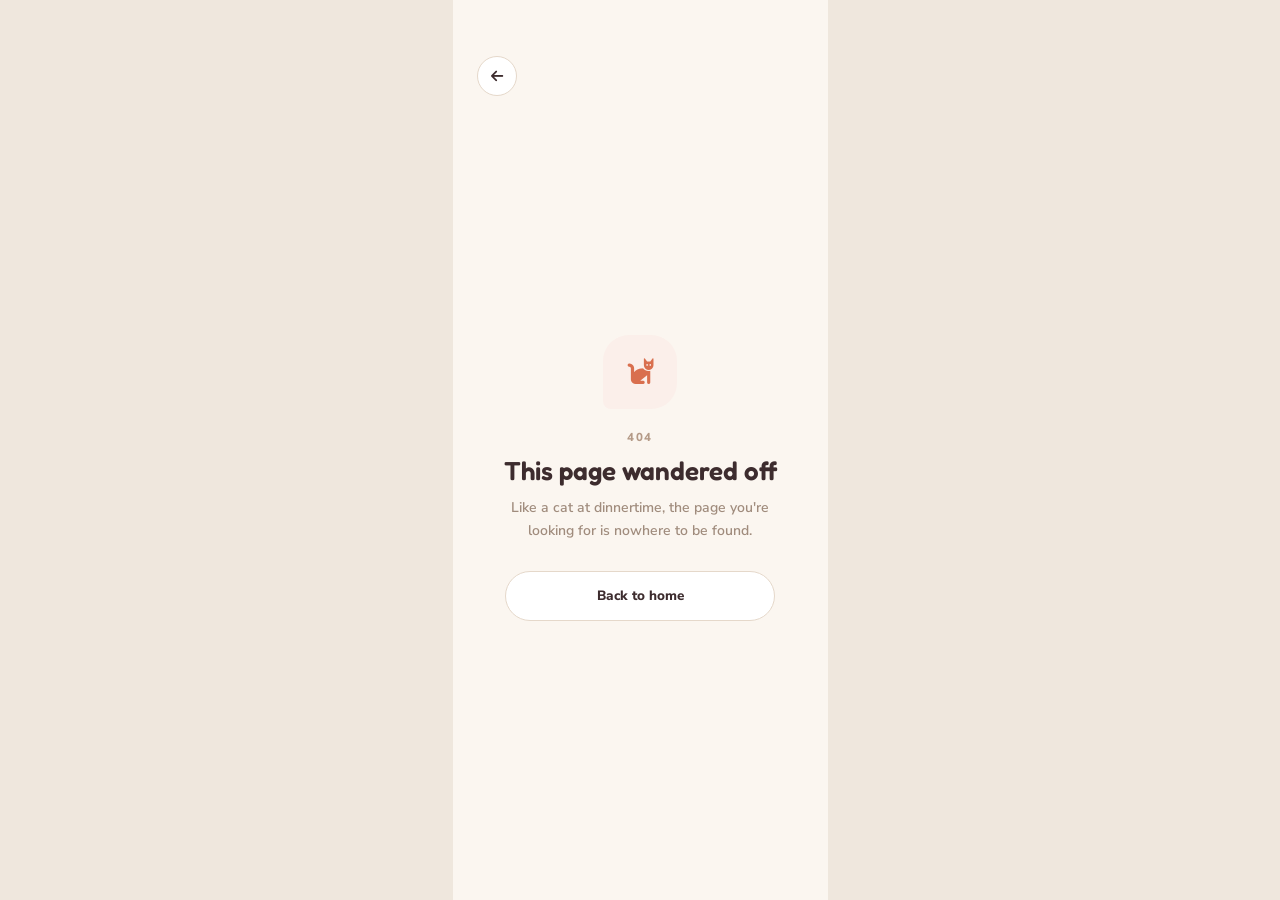
==== index.html @ 94d1f1f5 "Deploy" ====
<!doctype html>
<html lang="en">
  <head>
    <meta charset="UTF-8" />
    <link rel="icon" type="image/svg+xml" href="/icons/furly.svg" />
    <meta
      name="viewport"
      content="width=device-width, initial-scale=1.0, maximum-scale=1.0, user-scalable=no, viewport-fit=cover"
    />
    <meta name="theme-color" content="#FBF6F0" />
    <meta name="description" content="Furly — a feed full of fur, zero doomscroll." />
    <link rel="manifest" href="/manifest.webmanifest" />
    <link rel="apple-touch-icon" href="/icons/furly.svg" />
    <link
      rel="stylesheet"
      href="https://cdnjs.cloudflare.com/ajax/libs/font-awesome/6.4.0/css/all.min.css"
    />
    <link rel="preconnect" href="https://fonts.googleapis.com" />
    <link rel="preconnect" href="https://fonts.gstatic.com" crossorigin />
    <link
      href="https://fonts.googleapis.com/css2?family=Fredoka:wght@400;500;600&family=Nunito+Sans:opsz,wght@6..12,400;6..12,600;6..12,700;6..12,800&display=swap"
      rel="stylesheet"
    />
    <title>furly</title>
    <script type="module" crossorigin src="/assets/index-CblRflWe.js"></script>
    <link rel="stylesheet" crossorigin href="/assets/index-Be93bh0M.css">
  </head>
  <body>
    <div id="root"></div>
  </body>
</html>
---- assets/index-Be93bh0M.css ----
.mapboxgl-map{-webkit-tap-highlight-color:#0000;font:12px/20px Helvetica Neue,Arial,Helvetica,sans-serif;position:relative;overflow:hidden}.mapboxgl-canvas{position:absolute;top:0;left:0}.mapboxgl-map:-webkit-full-screen{width:100%;height:100%}.mapboxgl-canary{background-color:salmon}.mapboxgl-canvas-container.mapboxgl-interactive,.mapboxgl-ctrl-group button.mapboxgl-ctrl-compass{cursor:grab;-webkit-user-select:none;user-select:none}.mapboxgl-canvas-container.mapboxgl-interactive.mapboxgl-track-pointer{cursor:pointer}.mapboxgl-canvas-container.mapboxgl-interactive:active,.mapboxgl-ctrl-group button.mapboxgl-ctrl-compass:active{cursor:grabbing}.mapboxgl-canvas-container.mapboxgl-touch-zoom-rotate,.mapboxgl-canvas-container.mapboxgl-touch-zoom-rotate .mapboxgl-canvas{touch-action:pan-x pan-y}.mapboxgl-canvas-container.mapboxgl-touch-drag-pan,.mapboxgl-canvas-container.mapboxgl-touch-drag-pan .mapboxgl-canvas{touch-action:pinch-zoom}.mapboxgl-canvas-container.mapboxgl-touch-zoom-rotate.mapboxgl-touch-drag-pan,.mapboxgl-canvas-container.mapboxgl-touch-zoom-rotate.mapboxgl-touch-drag-pan .mapboxgl-canvas{touch-action:none}.mapboxgl-ctrl-bottom,.mapboxgl-ctrl-bottom-left,.mapboxgl-ctrl-bottom-right,.mapboxgl-ctrl-left,.mapboxgl-ctrl-right,.mapboxgl-ctrl-top,.mapboxgl-ctrl-top-left,.mapboxgl-ctrl-top-right{pointer-events:none;z-index:2;position:absolute}.mapboxgl-ctrl-top-left{top:0;left:0}.mapboxgl-ctrl-top{top:0;left:50%;transform:translate(-50%)}.mapboxgl-ctrl-top-right{top:0;right:0}.mapboxgl-ctrl-right{top:50%;right:0;transform:translateY(-50%)}.mapboxgl-ctrl-bottom-right{bottom:0;right:0}.mapboxgl-ctrl-bottom{bottom:0;left:50%;transform:translate(-50%)}.mapboxgl-ctrl-bottom-left{bottom:0;left:0}.mapboxgl-ctrl-left{top:50%;left:0;transform:translateY(-50%)}.mapboxgl-ctrl{clear:both;pointer-events:auto;transform:translate(0)}.mapboxgl-ctrl-top-left .mapboxgl-ctrl{float:left;margin:10px 0 0 10px}.mapboxgl-ctrl-top .mapboxgl-ctrl{float:left;margin:10px 0}.mapboxgl-ctrl-top-right .mapboxgl-ctrl{float:right;margin:10px 10px 0 0}.mapboxgl-ctrl-bottom-right .mapboxgl-ctrl,.mapboxgl-ctrl-right .mapboxgl-ctrl{float:right;margin:0 10px 10px 0}.mapboxgl-ctrl-bottom .mapboxgl-ctrl{float:left;margin:10px 0}.mapboxgl-ctrl-bottom-left .mapboxgl-ctrl,.mapboxgl-ctrl-left .mapboxgl-ctrl{float:left;margin:0 0 10px 10px}.mapboxgl-ctrl-group{background:#fff;border-radius:4px}.mapboxgl-ctrl-group:not(:empty){box-shadow:0 0 0 2px #0000001a}@media (-ms-high-contrast:active){.mapboxgl-ctrl-group:not(:empty){box-shadow:0 0 0 2px buttontext}}.mapboxgl-ctrl-group button{box-sizing:border-box;background-color:initial;cursor:pointer;border:0;outline:none;width:32px;height:32px;padding:0;display:block;overflow:hidden}.mapboxgl-ctrl-group button+button{border-top:1px solid #ddd}.mapboxgl-ctrl button .mapboxgl-ctrl-icon{background-position:50%;background-repeat:no-repeat;width:100%;height:100%;display:block}@media (-ms-high-contrast:active){.mapboxgl-ctrl-icon{background-color:initial}.mapboxgl-ctrl-group button+button{border-top:1px solid buttontext}}.mapboxgl-ctrl-attrib-button:focus,.mapboxgl-ctrl-group button:focus{box-shadow:0 0 2px 2px #0096ff}.mapboxgl-ctrl button:disabled{cursor:not-allowed}.mapboxgl-ctrl button:disabled .mapboxgl-ctrl-icon{opacity:.25}.mapboxgl-ctrl-group button:first-child{border-radius:4px 4px 0 0}.mapboxgl-ctrl-group button:last-child{border-radius:0 0 4px 4px}.mapboxgl-ctrl-group button:only-child{border-radius:inherit}.mapboxgl-ctrl button:not(:disabled):hover{background-color:#eee}.mapboxgl-ctrl-group button:focus:focus-visible{box-shadow:0 0 2px 2px #0096ff}.mapboxgl-ctrl-group button:focus:not(:focus-visible){box-shadow:none}.mapboxgl-ctrl button.mapboxgl-ctrl-zoom-out .mapboxgl-ctrl-icon{background-image:url("data:image/svg+xml;charset=utf-8,%3Csvg xmlns='http://www.w3.org/2000/svg' fill='%23333' viewBox='0 0 29 29'%3E%3Cpath d='M10 13c-.75 0-1.5.75-1.5 1.5S9.25 16 10 16h9c.75 0 1.5-.75 1.5-1.5S19.75 13 19 13h-9z'/%3E%3C/svg%3E")}.mapboxgl-ctrl button.mapboxgl-ctrl-zoom-in .mapboxgl-ctrl-icon{background-image:url("data:image/svg+xml;charset=utf-8,%3Csvg xmlns='http://www.w3.org/2000/svg' fill='%23333' viewBox='0 0 29 29'%3E%3Cpath d='M14.5 8.5c-.75 0-1.5.75-1.5 1.5v3h-3c-.75 0-1.5.75-1.5 1.5S9.25 16 10 16h3v3c0 .75.75 1.5 1.5 1.5S16 19.75 16 19v-3h3c.75 0 1.5-.75 1.5-1.5S19.75 13 19 13h-3v-3c0-.75-.75-1.5-1.5-1.5z'/%3E%3C/svg%3E")}@media (-ms-high-contrast:active){.mapboxgl-ctrl button.mapboxgl-ctrl-zoom-out .mapboxgl-ctrl-icon{background-image:url("data:image/svg+xml;charset=utf-8,%3Csvg xmlns='http://www.w3.org/2000/svg' fill='%23fff' viewBox='0 0 29 29'%3E%3Cpath d='M10 13c-.75 0-1.5.75-1.5 1.5S9.25 16 10 16h9c.75 0 1.5-.75 1.5-1.5S19.75 13 19 13h-9z'/%3E%3C/svg%3E")}.mapboxgl-ctrl button.mapboxgl-ctrl-zoom-in .mapboxgl-ctrl-icon{background-image:url("data:image/svg+xml;charset=utf-8,%3Csvg xmlns='http://www.w3.org/2000/svg' fill='%23fff' viewBox='0 0 29 29'%3E%3Cpath d='M14.5 8.5c-.75 0-1.5.75-1.5 1.5v3h-3c-.75 0-1.5.75-1.5 1.5S9.25 16 10 16h3v3c0 .75.75 1.5 1.5 1.5S16 19.75 16 19v-3h3c.75 0 1.5-.75 1.5-1.5S19.75 13 19 13h-3v-3c0-.75-.75-1.5-1.5-1.5z'/%3E%3C/svg%3E")}}@media (-ms-high-contrast:black-on-white){.mapboxgl-ctrl button.mapboxgl-ctrl-zoom-out .mapboxgl-ctrl-icon{background-image:url("data:image/svg+xml;charset=utf-8,%3Csvg xmlns='http://www.w3.org/2000/svg' fill='%23000' viewBox='0 0 29 29'%3E%3Cpath d='M10 13c-.75 0-1.5.75-1.5 1.5S9.25 16 10 16h9c.75 0 1.5-.75 1.5-1.5S19.75 13 19 13h-9z'/%3E%3C/svg%3E")}.mapboxgl-ctrl button.mapboxgl-ctrl-zoom-in .mapboxgl-ctrl-icon{background-image:url("data:image/svg+xml;charset=utf-8,%3Csvg xmlns='http://www.w3.org/2000/svg' fill='%23000' viewBox='0 0 29 29'%3E%3Cpath d='M14.5 8.5c-.75 0-1.5.75-1.5 1.5v3h-3c-.75 0-1.5.75-1.5 1.5S9.25 16 10 16h3v3c0 .75.75 1.5 1.5 1.5S16 19.75 16 19v-3h3c.75 0 1.5-.75 1.5-1.5S19.75 13 19 13h-3v-3c0-.75-.75-1.5-1.5-1.5z'/%3E%3C/svg%3E")}}.mapboxgl-ctrl button.mapboxgl-ctrl-fullscreen .mapboxgl-ctrl-icon{background-image:url("data:image/svg+xml;charset=utf-8,%3Csvg xmlns='http://www.w3.org/2000/svg' fill='%23333' viewBox='0 0 29 29'%3E%3Cpath d='M24 16v5.5c0 1.75-.75 2.5-2.5 2.5H16v-1l3-1.5-4-5.5 1-1 5.5 4 1.5-3h1zM6 16l1.5 3 5.5-4 1 1-4 5.5 3 1.5v1H7.5C5.75 24 5 23.25 5 21.5V16h1zm7-11v1l-3 1.5 4 5.5-1 1-5.5-4L6 13H5V7.5C5 5.75 5.75 5 7.5 5H13zm11 2.5c0-1.75-.75-2.5-2.5-2.5H16v1l3 1.5-4 5.5 1 1 5.5-4 1.5 3h1V7.5z'/%3E%3C/svg%3E")}.mapboxgl-ctrl button.mapboxgl-ctrl-shrink .mapboxgl-ctrl-icon{background-image:url("data:image/svg+xml;charset=utf-8,%3Csvg xmlns='http://www.w3.org/2000/svg' viewBox='0 0 29 29'%3E%3Cpath d='M18.5 16c-1.75 0-2.5.75-2.5 2.5V24h1l1.5-3 5.5 4 1-1-4-5.5 3-1.5v-1h-5.5zM13 18.5c0-1.75-.75-2.5-2.5-2.5H5v1l3 1.5L4 24l1 1 5.5-4 1.5 3h1v-5.5zm3-8c0 1.75.75 2.5 2.5 2.5H24v-1l-3-1.5L25 5l-1-1-5.5 4L17 5h-1v5.5zM10.5 13c1.75 0 2.5-.75 2.5-2.5V5h-1l-1.5 3L5 4 4 5l4 5.5L5 12v1h5.5z'/%3E%3C/svg%3E")}@media (-ms-high-contrast:active){.mapboxgl-ctrl button.mapboxgl-ctrl-fullscreen .mapboxgl-ctrl-icon{background-image:url("data:image/svg+xml;charset=utf-8,%3Csvg xmlns='http://www.w3.org/2000/svg' fill='%23fff' viewBox='0 0 29 29'%3E%3Cpath d='M24 16v5.5c0 1.75-.75 2.5-2.5 2.5H16v-1l3-1.5-4-5.5 1-1 5.5 4 1.5-3h1zM6 16l1.5 3 5.5-4 1 1-4 5.5 3 1.5v1H7.5C5.75 24 5 23.25 5 21.5V16h1zm7-11v1l-3 1.5 4 5.5-1 1-5.5-4L6 13H5V7.5C5 5.75 5.75 5 7.5 5H13zm11 2.5c0-1.75-.75-2.5-2.5-2.5H16v1l3 1.5-4 5.5 1 1 5.5-4 1.5 3h1V7.5z'/%3E%3C/svg%3E")}.mapboxgl-ctrl button.mapboxgl-ctrl-shrink .mapboxgl-ctrl-icon{background-image:url("data:image/svg+xml;charset=utf-8,%3Csvg xmlns='http://www.w3.org/2000/svg' fill='%23fff' viewBox='0 0 29 29'%3E%3Cpath d='M18.5 16c-1.75 0-2.5.75-2.5 2.5V24h1l1.5-3 5.5 4 1-1-4-5.5 3-1.5v-1h-5.5zM13 18.5c0-1.75-.75-2.5-2.5-2.5H5v1l3 1.5L4 24l1 1 5.5-4 1.5 3h1v-5.5zm3-8c0 1.75.75 2.5 2.5 2.5H24v-1l-3-1.5L25 5l-1-1-5.5 4L17 5h-1v5.5zM10.5 13c1.75 0 2.5-.75 2.5-2.5V5h-1l-1.5 3L5 4 4 5l4 5.5L5 12v1h5.5z'/%3E%3C/svg%3E")}}@media (-ms-high-contrast:black-on-white){.mapboxgl-ctrl button.mapboxgl-ctrl-fullscreen .mapboxgl-ctrl-icon{background-image:url("data:image/svg+xml;charset=utf-8,%3Csvg xmlns='http://www.w3.org/2000/svg' fill='%23000' viewBox='0 0 29 29'%3E%3Cpath d='M24 16v5.5c0 1.75-.75 2.5-2.5 2.5H16v-1l3-1.5-4-5.5 1-1 5.5 4 1.5-3h1zM6 16l1.5 3 5.5-4 1 1-4 5.5 3 1.5v1H7.5C5.75 24 5 23.25 5 21.5V16h1zm7-11v1l-3 1.5 4 5.5-1 1-5.5-4L6 13H5V7.5C5 5.75 5.75 5 7.5 5H13zm11 2.5c0-1.75-.75-2.5-2.5-2.5H16v1l3 1.5-4 5.5 1 1 5.5-4 1.5 3h1V7.5z'/%3E%3C/svg%3E")}.mapboxgl-ctrl button.mapboxgl-ctrl-shrink .mapboxgl-ctrl-icon{background-image:url("data:image/svg+xml;charset=utf-8,%3Csvg xmlns='http://www.w3.org/2000/svg' fill='%23000' viewBox='0 0 29 29'%3E%3Cpath d='M18.5 16c-1.75 0-2.5.75-2.5 2.5V24h1l1.5-3 5.5 4 1-1-4-5.5 3-1.5v-1h-5.5zM13 18.5c0-1.75-.75-2.5-2.5-2.5H5v1l3 1.5L4 24l1 1 5.5-4 1.5 3h1v-5.5zm3-8c0 1.75.75 2.5 2.5 2.5H24v-1l-3-1.5L25 5l-1-1-5.5 4L17 5h-1v5.5zM10.5 13c1.75 0 2.5-.75 2.5-2.5V5h-1l-1.5 3L5 4 4 5l4 5.5L5 12v1h5.5z'/%3E%3C/svg%3E")}}.mapboxgl-ctrl button.mapboxgl-ctrl-compass .mapboxgl-ctrl-icon{background-image:url("data:image/svg+xml;charset=utf-8,%3Csvg xmlns='http://www.w3.org/2000/svg' fill='%23333' viewBox='0 0 29 29'%3E%3Cpath d='M10.5 14l4-8 4 8h-8z'/%3E%3Cpath id='south' d='M10.5 16l4 8 4-8h-8z' fill='%23ccc'/%3E%3C/svg%3E")}@media (-ms-high-contrast:active){.mapboxgl-ctrl button.mapboxgl-ctrl-compass .mapboxgl-ctrl-icon{background-image:url("data:image/svg+xml;charset=utf-8,%3Csvg xmlns='http://www.w3.org/2000/svg' fill='%23fff' viewBox='0 0 29 29'%3E%3Cpath d='M10.5 14l4-8 4 8h-8z'/%3E%3Cpath id='south' d='M10.5 16l4 8 4-8h-8z' fill='%23999'/%3E%3C/svg%3E")}}@media (-ms-high-contrast:black-on-white){.mapboxgl-ctrl button.mapboxgl-ctrl-compass .mapboxgl-ctrl-icon{background-image:url("data:image/svg+xml;charset=utf-8,%3Csvg xmlns='http://www.w3.org/2000/svg' fill='%23000' viewBox='0 0 29 29'%3E%3Cpath d='M10.5 14l4-8 4 8h-8z'/%3E%3Cpath id='south' d='M10.5 16l4 8 4-8h-8z' fill='%23ccc'/%3E%3C/svg%3E")}}.mapboxgl-ctrl button.mapboxgl-ctrl-arrow-up .mapboxgl-ctrl-icon{background-image:url("data:image/svg+xml;charset=utf-8,%3Csvg fill='%23333' xmlns='http://www.w3.org/2000/svg' viewBox='0 0 18 18'%3E%3Cpath fill-rule='evenodd' clip-rule='evenodd' d='M4.29289 11.7071C4.68342 12.0976 5.31658 12.0976 5.70711 11.7071L9 8.41421L12.2929 11.7071C12.6834 12.0976 13.3166 12.0976 13.7071 11.7071C14.0976 11.3166 14.0976 10.6834 13.7071 10.2929L9.70711 6.29289C9.31658 5.90237 8.68342 5.90237 8.29289 6.29289L4.29289 10.2929C3.90237 10.6834 3.90237 11.3166 4.29289 11.7071Z' fill='%23333333'/%3E%3C/svg%3E");background-size:18px 18px}.mapboxgl-ctrl button.mapboxgl-ctrl-arrow-down .mapboxgl-ctrl-icon{background-image:url("data:image/svg+xml;charset=utf-8,%3Csvg fill='%23333' xmlns='http://www.w3.org/2000/svg' viewBox='0 0 18 18'%3E%3Cpath fill-rule='evenodd' clip-rule='evenodd' d='M4.29289 6.29289C4.68342 5.90237 5.31658 5.90237 5.70711 6.29289L9 9.58579L12.2929 6.29289C12.6834 5.90237 13.3166 5.90237 13.7071 6.29289C14.0976 6.68342 14.0976 7.31658 13.7071 7.70711L9.70711 11.7071C9.31658 12.0976 8.68342 12.0976 8.29289 11.7071L4.29289 7.70711C3.90237 7.31658 3.90237 6.68342 4.29289 6.29289Z' fill='%23333333'/%3E%3C/svg%3E");background-size:18px 18px}.mapboxgl-ctrl button.mapboxgl-ctrl-indoor-toggle .mapboxgl-ctrl-icon{background-image:url("data:image/svg+xml;charset=utf-8,%3Csvg fill='%23333' xmlns='http://www.w3.org/2000/svg' viewBox='0 0 18 18'%3E%3Cpath d='M4.0017 3.0017L4.0017 15.0017L10.0017 15.0017V12.0017H12.0017V15.0017H14.0017L14.0017 3.0017C14.0097 2.86829 13.9894 2.73469 13.9419 2.60973C13.8945 2.48477 13.8211 2.37129 13.7266 2.27678C13.6321 2.18228 13.5186 2.10889 13.3937 2.06147C13.2687 2.01405 13.1351 1.99368 13.0017 2.0017L5.0017 2.0017C4.86829 1.99368 4.73469 2.01405 4.60973 2.06147C4.48477 2.10889 4.37129 2.18228 4.27678 2.27678C4.18228 2.37129 4.10889 2.48477 4.06147 2.60973C4.01405 2.73469 3.99368 2.86829 4.0017 3.0017ZM8.0017 14.0017H6.0017V12.0017H8.0017V14.0017ZM8.0017 10.0017H6.0017L6.0017 8.0017H8.0017V10.0017ZM8.0017 6.0017L6.0017 6.0017V4.0017H8.0017V6.0017ZM12.0017 10.0017H10.0017V8.0017H12.0017V10.0017ZM12.0017 6.0017H10.0017V4.0017L12.0017 4.0017V6.0017Z' fill='%23333333'/%3E%3C/svg%3E");background-size:18px 18px}@media (-ms-high-contrast:active){.mapboxgl-ctrl button.mapboxgl-ctrl-indoor-toggle .mapboxgl-ctrl-icon{background-image:url("data:image/svg+xml;charset=utf-8,%3Csvg fill='%23fff' xmlns='http://www.w3.org/2000/svg' viewBox='0 0 18 18'%3E%3Cpath d='M4.0017 3.0017L4.0017 15.0017L10.0017 15.0017V12.0017H12.0017V15.0017H14.0017L14.0017 3.0017C14.0097 2.86829 13.9894 2.73469 13.9419 2.60973C13.8945 2.48477 13.8211 2.37129 13.7266 2.27678C13.6321 2.18228 13.5186 2.10889 13.3937 2.06147C13.2687 2.01405 13.1351 1.99368 13.0017 2.0017L5.0017 2.0017C4.86829 1.99368 4.73469 2.01405 4.60973 2.06147C4.48477 2.10889 4.37129 2.18228 4.27678 2.27678C4.18228 2.37129 4.10889 2.48477 4.06147 2.60973C4.01405 2.73469 3.99368 2.86829 4.0017 3.0017ZM8.0017 14.0017H6.0017V12.0017H8.0017V14.0017ZM8.0017 10.0017H6.0017L6.0017 8.0017H8.0017V10.0017ZM8.0017 6.0017L6.0017 6.0017V4.0017H8.0017V6.0017ZM12.0017 10.0017H10.0017V8.0017H12.0017V10.0017ZM12.0017 6.0017H10.0017V4.0017L12.0017 4.0017V6.0017Z' fill='%23333333'/%3E%3C/svg%3E")}}@media (-ms-high-contrast:black-on-white){.mapboxgl-ctrl button.mapboxgl-ctrl-indoor-toggle .mapboxgl-ctrl-icon{background-image:url("data:image/svg+xml;charset=utf-8,%3Csvg fill='%23000' xmlns='http://www.w3.org/2000/svg' viewBox='0 0 18 18'%3E%3Cpath d='M4.0017 3.0017L4.0017 15.0017L10.0017 15.0017V12.0017H12.0017V15.0017H14.0017L14.0017 3.0017C14.0097 2.86829 13.9894 2.73469 13.9419 2.60973C13.8945 2.48477 13.8211 2.37129 13.7266 2.27678C13.6321 2.18228 13.5186 2.10889 13.3937 2.06147C13.2687 2.01405 13.1351 1.99368 13.0017 2.0017L5.0017 2.0017C4.86829 1.99368 4.73469 2.01405 4.60973 2.06147C4.48477 2.10889 4.37129 2.18228 4.27678 2.27678C4.18228 2.37129 4.10889 2.48477 4.06147 2.60973C4.01405 2.73469 3.99368 2.86829 4.0017 3.0017ZM8.0017 14.0017H6.0017V12.0017H8.0017V14.0017ZM8.0017 10.0017H6.0017L6.0017 8.0017H8.0017V10.0017ZM8.0017 6.0017L6.0017 6.0017V4.0017H8.0017V6.0017ZM12.0017 10.0017H10.0017V8.0017H12.0017V10.0017ZM12.0017 6.0017H10.0017V4.0017L12.0017 4.0017V6.0017Z' fill='%23333333'/%3E%3C/svg%3E")}}.mapboxgl-ctrl button.mapboxgl-ctrl-geolocate .mapboxgl-ctrl-icon{background-image:url("data:image/svg+xml;charset=utf-8,%3Csvg viewBox='0 0 20 20' xmlns='http://www.w3.org/2000/svg' fill='%23333'%3E%3Cpath d='M10 4C9 4 9 5 9 5v.1A5 5 0 0 0 5.1 9H5s-1 0-1 1 1 1 1 1h.1A5 5 0 0 0 9 14.9v.1s0 1 1 1 1-1 1-1v-.1a5 5 0 0 0 3.9-3.9h.1s1 0 1-1-1-1-1-1h-.1A5 5 0 0 0 11 5.1V5s0-1-1-1zm0 2.5a3.5 3.5 0 1 1 0 7 3.5 3.5 0 1 1 0-7z'/%3E%3Ccircle id='dot' cx='10' cy='10' r='2'/%3E%3Cpath id='stroke' d='M14 5l1 1-9 9-1-1 9-9z' display='none'/%3E%3C/svg%3E")}.mapboxgl-ctrl button.mapboxgl-ctrl-geolocate:disabled .mapboxgl-ctrl-icon{background-image:url("data:image/svg+xml;charset=utf-8,%3Csvg viewBox='0 0 20 20' xmlns='http://www.w3.org/2000/svg' fill='%23aaa'%3E%3Cpath d='M10 4C9 4 9 5 9 5v.1A5 5 0 0 0 5.1 9H5s-1 0-1 1 1 1 1 1h.1A5 5 0 0 0 9 14.9v.1s0 1 1 1 1-1 1-1v-.1a5 5 0 0 0 3.9-3.9h.1s1 0 1-1-1-1-1-1h-.1A5 5 0 0 0 11 5.1V5s0-1-1-1zm0 2.5a3.5 3.5 0 1 1 0 7 3.5 3.5 0 1 1 0-7z'/%3E%3Ccircle id='dot' cx='10' cy='10' r='2'/%3E%3Cpath id='stroke' d='M14 5l1 1-9 9-1-1 9-9z' fill='%23f00'/%3E%3C/svg%3E")}.mapboxgl-ctrl button.mapboxgl-ctrl-geolocate.mapboxgl-ctrl-geolocate-active .mapboxgl-ctrl-icon{background-image:url("data:image/svg+xml;charset=utf-8,%3Csvg viewBox='0 0 20 20' xmlns='http://www.w3.org/2000/svg' fill='%2333b5e5'%3E%3Cpath d='M10 4C9 4 9 5 9 5v.1A5 5 0 0 0 5.1 9H5s-1 0-1 1 1 1 1 1h.1A5 5 0 0 0 9 14.9v.1s0 1 1 1 1-1 1-1v-.1a5 5 0 0 0 3.9-3.9h.1s1 0 1-1-1-1-1-1h-.1A5 5 0 0 0 11 5.1V5s0-1-1-1zm0 2.5a3.5 3.5 0 1 1 0 7 3.5 3.5 0 1 1 0-7z'/%3E%3Ccircle id='dot' cx='10' cy='10' r='2'/%3E%3Cpath id='stroke' d='M14 5l1 1-9 9-1-1 9-9z' display='none'/%3E%3C/svg%3E")}.mapboxgl-ctrl button.mapboxgl-ctrl-geolocate.mapboxgl-ctrl-geolocate-active-error .mapboxgl-ctrl-icon{background-image:url("data:image/svg+xml;charset=utf-8,%3Csvg viewBox='0 0 20 20' xmlns='http://www.w3.org/2000/svg' fill='%23e58978'%3E%3Cpath d='M10 4C9 4 9 5 9 5v.1A5 5 0 0 0 5.1 9H5s-1 0-1 1 1 1 1 1h.1A5 5 0 0 0 9 14.9v.1s0 1 1 1 1-1 1-1v-.1a5 5 0 0 0 3.9-3.9h.1s1 0 1-1-1-1-1-1h-.1A5 5 0 0 0 11 5.1V5s0-1-1-1zm0 2.5a3.5 3.5 0 1 1 0 7 3.5 3.5 0 1 1 0-7z'/%3E%3Ccircle id='dot' cx='10' cy='10' r='2'/%3E%3Cpath id='stroke' d='M14 5l1 1-9 9-1-1 9-9z' display='none'/%3E%3C/svg%3E")}.mapboxgl-ctrl button.mapboxgl-ctrl-geolocate.mapboxgl-ctrl-geolocate-background .mapboxgl-ctrl-icon{background-image:url("data:image/svg+xml;charset=utf-8,%3Csvg viewBox='0 0 20 20' xmlns='http://www.w3.org/2000/svg' fill='%2333b5e5'%3E%3Cpath d='M10 4C9 4 9 5 9 5v.1A5 5 0 0 0 5.1 9H5s-1 0-1 1 1 1 1 1h.1A5 5 0 0 0 9 14.9v.1s0 1 1 1 1-1 1-1v-.1a5 5 0 0 0 3.9-3.9h.1s1 0 1-1-1-1-1-1h-.1A5 5 0 0 0 11 5.1V5s0-1-1-1zm0 2.5a3.5 3.5 0 1 1 0 7 3.5 3.5 0 1 1 0-7z'/%3E%3Ccircle id='dot' cx='10' cy='10' r='2' display='none'/%3E%3Cpath id='stroke' d='M14 5l1 1-9 9-1-1 9-9z' display='none'/%3E%3C/svg%3E")}.mapboxgl-ctrl button.mapboxgl-ctrl-geolocate.mapboxgl-ctrl-geolocate-background-error .mapboxgl-ctrl-icon{background-image:url("data:image/svg+xml;charset=utf-8,%3Csvg viewBox='0 0 20 20' xmlns='http://www.w3.org/2000/svg' fill='%23e54e33'%3E%3Cpath d='M10 4C9 4 9 5 9 5v.1A5 5 0 0 0 5.1 9H5s-1 0-1 1 1 1 1 1h.1A5 5 0 0 0 9 14.9v.1s0 1 1 1 1-1 1-1v-.1a5 5 0 0 0 3.9-3.9h.1s1 0 1-1-1-1-1-1h-.1A5 5 0 0 0 11 5.1V5s0-1-1-1zm0 2.5a3.5 3.5 0 1 1 0 7 3.5 3.5 0 1 1 0-7z'/%3E%3Ccircle id='dot' cx='10' cy='10' r='2' display='none'/%3E%3Cpath id='stroke' d='M14 5l1 1-9 9-1-1 9-9z' display='none'/%3E%3C/svg%3E")}.mapboxgl-ctrl button.mapboxgl-ctrl-geolocate.mapboxgl-ctrl-geolocate-waiting .mapboxgl-ctrl-icon{animation:2s linear infinite mapboxgl-spin}@media (-ms-high-contrast:active){.mapboxgl-ctrl button.mapboxgl-ctrl-geolocate .mapboxgl-ctrl-icon{background-image:url("data:image/svg+xml;charset=utf-8,%3Csvg viewBox='0 0 20 20' xmlns='http://www.w3.org/2000/svg' fill='%23fff'%3E%3Cpath d='M10 4C9 4 9 5 9 5v.1A5 5 0 0 0 5.1 9H5s-1 0-1 1 1 1 1 1h.1A5 5 0 0 0 9 14.9v.1s0 1 1 1 1-1 1-1v-.1a5 5 0 0 0 3.9-3.9h.1s1 0 1-1-1-1-1-1h-.1A5 5 0 0 0 11 5.1V5s0-1-1-1zm0 2.5a3.5 3.5 0 1 1 0 7 3.5 3.5 0 1 1 0-7z'/%3E%3Ccircle id='dot' cx='10' cy='10' r='2'/%3E%3Cpath id='stroke' d='M14 5l1 1-9 9-1-1 9-9z' display='none'/%3E%3C/svg%3E")}.mapboxgl-ctrl button.mapboxgl-ctrl-geolocate:disabled .mapboxgl-ctrl-icon{background-image:url("data:image/svg+xml;charset=utf-8,%3Csvg viewBox='0 0 20 20' xmlns='http://www.w3.org/2000/svg' fill='%23999'%3E%3Cpath d='M10 4C9 4 9 5 9 5v.1A5 5 0 0 0 5.1 9H5s-1 0-1 1 1 1 1 1h.1A5 5 0 0 0 9 14.9v.1s0 1 1 1 1-1 1-1v-.1a5 5 0 0 0 3.9-3.9h.1s1 0 1-1-1-1-1-1h-.1A5 5 0 0 0 11 5.1V5s0-1-1-1zm0 2.5a3.5 3.5 0 1 1 0 7 3.5 3.5 0 1 1 0-7z'/%3E%3Ccircle id='dot' cx='10' cy='10' r='2'/%3E%3Cpath id='stroke' d='M14 5l1 1-9 9-1-1 9-9z' fill='%23f00'/%3E%3C/svg%3E")}.mapboxgl-ctrl button.mapboxgl-ctrl-geolocate.mapboxgl-ctrl-geolocate-active .mapboxgl-ctrl-icon{background-image:url("data:image/svg+xml;charset=utf-8,%3Csvg viewBox='0 0 20 20' xmlns='http://www.w3.org/2000/svg' fill='%2333b5e5'%3E%3Cpath d='M10 4C9 4 9 5 9 5v.1A5 5 0 0 0 5.1 9H5s-1 0-1 1 1 1 1 1h.1A5 5 0 0 0 9 14.9v.1s0 1 1 1 1-1 1-1v-.1a5 5 0 0 0 3.9-3.9h.1s1 0 1-1-1-1-1-1h-.1A5 5 0 0 0 11 5.1V5s0-1-1-1zm0 2.5a3.5 3.5 0 1 1 0 7 3.5 3.5 0 1 1 0-7z'/%3E%3Ccircle id='dot' cx='10' cy='10' r='2'/%3E%3Cpath id='stroke' d='M14 5l1 1-9 9-1-1 9-9z' display='none'/%3E%3C/svg%3E")}.mapboxgl-ctrl button.mapboxgl-ctrl-geolocate.mapboxgl-ctrl-geolocate-active-error .mapboxgl-ctrl-icon{background-image:url("data:image/svg+xml;charset=utf-8,%3Csvg viewBox='0 0 20 20' xmlns='http://www.w3.org/2000/svg' fill='%23e58978'%3E%3Cpath d='M10 4C9 4 9 5 9 5v.1A5 5 0 0 0 5.1 9H5s-1 0-1 1 1 1 1 1h.1A5 5 0 0 0 9 14.9v.1s0 1 1 1 1-1 1-1v-.1a5 5 0 0 0 3.9-3.9h.1s1 0 1-1-1-1-1-1h-.1A5 5 0 0 0 11 5.1V5s0-1-1-1zm0 2.5a3.5 3.5 0 1 1 0 7 3.5 3.5 0 1 1 0-7z'/%3E%3Ccircle id='dot' cx='10' cy='10' r='2'/%3E%3Cpath id='stroke' d='M14 5l1 1-9 9-1-1 9-9z' display='none'/%3E%3C/svg%3E")}.mapboxgl-ctrl button.mapboxgl-ctrl-geolocate.mapboxgl-ctrl-geolocate-background .mapboxgl-ctrl-icon{background-image:url("data:image/svg+xml;charset=utf-8,%3Csvg viewBox='0 0 20 20' xmlns='http://www.w3.org/2000/svg' fill='%2333b5e5'%3E%3Cpath d='M10 4C9 4 9 5 9 5v.1A5 5 0 0 0 5.1 9H5s-1 0-1 1 1 1 1 1h.1A5 5 0 0 0 9 14.9v.1s0 1 1 1 1-1 1-1v-.1a5 5 0 0 0 3.9-3.9h.1s1 0 1-1-1-1-1-1h-.1A5 5 0 0 0 11 5.1V5s0-1-1-1zm0 2.5a3.5 3.5 0 1 1 0 7 3.5 3.5 0 1 1 0-7z'/%3E%3Ccircle id='dot' cx='10' cy='10' r='2' display='none'/%3E%3Cpath id='stroke' d='M14 5l1 1-9 9-1-1 9-9z' display='none'/%3E%3C/svg%3E")}.mapboxgl-ctrl button.mapboxgl-ctrl-geolocate.mapboxgl-ctrl-geolocate-background-error .mapboxgl-ctrl-icon{background-image:url("data:image/svg+xml;charset=utf-8,%3Csvg viewBox='0 0 20 20' xmlns='http://www.w3.org/2000/svg' fill='%23e54e33'%3E%3Cpath d='M10 4C9 4 9 5 9 5v.1A5 5 0 0 0 5.1 9H5s-1 0-1 1 1 1 1 1h.1A5 5 0 0 0 9 14.9v.1s0 1 1 1 1-1 1-1v-.1a5 5 0 0 0 3.9-3.9h.1s1 0 1-1-1-1-1-1h-.1A5 5 0 0 0 11 5.1V5s0-1-1-1zm0 2.5a3.5 3.5 0 1 1 0 7 3.5 3.5 0 1 1 0-7z'/%3E%3Ccircle id='dot' cx='10' cy='10' r='2' display='none'/%3E%3Cpath id='stroke' d='M14 5l1 1-9 9-1-1 9-9z' display='none'/%3E%3C/svg%3E")}}@media (-ms-high-contrast:black-on-white){.mapboxgl-ctrl button.mapboxgl-ctrl-geolocate .mapboxgl-ctrl-icon{background-image:url("data:image/svg+xml;charset=utf-8,%3Csvg viewBox='0 0 20 20' xmlns='http://www.w3.org/2000/svg' fill='%23000'%3E%3Cpath d='M10 4C9 4 9 5 9 5v.1A5 5 0 0 0 5.1 9H5s-1 0-1 1 1 1 1 1h.1A5 5 0 0 0 9 14.9v.1s0 1 1 1 1-1 1-1v-.1a5 5 0 0 0 3.9-3.9h.1s1 0 1-1-1-1-1-1h-.1A5 5 0 0 0 11 5.1V5s0-1-1-1zm0 2.5a3.5 3.5 0 1 1 0 7 3.5 3.5 0 1 1 0-7z'/%3E%3Ccircle id='dot' cx='10' cy='10' r='2'/%3E%3Cpath id='stroke' d='M14 5l1 1-9 9-1-1 9-9z' display='none'/%3E%3C/svg%3E")}.mapboxgl-ctrl button.mapboxgl-ctrl-geolocate:disabled .mapboxgl-ctrl-icon{background-image:url("data:image/svg+xml;charset=utf-8,%3Csvg viewBox='0 0 20 20' xmlns='http://www.w3.org/2000/svg' fill='%23666'%3E%3Cpath d='M10 4C9 4 9 5 9 5v.1A5 5 0 0 0 5.1 9H5s-1 0-1 1 1 1 1 1h.1A5 5 0 0 0 9 14.9v.1s0 1 1 1 1-1 1-1v-.1a5 5 0 0 0 3.9-3.9h.1s1 0 1-1-1-1-1-1h-.1A5 5 0 0 0 11 5.1V5s0-1-1-1zm0 2.5a3.5 3.5 0 1 1 0 7 3.5 3.5 0 1 1 0-7z'/%3E%3Ccircle id='dot' cx='10' cy='10' r='2'/%3E%3Cpath id='stroke' d='M14 5l1 1-9 9-1-1 9-9z' fill='%23f00'/%3E%3C/svg%3E")}}@keyframes mapboxgl-spin{0%{transform:rotate(0)}to{transform:rotate(1turn)}}a.mapboxgl-ctrl-logo{cursor:pointer;background-image:url("data:image/svg+xml;charset=utf-8,%3Csvg xmlns='http://www.w3.org/2000/svg' xmlns:xlink='http://www.w3.org/1999/xlink' fill-rule='evenodd' viewBox='0 0 88 23'%3E%3Cdefs%3E%3Cpath id='logo' d='M11.5 2.25c5.105 0 9.25 4.145 9.25 9.25s-4.145 9.25-9.25 9.25-9.25-4.145-9.25-9.25 4.145-9.25 9.25-9.25zM6.997 15.983c-.051-.338-.828-5.802 2.233-8.873a4.395 4.395 0 013.13-1.28c1.27 0 2.49.51 3.39 1.42.91.9 1.42 2.12 1.42 3.39 0 1.18-.449 2.301-1.28 3.13C12.72 16.93 7 16 7 16l-.003-.017zM15.3 10.5l-2 .8-.8 2-.8-2-2-.8 2-.8.8-2 .8 2 2 .8z'/%3E%3Cpath id='text' d='M50.63 8c.13 0 .23.1.23.23V9c.7-.76 1.7-1.18 2.73-1.18 2.17 0 3.95 1.85 3.95 4.17s-1.77 4.19-3.94 4.19c-1.04 0-2.03-.43-2.74-1.18v3.77c0 .13-.1.23-.23.23h-1.4c-.13 0-.23-.1-.23-.23V8.23c0-.12.1-.23.23-.23h1.4zm-3.86.01c.01 0 .01 0 .01-.01.13 0 .22.1.22.22v7.55c0 .12-.1.23-.23.23h-1.4c-.13 0-.23-.1-.23-.23V15c-.7.76-1.69 1.19-2.73 1.19-2.17 0-3.94-1.87-3.94-4.19 0-2.32 1.77-4.19 3.94-4.19 1.03 0 2.02.43 2.73 1.18v-.75c0-.12.1-.23.23-.23h1.4zm26.375-.19a4.24 4.24 0 00-4.16 3.29c-.13.59-.13 1.19 0 1.77a4.233 4.233 0 004.17 3.3c2.35 0 4.26-1.87 4.26-4.19 0-2.32-1.9-4.17-4.27-4.17zM60.63 5c.13 0 .23.1.23.23v3.76c.7-.76 1.7-1.18 2.73-1.18 1.88 0 3.45 1.4 3.84 3.28.13.59.13 1.2 0 1.8-.39 1.88-1.96 3.29-3.84 3.29-1.03 0-2.02-.43-2.73-1.18v.77c0 .12-.1.23-.23.23h-1.4c-.13 0-.23-.1-.23-.23V5.23c0-.12.1-.23.23-.23h1.4zm-34 11h-1.4c-.13 0-.23-.11-.23-.23V8.22c.01-.13.1-.22.23-.22h1.4c.13 0 .22.11.23.22v.68c.5-.68 1.3-1.09 2.16-1.1h.03c1.09 0 2.09.6 2.6 1.55.45-.95 1.4-1.55 2.44-1.56 1.62 0 2.93 1.25 2.9 2.78l.03 5.2c0 .13-.1.23-.23.23h-1.41c-.13 0-.23-.11-.23-.23v-4.59c0-.98-.74-1.71-1.62-1.71-.8 0-1.46.7-1.59 1.62l.01 4.68c0 .13-.11.23-.23.23h-1.41c-.13 0-.23-.11-.23-.23v-4.59c0-.98-.74-1.71-1.62-1.71-.85 0-1.54.79-1.6 1.8v4.5c0 .13-.1.23-.23.23zm53.615 0h-1.61c-.04 0-.08-.01-.12-.03-.09-.06-.13-.19-.06-.28l2.43-3.71-2.39-3.65a.213.213 0 01-.03-.12c0-.12.09-.21.21-.21h1.61c.13 0 .24.06.3.17l1.41 2.37 1.4-2.37a.34.34 0 01.3-.17h1.6c.04 0 .08.01.12.03.09.06.13.19.06.28l-2.37 3.65 2.43 3.7c0 .05.01.09.01.13 0 .12-.09.21-.21.21h-1.61c-.13 0-.24-.06-.3-.17l-1.44-2.42-1.44 2.42a.34.34 0 01-.3.17zm-7.12-1.49c-1.33 0-2.42-1.12-2.42-2.51 0-1.39 1.08-2.52 2.42-2.52 1.33 0 2.42 1.12 2.42 2.51 0 1.39-1.08 2.51-2.42 2.52zm-19.865 0c-1.32 0-2.39-1.11-2.42-2.48v-.07c.02-1.38 1.09-2.49 2.4-2.49 1.32 0 2.41 1.12 2.41 2.51 0 1.39-1.07 2.52-2.39 2.53zm-8.11-2.48c-.01 1.37-1.09 2.47-2.41 2.47s-2.42-1.12-2.42-2.51c0-1.39 1.08-2.52 2.4-2.52 1.33 0 2.39 1.11 2.41 2.48l.02.08zm18.12 2.47c-1.32 0-2.39-1.11-2.41-2.48v-.06c.02-1.38 1.09-2.48 2.41-2.48s2.42 1.12 2.42 2.51c0 1.39-1.09 2.51-2.42 2.51z'/%3E%3C/defs%3E%3Cmask id='clip'%3E%3Crect x='0' y='0' width='100%25' height='100%25' fill='white'/%3E%3Cuse xlink:href='%23logo'/%3E%3Cuse xlink:href='%23text'/%3E%3C/mask%3E%3Cg id='outline' opacity='0.3' stroke='%23000' stroke-width='3'%3E%3Ccircle mask='url(%23clip)' cx='11.5' cy='11.5' r='9.25'/%3E%3Cuse xlink:href='%23text' mask='url(%23clip)'/%3E%3C/g%3E%3Cg id='fill' opacity='0.9' fill='%23fff'%3E%3Cuse xlink:href='%23logo'/%3E%3Cuse xlink:href='%23text'/%3E%3C/g%3E%3C/svg%3E");background-repeat:no-repeat;width:88px;height:23px;margin:0 0 -4px -4px;display:block;overflow:hidden}a.mapboxgl-ctrl-logo.mapboxgl-compact{width:23px}@media (-ms-high-contrast:active){a.mapboxgl-ctrl-logo{background-color:initial;background-image:url("data:image/svg+xml;charset=utf-8,%3Csvg xmlns='http://www.w3.org/2000/svg' xmlns:xlink='http://www.w3.org/1999/xlink' fill-rule='evenodd' viewBox='0 0 88 23'%3E%3Cdefs%3E%3Cpath id='logo' d='M11.5 2.25c5.105 0 9.25 4.145 9.25 9.25s-4.145 9.25-9.25 9.25-9.25-4.145-9.25-9.25 4.145-9.25 9.25-9.25zM6.997 15.983c-.051-.338-.828-5.802 2.233-8.873a4.395 4.395 0 013.13-1.28c1.27 0 2.49.51 3.39 1.42.91.9 1.42 2.12 1.42 3.39 0 1.18-.449 2.301-1.28 3.13C12.72 16.93 7 16 7 16l-.003-.017zM15.3 10.5l-2 .8-.8 2-.8-2-2-.8 2-.8.8-2 .8 2 2 .8z'/%3E%3Cpath id='text' d='M50.63 8c.13 0 .23.1.23.23V9c.7-.76 1.7-1.18 2.73-1.18 2.17 0 3.95 1.85 3.95 4.17s-1.77 4.19-3.94 4.19c-1.04 0-2.03-.43-2.74-1.18v3.77c0 .13-.1.23-.23.23h-1.4c-.13 0-.23-.1-.23-.23V8.23c0-.12.1-.23.23-.23h1.4zm-3.86.01c.01 0 .01 0 .01-.01.13 0 .22.1.22.22v7.55c0 .12-.1.23-.23.23h-1.4c-.13 0-.23-.1-.23-.23V15c-.7.76-1.69 1.19-2.73 1.19-2.17 0-3.94-1.87-3.94-4.19 0-2.32 1.77-4.19 3.94-4.19 1.03 0 2.02.43 2.73 1.18v-.75c0-.12.1-.23.23-.23h1.4zm26.375-.19a4.24 4.24 0 00-4.16 3.29c-.13.59-.13 1.19 0 1.77a4.233 4.233 0 004.17 3.3c2.35 0 4.26-1.87 4.26-4.19 0-2.32-1.9-4.17-4.27-4.17zM60.63 5c.13 0 .23.1.23.23v3.76c.7-.76 1.7-1.18 2.73-1.18 1.88 0 3.45 1.4 3.84 3.28.13.59.13 1.2 0 1.8-.39 1.88-1.96 3.29-3.84 3.29-1.03 0-2.02-.43-2.73-1.18v.77c0 .12-.1.23-.23.23h-1.4c-.13 0-.23-.1-.23-.23V5.23c0-.12.1-.23.23-.23h1.4zm-34 11h-1.4c-.13 0-.23-.11-.23-.23V8.22c.01-.13.1-.22.23-.22h1.4c.13 0 .22.11.23.22v.68c.5-.68 1.3-1.09 2.16-1.1h.03c1.09 0 2.09.6 2.6 1.55.45-.95 1.4-1.55 2.44-1.56 1.62 0 2.93 1.25 2.9 2.78l.03 5.2c0 .13-.1.23-.23.23h-1.41c-.13 0-.23-.11-.23-.23v-4.59c0-.98-.74-1.71-1.62-1.71-.8 0-1.46.7-1.59 1.62l.01 4.68c0 .13-.11.23-.23.23h-1.41c-.13 0-.23-.11-.23-.23v-4.59c0-.98-.74-1.71-1.62-1.71-.85 0-1.54.79-1.6 1.8v4.5c0 .13-.1.23-.23.23zm53.615 0h-1.61c-.04 0-.08-.01-.12-.03-.09-.06-.13-.19-.06-.28l2.43-3.71-2.39-3.65a.213.213 0 01-.03-.12c0-.12.09-.21.21-.21h1.61c.13 0 .24.06.3.17l1.41 2.37 1.4-2.37a.34.34 0 01.3-.17h1.6c.04 0 .08.01.12.03.09.06.13.19.06.28l-2.37 3.65 2.43 3.7c0 .05.01.09.01.13 0 .12-.09.21-.21.21h-1.61c-.13 0-.24-.06-.3-.17l-1.44-2.42-1.44 2.42a.34.34 0 01-.3.17zm-7.12-1.49c-1.33 0-2.42-1.12-2.42-2.51 0-1.39 1.08-2.52 2.42-2.52 1.33 0 2.42 1.12 2.42 2.51 0 1.39-1.08 2.51-2.42 2.52zm-19.865 0c-1.32 0-2.39-1.11-2.42-2.48v-.07c.02-1.38 1.09-2.49 2.4-2.49 1.32 0 2.41 1.12 2.41 2.51 0 1.39-1.07 2.52-2.39 2.53zm-8.11-2.48c-.01 1.37-1.09 2.47-2.41 2.47s-2.42-1.12-2.42-2.51c0-1.39 1.08-2.52 2.4-2.52 1.33 0 2.39 1.11 2.41 2.48l.02.08zm18.12 2.47c-1.32 0-2.39-1.11-2.41-2.48v-.06c.02-1.38 1.09-2.48 2.41-2.48s2.42 1.12 2.42 2.51c0 1.39-1.09 2.51-2.42 2.51z'/%3E%3C/defs%3E%3Cmask id='clip'%3E%3Crect x='0' y='0' width='100%25' height='100%25' fill='white'/%3E%3Cuse xlink:href='%23logo'/%3E%3Cuse xlink:href='%23text'/%3E%3C/mask%3E%3Cg id='outline' opacity='1' stroke='%23000' stroke-width='3'%3E%3Ccircle mask='url(%23clip)' cx='11.5' cy='11.5' r='9.25'/%3E%3Cuse xlink:href='%23text' mask='url(%23clip)'/%3E%3C/g%3E%3Cg id='fill' opacity='1' fill='%23fff'%3E%3Cuse xlink:href='%23logo'/%3E%3Cuse xlink:href='%23text'/%3E%3C/g%3E%3C/svg%3E")}}@media (-ms-high-contrast:black-on-white){a.mapboxgl-ctrl-logo{background-image:url("data:image/svg+xml;charset=utf-8,%3Csvg xmlns='http://www.w3.org/2000/svg' xmlns:xlink='http://www.w3.org/1999/xlink' fill-rule='evenodd' viewBox='0 0 88 23'%3E%3Cdefs%3E%3Cpath id='logo' d='M11.5 2.25c5.105 0 9.25 4.145 9.25 9.25s-4.145 9.25-9.25 9.25-9.25-4.145-9.25-9.25 4.145-9.25 9.25-9.25zM6.997 15.983c-.051-.338-.828-5.802 2.233-8.873a4.395 4.395 0 013.13-1.28c1.27 0 2.49.51 3.39 1.42.91.9 1.42 2.12 1.42 3.39 0 1.18-.449 2.301-1.28 3.13C12.72 16.93 7 16 7 16l-.003-.017zM15.3 10.5l-2 .8-.8 2-.8-2-2-.8 2-.8.8-2 .8 2 2 .8z'/%3E%3Cpath id='text' d='M50.63 8c.13 0 .23.1.23.23V9c.7-.76 1.7-1.18 2.73-1.18 2.17 0 3.95 1.85 3.95 4.17s-1.77 4.19-3.94 4.19c-1.04 0-2.03-.43-2.74-1.18v3.77c0 .13-.1.23-.23.23h-1.4c-.13 0-.23-.1-.23-.23V8.23c0-.12.1-.23.23-.23h1.4zm-3.86.01c.01 0 .01 0 .01-.01.13 0 .22.1.22.22v7.55c0 .12-.1.23-.23.23h-1.4c-.13 0-.23-.1-.23-.23V15c-.7.76-1.69 1.19-2.73 1.19-2.17 0-3.94-1.87-3.94-4.19 0-2.32 1.77-4.19 3.94-4.19 1.03 0 2.02.43 2.73 1.18v-.75c0-.12.1-.23.23-.23h1.4zm26.375-.19a4.24 4.24 0 00-4.16 3.29c-.13.59-.13 1.19 0 1.77a4.233 4.233 0 004.17 3.3c2.35 0 4.26-1.87 4.26-4.19 0-2.32-1.9-4.17-4.27-4.17zM60.63 5c.13 0 .23.1.23.23v3.76c.7-.76 1.7-1.18 2.73-1.18 1.88 0 3.45 1.4 3.84 3.28.13.59.13 1.2 0 1.8-.39 1.88-1.96 3.29-3.84 3.29-1.03 0-2.02-.43-2.73-1.18v.77c0 .12-.1.23-.23.23h-1.4c-.13 0-.23-.1-.23-.23V5.23c0-.12.1-.23.23-.23h1.4zm-34 11h-1.4c-.13 0-.23-.11-.23-.23V8.22c.01-.13.1-.22.23-.22h1.4c.13 0 .22.11.23.22v.68c.5-.68 1.3-1.09 2.16-1.1h.03c1.09 0 2.09.6 2.6 1.55.45-.95 1.4-1.55 2.44-1.56 1.62 0 2.93 1.25 2.9 2.78l.03 5.2c0 .13-.1.23-.23.23h-1.41c-.13 0-.23-.11-.23-.23v-4.59c0-.98-.74-1.71-1.62-1.71-.8 0-1.46.7-1.59 1.62l.01 4.68c0 .13-.11.23-.23.23h-1.41c-.13 0-.23-.11-.23-.23v-4.59c0-.98-.74-1.71-1.62-1.71-.85 0-1.54.79-1.6 1.8v4.5c0 .13-.1.23-.23.23zm53.615 0h-1.61c-.04 0-.08-.01-.12-.03-.09-.06-.13-.19-.06-.28l2.43-3.71-2.39-3.65a.213.213 0 01-.03-.12c0-.12.09-.21.21-.21h1.61c.13 0 .24.06.3.17l1.41 2.37 1.4-2.37a.34.34 0 01.3-.17h1.6c.04 0 .08.01.12.03.09.06.13.19.06.28l-2.37 3.65 2.43 3.7c0 .05.01.09.01.13 0 .12-.09.21-.21.21h-1.61c-.13 0-.24-.06-.3-.17l-1.44-2.42-1.44 2.42a.34.34 0 01-.3.17zm-7.12-1.49c-1.33 0-2.42-1.12-2.42-2.51 0-1.39 1.08-2.52 2.42-2.52 1.33 0 2.42 1.12 2.42 2.51 0 1.39-1.08 2.51-2.42 2.52zm-19.865 0c-1.32 0-2.39-1.11-2.42-2.48v-.07c.02-1.38 1.09-2.49 2.4-2.49 1.32 0 2.41 1.12 2.41 2.51 0 1.39-1.07 2.52-2.39 2.53zm-8.11-2.48c-.01 1.37-1.09 2.47-2.41 2.47s-2.42-1.12-2.42-2.51c0-1.39 1.08-2.52 2.4-2.52 1.33 0 2.39 1.11 2.41 2.48l.02.08zm18.12 2.47c-1.32 0-2.39-1.11-2.41-2.48v-.06c.02-1.38 1.09-2.48 2.41-2.48s2.42 1.12 2.42 2.51c0 1.39-1.09 2.51-2.42 2.51z'/%3E%3C/defs%3E%3Cmask id='clip'%3E%3Crect x='0' y='0' width='100%25' height='100%25' fill='white'/%3E%3Cuse xlink:href='%23logo'/%3E%3Cuse xlink:href='%23text'/%3E%3C/mask%3E%3Cg id='outline' opacity='1' stroke='%23fff' stroke-width='3' fill='%23fff'%3E%3Ccircle mask='url(%23clip)' cx='11.5' cy='11.5' r='9.25'/%3E%3Cuse xlink:href='%23text' mask='url(%23clip)'/%3E%3C/g%3E%3Cg id='fill' opacity='1' fill='%23000'%3E%3Cuse xlink:href='%23logo'/%3E%3Cuse xlink:href='%23text'/%3E%3C/g%3E%3C/svg%3E")}}.mapboxgl-ctrl.mapboxgl-ctrl-attrib{background-color:#ffffff80;margin:0;padding:0 5px}@media screen{.mapboxgl-ctrl-attrib.mapboxgl-compact{min-height:20px;box-sizing:initial;background-color:#fff;border-radius:12px;margin:10px;padding:2px 24px 2px 0;position:relative}.mapboxgl-ctrl-attrib.mapboxgl-compact-show{visibility:visible;padding:2px 28px 2px 8px}:is(.mapboxgl-ctrl-bottom-left,.mapboxgl-ctrl-left,.mapboxgl-ctrl-top-left)>.mapboxgl-ctrl-attrib.mapboxgl-compact-show{border-radius:12px;padding:2px 8px 2px 28px}.mapboxgl-ctrl-attrib.mapboxgl-compact .mapboxgl-ctrl-attrib-inner{display:none}.mapboxgl-ctrl-attrib-button{cursor:pointer;box-sizing:border-box;background-color:#ffffff80;background-image:url("data:image/svg+xml;charset=utf-8,%3Csvg viewBox='0 0 20 20' xmlns='http://www.w3.org/2000/svg' fill-rule='evenodd'%3E%3Cpath d='M4 10a6 6 0 1 0 12 0 6 6 0 1 0-12 0m5-3a1 1 0 1 0 2 0 1 1 0 1 0-2 0m0 3a1 1 0 1 1 2 0v3a1 1 0 1 1-2 0'/%3E%3C/svg%3E");border:0;border-radius:12px;outline:none;width:24px;height:24px;display:none;position:absolute;top:0;right:0}:is(.mapboxgl-ctrl-bottom-left,.mapboxgl-ctrl-left,.mapboxgl-ctrl-top-left) .mapboxgl-ctrl-attrib-button{left:0}.mapboxgl-ctrl-attrib.mapboxgl-compact .mapboxgl-ctrl-attrib-button,.mapboxgl-ctrl-attrib.mapboxgl-compact-show .mapboxgl-ctrl-attrib-inner{display:block}.mapboxgl-ctrl-attrib.mapboxgl-compact-show .mapboxgl-ctrl-attrib-button{background-color:#0000000d}.mapboxgl-ctrl-bottom-right>.mapboxgl-ctrl-attrib.mapboxgl-compact:after{bottom:0;right:0}.mapboxgl-ctrl-right>.mapboxgl-ctrl-attrib.mapboxgl-compact:after{right:0}.mapboxgl-ctrl-top-right>.mapboxgl-ctrl-attrib.mapboxgl-compact:after{top:0;right:0}.mapboxgl-ctrl-top-left>.mapboxgl-ctrl-attrib.mapboxgl-compact:after{top:0;left:0}.mapboxgl-ctrl-bottom-left>.mapboxgl-ctrl-attrib.mapboxgl-compact:after{bottom:0;left:0}.mapboxgl-ctrl-left>.mapboxgl-ctrl-attrib.mapboxgl-compact:after{left:0}}@media screen and (-ms-high-contrast:active){.mapboxgl-ctrl-attrib.mapboxgl-compact:after{background-image:url("data:image/svg+xml;charset=utf-8,%3Csvg viewBox='0 0 20 20' xmlns='http://www.w3.org/2000/svg' fill-rule='evenodd' fill='%23fff'%3E%3Cpath d='M4 10a6 6 0 1 0 12 0 6 6 0 1 0-12 0m5-3a1 1 0 1 0 2 0 1 1 0 1 0-2 0m0 3a1 1 0 1 1 2 0v3a1 1 0 1 1-2 0'/%3E%3C/svg%3E")}}@media screen and (-ms-high-contrast:black-on-white){.mapboxgl-ctrl-attrib.mapboxgl-compact:after{background-image:url("data:image/svg+xml;charset=utf-8,%3Csvg viewBox='0 0 20 20' xmlns='http://www.w3.org/2000/svg' fill-rule='evenodd'%3E%3Cpath d='M4 10a6 6 0 1 0 12 0 6 6 0 1 0-12 0m5-3a1 1 0 1 0 2 0 1 1 0 1 0-2 0m0 3a1 1 0 1 1 2 0v3a1 1 0 1 1-2 0'/%3E%3C/svg%3E")}}.mapboxgl-ctrl-attrib a{color:#000000bf;text-decoration:none}.mapboxgl-ctrl-attrib a:hover{color:inherit;text-decoration:underline}.mapboxgl-ctrl-attrib .mapbox-improve-map{margin-left:2px;font-weight:700}.mapboxgl-attrib-empty{display:none}.mapboxgl-ctrl-scale{color:#333;box-sizing:border-box;white-space:nowrap;background-color:#ffffffbf;border:2px solid #333;border-top:#333;padding:0 5px;font-size:10px}.mapboxgl-popup{will-change:transform;pointer-events:none;display:flex;position:absolute;top:0;left:0}.mapboxgl-popup-anchor-top,.mapboxgl-popup-anchor-top-left,.mapboxgl-popup-anchor-top-right{flex-direction:column}.mapboxgl-popup-anchor-bottom,.mapboxgl-popup-anchor-bottom-left,.mapboxgl-popup-anchor-bottom-right{flex-direction:column-reverse}.mapboxgl-popup-anchor-left{flex-direction:row}.mapboxgl-popup-anchor-right{flex-direction:row-reverse}.mapboxgl-popup-tip{z-index:1;border:10px solid #0000;width:0;height:0}.mapboxgl-popup-anchor-top .mapboxgl-popup-tip{border-top:none;border-bottom-color:#fff;align-self:center}.mapboxgl-popup-anchor-top-left .mapboxgl-popup-tip{border-top:none;border-bottom-color:#fff;border-left:none;align-self:flex-start}.mapboxgl-popup-anchor-top-right .mapboxgl-popup-tip{border-top:none;border-bottom-color:#fff;border-right:none;align-self:flex-end}.mapboxgl-popup-anchor-bottom .mapboxgl-popup-tip{border-top-color:#fff;border-bottom:none;align-self:center}.mapboxgl-popup-anchor-bottom-left .mapboxgl-popup-tip{border-top-color:#fff;border-bottom:none;border-left:none;align-self:flex-start}.mapboxgl-popup-anchor-bottom-right .mapboxgl-popup-tip{border-top-color:#fff;border-bottom:none;border-right:none;align-self:flex-end}.mapboxgl-popup-anchor-left .mapboxgl-popup-tip{border-left:none;border-right-color:#fff;align-self:center}.mapboxgl-popup-anchor-right .mapboxgl-popup-tip{border-left-color:#fff;border-right:none;align-self:center}.mapboxgl-popup-close-button{cursor:pointer;background-color:initial;border:0;border-radius:0 3px 0 0;position:absolute;top:0;right:0}.mapboxgl-popup-close-button:hover{background-color:#eee}.mapboxgl-popup-content{pointer-events:auto;background:#fff;border-radius:3px;padding:10px 10px 15px;position:relative;box-shadow:0 1px 2px #0000001a}.mapboxgl-popup-anchor-top-left .mapboxgl-popup-content{border-top-left-radius:0}.mapboxgl-popup-anchor-top-right .mapboxgl-popup-content{border-top-right-radius:0}.mapboxgl-popup-anchor-bottom-left .mapboxgl-popup-content{border-bottom-left-radius:0}.mapboxgl-popup-anchor-bottom-right .mapboxgl-popup-content{border-bottom-right-radius:0}.mapboxgl-popup-track-pointer{display:none}.mapboxgl-popup-track-pointer *{pointer-events:none;-webkit-user-select:none;user-select:none}.mapboxgl-map:hover .mapboxgl-popup-track-pointer{display:flex}.mapboxgl-map:active .mapboxgl-popup-track-pointer{display:none}.mapboxgl-marker{will-change:transform;opacity:1;transition:opacity .2s;position:absolute;top:0;left:0}.mapboxgl-user-location-dot,.mapboxgl-user-location-dot:before{background-color:#1da1f2;border-radius:50%;width:15px;height:15px}.mapboxgl-user-location-dot:before{content:"";animation:2s infinite mapboxgl-user-location-dot-pulse;position:absolute}.mapboxgl-user-location-dot:after{content:"";box-sizing:border-box;border:2px solid #fff;border-radius:50%;width:19px;height:19px;position:absolute;top:-2px;left:-2px;box-shadow:0 0 3px #00000059}.mapboxgl-user-location-show-heading .mapboxgl-user-location-heading{width:0;height:0}.mapboxgl-user-location-show-heading .mapboxgl-user-location-heading:after,.mapboxgl-user-location-show-heading .mapboxgl-user-location-heading:before{content:"";border-bottom:7.5px solid #4aa1eb;position:absolute}.mapboxgl-user-location-show-heading .mapboxgl-user-location-heading:before{border-left:7.5px solid #0000;transform:translateY(-28px)skewY(-20deg)}.mapboxgl-user-location-show-heading .mapboxgl-user-location-heading:after{border-right:7.5px solid #0000;transform:translate(7.5px,-28px)skewY(20deg)}@keyframes mapboxgl-user-location-dot-pulse{0%{opacity:1;transform:scale(1)}70%{opacity:0;transform:scale(3)}to{opacity:0;transform:scale(1)}}.mapboxgl-user-location-dot-stale{background-color:#aaa}.mapboxgl-user-location-dot-stale:after{display:none}.mapboxgl-user-location-accuracy-circle{background-color:#1da1f233;border-radius:100%;width:1px;height:1px}.mapboxgl-crosshair,.mapboxgl-crosshair .mapboxgl-interactive,.mapboxgl-crosshair .mapboxgl-interactive:active{cursor:crosshair}.mapboxgl-boxzoom{opacity:.5;background:#fff;border:2px dotted #202020;width:0;height:0;position:absolute;top:0;left:0}@media print{.mapbox-improve-map{display:none}}.mapboxgl-scroll-zoom-blocker,.mapboxgl-touch-pan-blocker{color:#fff;text-align:center;opacity:0;pointer-events:none;background:#000000b3;justify-content:center;align-items:center;width:100%;height:100%;font-family:-apple-system,BlinkMacSystemFont,Segoe UI,Helvetica,Arial,sans-serif;transition:opacity .75s ease-in-out 1s;display:flex;position:absolute;top:0;left:0}.mapboxgl-scroll-zoom-blocker-show,.mapboxgl-touch-pan-blocker-show{opacity:1;transition:opacity .1s ease-in-out}.mapboxgl-canvas-container.mapboxgl-touch-pan-blocker-override.mapboxgl-scrollable-page,.mapboxgl-canvas-container.mapboxgl-touch-pan-blocker-override.mapboxgl-scrollable-page .mapboxgl-canvas{touch-action:pan-x pan-y}.mapboxgl-ctrl button.mapboxgl-ctrl-level-button{text-align:center;font-size:14px;font-weight:600}.mapboxgl-ctrl button.mapboxgl-ctrl-level-button-selected{color:#000;background-color:#bccbd7}.mapboxgl-ctrl button.mapboxgl-ctrl-level-button-selected:hover{background-color:#ccc}@layer properties{@supports (((-webkit-hyphens:none)) and (not (margin-trim:inline))) or ((-moz-orient:inline) and (not (color:rgb(from red r g b)))){*,:before,:after,::backdrop{--tw-translate-x:0;--tw-translate-y:0;--tw-translate-z:0;--tw-scale-x:1;--tw-scale-y:1;--tw-scale-z:1;--tw-rotate-x:initial;--tw-rotate-y:initial;--tw-rotate-z:initial;--tw-skew-x:initial;--tw-skew-y:initial;--tw-scroll-snap-strictness:proximity;--tw-space-y-reverse:0;--tw-border-style:solid;--tw-gradient-position:initial;--tw-gradient-from:#0000;--tw-gradient-via:#0000;--tw-gradient-to:#0000;--tw-gradient-stops:initial;--tw-gradient-via-stops:initial;--tw-gradient-from-position:0%;--tw-gradient-via-position:50%;--tw-gradient-to-position:100%;--tw-leading:initial;--tw-font-weight:initial;--tw-tracking:initial;--tw-shadow:0 0 #0000;--tw-shadow-color:initial;--tw-shadow-alpha:100%;--tw-inset-shadow:0 0 #0000;--tw-inset-shadow-color:initial;--tw-inset-shadow-alpha:100%;--tw-ring-color:initial;--tw-ring-shadow:0 0 #0000;--tw-inset-ring-color:initial;--tw-inset-ring-shadow:0 0 #0000;--tw-ring-inset:initial;--tw-ring-offset-width:0px;--tw-ring-offset-color:#fff;--tw-ring-offset-shadow:0 0 #0000;--tw-outline-style:solid;--tw-blur:initial;--tw-brightness:initial;--tw-contrast:initial;--tw-grayscale:initial;--tw-hue-rotate:initial;--tw-invert:initial;--tw-opacity:initial;--tw-saturate:initial;--tw-sepia:initial;--tw-drop-shadow:initial;--tw-drop-shadow-color:initial;--tw-drop-shadow-alpha:100%;--tw-drop-shadow-size:initial;--tw-backdrop-blur:initial;--tw-backdrop-brightness:initial;--tw-backdrop-contrast:initial;--tw-backdrop-grayscale:initial;--tw-backdrop-hue-rotate:initial;--tw-backdrop-invert:initial;--tw-backdrop-opacity:initial;--tw-backdrop-saturate:initial;--tw-backdrop-sepia:initial;--tw-duration:initial;--tw-ease:initial}}}@layer theme{:root,:host{--font-sans:"Nunito Sans", ui-sans-serif, system-ui, -apple-system, sans-serif;--font-mono:ui-monospace, SFMono-Regular, Menlo, Monaco, Consolas, "Liberation Mono", "Courier New", monospace;--color-black:#000;--color-white:#fff;--spacing:.25rem;--container-xs:20rem;--text-xs:.75rem;--text-xs--line-height:calc(1 / .75);--text-sm:.875rem;--text-sm--line-height:calc(1.25 / .875);--text-base:1rem;--text-base--line-height:calc(1.5 / 1);--text-lg:1.125rem;--text-lg--line-height:calc(1.75 / 1.125);--text-xl:1.25rem;--text-xl--line-height:calc(1.75 / 1.25);--text-2xl:1.5rem;--text-2xl--line-height:calc(2 / 1.5);--text-3xl:1.875rem;--text-3xl--line-height:calc(2.25 / 1.875);--font-weight-medium:500;--font-weight-semibold:600;--font-weight-bold:700;--font-weight-extrabold:800;--font-weight-black:900;--tracking-wide:.025em;--leading-tight:1.25;--leading-snug:1.375;--leading-relaxed:1.625;--radius-lg:.5rem;--radius-xl:.75rem;--radius-2xl:1rem;--radius-3xl:1.5rem;--animate-spin:spin 1s linear infinite;--aspect-video:16 / 9;--default-transition-duration:.15s;--default-transition-timing-function:cubic-bezier(.4, 0, .2, 1);--default-font-family:var(--font-sans);--default-mono-font-family:var(--font-mono);--font-display:"Fredoka", var(--font-sans);--color-cream:#fbf6f0;--color-canvas:#efe7dd;--color-surface:#fff;--color-card:#fff;--color-brand:#d96f4e;--color-brand-dark:#c25e3e;--color-brand-soft:#fbefea;--color-blush:#fbefea;--color-shell:#f7f1e9;--color-espresso:#3d2c2e;--color-ink:#3d2c2e;--color-cocoa:#6e5a50;--color-muted:#b49a87;--color-sand:#a08c7d;--color-faded:#c4ad9b;--color-line:#eadfd3;--color-line-strong:#e5d8ca;--color-chip:#f7f1e9;--color-peach:#e8a18a;--color-golden:#ffc9a8;--color-golden-soft:#ffe8d4;--color-leaf:#7fa877;--color-leaf-soft:#e9efe2;--color-berry:#c95d7c;--color-berry-soft:#f5e2e6;--color-sky:#6b9bc3;--color-sky-soft:#e4edf4;--radius-card:12px}}@layer base{*,:after,:before,::backdrop{box-sizing:border-box;border:0 solid;margin:0;padding:0}::file-selector-button{box-sizing:border-box;border:0 solid;margin:0;padding:0}html,:host{-webkit-text-size-adjust:100%;tab-size:4;line-height:1.5;font-family:var(--default-font-family,ui-sans-serif, system-ui, sans-serif, "Apple Color Emoji", "Segoe UI Emoji", "Segoe UI Symbol", "Noto Color Emoji");font-feature-settings:var(--default-font-feature-settings,normal);font-variation-settings:var(--default-font-variation-settings,normal);-webkit-tap-highlight-color:transparent}hr{height:0;color:inherit;border-top-width:1px}abbr:where([title]){-webkit-text-decoration:underline dotted;text-decoration:underline dotted}h1,h2,h3,h4,h5,h6{font-size:inherit;font-weight:inherit}a{color:inherit;-webkit-text-decoration:inherit;-webkit-text-decoration:inherit;-webkit-text-decoration:inherit;-webkit-text-decoration:inherit;text-decoration:inherit}b,strong{font-weight:bolder}code,kbd,samp,pre{font-family:var(--default-mono-font-family,ui-monospace, SFMono-Regular, Menlo, Monaco, Consolas, "Liberation Mono", "Courier New", monospace);font-feature-settings:var(--default-mono-font-feature-settings,normal);font-variation-settings:var(--default-mono-font-variation-settings,normal);font-size:1em}small{font-size:80%}sub,sup{vertical-align:baseline;font-size:75%;line-height:0;position:relative}sub{bottom:-.25em}sup{top:-.5em}table{text-indent:0;border-color:inherit;border-collapse:collapse}:-moz-focusring{outline:auto}progress{vertical-align:baseline}summary{display:list-item}ol,ul,menu{list-style:none}img,svg,video,canvas,audio,iframe,embed,object{vertical-align:middle;display:block}img,video{max-width:100%;height:auto}button,input,select,optgroup,textarea{font:inherit;font-feature-settings:inherit;font-variation-settings:inherit;letter-spacing:inherit;color:inherit;opacity:1;background-color:#0000;border-radius:0}::file-selector-button{font:inherit;font-feature-settings:inherit;font-variation-settings:inherit;letter-spacing:inherit;color:inherit;opacity:1;background-color:#0000;border-radius:0}:where(select:is([multiple],[size])) optgroup{font-weight:bolder}:where(select:is([multiple],[size])) optgroup option{padding-inline-start:20px}::file-selector-button{margin-inline-end:4px}::placeholder{opacity:1}@supports (not ((-webkit-appearance:-apple-pay-button))) or (contain-intrinsic-size:1px){::placeholder{color:currentColor}@supports (color:color-mix(in lab, red, red)){::placeholder{color:color-mix(in oklab, currentcolor 50%, transparent)}}}textarea{resize:vertical}::-webkit-search-decoration{-webkit-appearance:none}::-webkit-date-and-time-value{min-height:1lh;text-align:inherit}::-webkit-datetime-edit{display:inline-flex}::-webkit-datetime-edit-fields-wrapper{padding:0}::-webkit-datetime-edit{padding-block:0}::-webkit-datetime-edit-year-field{padding-block:0}::-webkit-datetime-edit-month-field{padding-block:0}::-webkit-datetime-edit-day-field{padding-block:0}::-webkit-datetime-edit-hour-field{padding-block:0}::-webkit-datetime-edit-minute-field{padding-block:0}::-webkit-datetime-edit-second-field{padding-block:0}::-webkit-datetime-edit-millisecond-field{padding-block:0}::-webkit-datetime-edit-meridiem-field{padding-block:0}::-webkit-calendar-picker-indicator{line-height:1}:-moz-ui-invalid{box-shadow:none}button,input:where([type=button],[type=reset],[type=submit]){appearance:button}::file-selector-button{appearance:button}::-webkit-inner-spin-button{height:auto}::-webkit-outer-spin-button{height:auto}[hidden]:where(:not([hidden=until-found])){display:none!important}}@layer components;@layer utilities{.pointer-events-auto{pointer-events:auto}.pointer-events-none{pointer-events:none}.visible{visibility:visible}.absolute{position:absolute}.fixed{position:fixed}.relative{position:relative}.static{position:static}.sticky{position:sticky}.inset-0{inset:0}.inset-x-0{inset-inline:0}.inset-x-3{inset-inline:calc(var(--spacing) * 3)}.inset-x-6{inset-inline:calc(var(--spacing) * 6)}.inset-x-\[6\%\]{inset-inline:6%}.-top-1{top:calc(var(--spacing) * -1)}.-top-\[6px\]{top:-6px}.top-0{top:0}.top-1{top:var(--spacing)}.top-1\/2{top:50%}.top-2\.5{top:calc(var(--spacing) * 2.5)}.top-3{top:calc(var(--spacing) * 3)}.top-3\.5{top:calc(var(--spacing) * 3.5)}.top-10{top:calc(var(--spacing) * 10)}.top-\[2\.5px\]{top:2.5px}.top-\[6\%\]{top:6%}.top-\[8\%\]{top:8%}.top-\[9px\]{top:9px}.top-\[18\%\]{top:18%}.top-\[30\%\]{top:30%}.top-\[30px\]{top:30px}.top-\[34\%\]{top:34%}.top-\[38\%\]{top:38%}.top-\[42\%\]{top:42%}.top-\[56px\]{top:56px}.top-\[60\%\]{top:60%}.top-\[68px\]{top:68px}.top-\[104px\]{top:104px}.top-\[108px\]{top:108px}.top-\[205px\]{top:205px}.top-\[210px\]{top:210px}.top-\[320px\]{top:320px}.top-\[430px\]{top:430px}.top-\[452px\]{top:452px}.top-\[520px\]{top:520px}.top-\[max\(14px\,env\(safe-area-inset-top\)\)\]{top:max(14px, env(safe-area-inset-top))}.top-full{top:100%}.-right-1{right:calc(var(--spacing) * -1)}.-right-1\.5{right:calc(var(--spacing) * -1.5)}.-right-3{right:calc(var(--spacing) * -3)}.-right-5{right:calc(var(--spacing) * -5)}.-right-\[6px\]{right:-6px}.-right-px{right:-1px}.right-0{right:0}.right-1{right:var(--spacing)}.right-2\.5{right:calc(var(--spacing) * 2.5)}.right-3{right:calc(var(--spacing) * 3)}.right-3\.5{right:calc(var(--spacing) * 3.5)}.right-4{right:calc(var(--spacing) * 4)}.right-5{right:calc(var(--spacing) * 5)}.right-6{right:calc(var(--spacing) * 6)}.right-9{right:calc(var(--spacing) * 9)}.right-\[-2\%\]{right:-2%}.right-\[8\%\]{right:8%}.right-\[10\%\]{right:10%}.right-\[10px\]{right:10px}.right-\[16\%\]{right:16%}.right-\[26px\]{right:26px}.right-\[40\%\]{right:40%}.-bottom-1{bottom:calc(var(--spacing) * -1)}.-bottom-1\.5{bottom:calc(var(--spacing) * -1.5)}.-bottom-4{bottom:calc(var(--spacing) * -4)}.-bottom-\[30px\]{bottom:-30px}.-bottom-px{bottom:-1px}.bottom-0{bottom:0}.bottom-1{bottom:var(--spacing)}.bottom-2\.5{bottom:calc(var(--spacing) * 2.5)}.bottom-3{bottom:calc(var(--spacing) * 3)}.bottom-\[4\%\]{bottom:4%}.bottom-\[8\%\]{bottom:8%}.bottom-\[14\%\]{bottom:14%}.bottom-\[16\%\]{bottom:16%}.bottom-\[max\(24px\,env\(safe-area-inset-bottom\)\)\]{bottom:max(24px, env(safe-area-inset-bottom))}.left-0{left:0}.left-1\/2{left:50%}.left-2\.5{left:calc(var(--spacing) * 2.5)}.left-3{left:calc(var(--spacing) * 3)}.left-3\.5{left:calc(var(--spacing) * 3.5)}.left-5{left:calc(var(--spacing) * 5)}.left-6{left:calc(var(--spacing) * 6)}.left-\[2\%\]{left:2%}.left-\[2\.5px\]{left:2.5px}.left-\[14\%\]{left:14%}.left-\[17px\]{left:17px}.left-\[18px\]{left:18px}.left-\[21\.5px\]{left:21.5px}.left-\[24\%\]{left:24%}.left-\[42\%\]{left:42%}.left-\[54px\]{left:54px}.left-\[90px\]{left:90px}.left-\[92px\]{left:92px}.left-\[165px\]{left:165px}.left-\[168px\]{left:168px}.left-\[228px\]{left:228px}.left-\[254px\]{left:254px}.left-\[286px\]{left:286px}.z-10{z-index:10}.z-20{z-index:20}.z-30{z-index:30}.z-40{z-index:40}.z-50{z-index:50}.z-\[5\]{z-index:5}.z-\[70\]{z-index:70}.z-\[80\]{z-index:80}.container{width:100%}@media (width>=40rem){.container{max-width:40rem}}@media (width>=48rem){.container{max-width:48rem}}@media (width>=64rem){.container{max-width:64rem}}@media (width>=80rem){.container{max-width:80rem}}@media (width>=96rem){.container{max-width:96rem}}.-mx-1{margin-inline:calc(var(--spacing) * -1)}.-mx-6{margin-inline:calc(var(--spacing) * -6)}.mx-0\.5{margin-inline:calc(var(--spacing) * .5)}.mx-5{margin-inline:calc(var(--spacing) * 5)}.mx-6{margin-inline:calc(var(--spacing) * 6)}.mx-7{margin-inline:calc(var(--spacing) * 7)}.mx-auto{margin-inline:auto}.my-\[22px\]{margin-block:22px}.-mt-1{margin-top:calc(var(--spacing) * -1)}.-mt-1\.5{margin-top:calc(var(--spacing) * -1.5)}.-mt-7{margin-top:calc(var(--spacing) * -7)}.-mt-8{margin-top:calc(var(--spacing) * -8)}.-mt-\[5px\]{margin-top:-5px}.-mt-\[34px\]{margin-top:-34px}.mt-0\.5{margin-top:calc(var(--spacing) * .5)}.mt-1{margin-top:var(--spacing)}.mt-1\.5{margin-top:calc(var(--spacing) * 1.5)}.mt-2{margin-top:calc(var(--spacing) * 2)}.mt-2\.5{margin-top:calc(var(--spacing) * 2.5)}.mt-3{margin-top:calc(var(--spacing) * 3)}.mt-3\.5{margin-top:calc(var(--spacing) * 3.5)}.mt-4{margin-top:calc(var(--spacing) * 4)}.mt-5{margin-top:calc(var(--spacing) * 5)}.mt-6{margin-top:calc(var(--spacing) * 6)}.mt-7{margin-top:calc(var(--spacing) * 7)}.mt-\[2px\]{margin-top:2px}.mt-\[3px\]{margin-top:3px}.mt-\[5px\]{margin-top:5px}.mt-\[6px\]{margin-top:6px}.mt-\[7px\]{margin-top:7px}.mt-\[10px\]{margin-top:10px}.mt-\[13px\]{margin-top:13px}.mt-\[18px\]{margin-top:18px}.mt-\[22px\]{margin-top:22px}.mt-\[26px\]{margin-top:26px}.mt-auto{margin-top:auto}.mt-px{margin-top:1px}.mr-0\.5{margin-right:calc(var(--spacing) * .5)}.mr-1{margin-right:var(--spacing)}.mr-1\.5{margin-right:calc(var(--spacing) * 1.5)}.mb-1{margin-bottom:var(--spacing)}.mb-1\.5{margin-bottom:calc(var(--spacing) * 1.5)}.mb-2{margin-bottom:calc(var(--spacing) * 2)}.mb-2\.5{margin-bottom:calc(var(--spacing) * 2.5)}.mb-3{margin-bottom:calc(var(--spacing) * 3)}.mb-3\.5{margin-bottom:calc(var(--spacing) * 3.5)}.mb-4{margin-bottom:calc(var(--spacing) * 4)}.mb-5{margin-bottom:calc(var(--spacing) * 5)}.mb-6{margin-bottom:calc(var(--spacing) * 6)}.mb-7{margin-bottom:calc(var(--spacing) * 7)}.mb-10{margin-bottom:calc(var(--spacing) * 10)}.mb-\[3px\]{margin-bottom:3px}.mb-\[5px\]{margin-bottom:5px}.mb-\[6px\]{margin-bottom:6px}.mb-\[7px\]{margin-bottom:7px}.mb-\[10px\]{margin-bottom:10px}.mb-\[22px\]{margin-bottom:22px}.mb-\[26px\]{margin-bottom:26px}.-ml-1{margin-left:calc(var(--spacing) * -1)}.-ml-2{margin-left:calc(var(--spacing) * -2)}.-ml-\[9px\]{margin-left:-9px}.-ml-\[10px\]{margin-left:-10px}.-ml-\[23px\]{margin-left:-23px}.ml-1{margin-left:var(--spacing)}.ml-2{margin-left:calc(var(--spacing) * 2)}.ml-\[50px\]{margin-left:50px}.ml-auto{margin-left:auto}.line-clamp-2{-webkit-line-clamp:2;-webkit-box-orient:vertical;display:-webkit-box;overflow:hidden}.block{display:block}.flex{display:flex}.grid{display:grid}.hidden{display:none}.inline{display:inline}.inline-block{display:inline-block}.inline-flex{display:inline-flex}.table{display:table}.aspect-\[\.8\]{aspect-ratio:.8}.aspect-\[\.9\]{aspect-ratio:.9}.aspect-\[\.78\]{aspect-ratio:.78}.aspect-\[\.82\]{aspect-ratio:.82}.aspect-\[\.85\]{aspect-ratio:.85}.aspect-\[1\.1\]{aspect-ratio:1.1}.aspect-\[1\.05\]{aspect-ratio:1.05}.aspect-\[1\.15\]{aspect-ratio:1.15}.aspect-\[1\.25\]{aspect-ratio:1.25}.aspect-\[5\/4\]{aspect-ratio:5/4}.aspect-\[16\/10\]{aspect-ratio:16/10}.aspect-square{aspect-ratio:1}.aspect-video{aspect-ratio:var(--aspect-video)}.h-1{height:var(--spacing)}.h-1\.5{height:calc(var(--spacing) * 1.5)}.h-2{height:calc(var(--spacing) * 2)}.h-3{height:calc(var(--spacing) * 3)}.h-3\.5{height:calc(var(--spacing) * 3.5)}.h-4{height:calc(var(--spacing) * 4)}.h-5{height:calc(var(--spacing) * 5)}.h-6{height:calc(var(--spacing) * 6)}.h-7{height:calc(var(--spacing) * 7)}.h-8{height:calc(var(--spacing) * 8)}.h-9{height:calc(var(--spacing) * 9)}.h-10{height:calc(var(--spacing) * 10)}.h-11{height:calc(var(--spacing) * 11)}.h-12{height:calc(var(--spacing) * 12)}.h-14{height:calc(var(--spacing) * 14)}.h-16{height:calc(var(--spacing) * 16)}.h-20{height:calc(var(--spacing) * 20)}.h-24{height:calc(var(--spacing) * 24)}.h-32{height:calc(var(--spacing) * 32)}.h-36{height:calc(var(--spacing) * 36)}.h-44{height:calc(var(--spacing) * 44)}.h-\[1\.5px\]{height:1.5px}.h-\[3\.5px\]{height:3.5px}.h-\[5px\]{height:5px}.h-\[7px\]{height:7px}.h-\[10px\]{height:10px}.h-\[13px\]{height:13px}.h-\[17px\]{height:17px}.h-\[18px\]{height:18px}.h-\[19px\]{height:19px}.h-\[22px\]{height:22px}.h-\[26px\]{height:26px}.h-\[27px\]{height:27px}.h-\[30px\]{height:30px}.h-\[34px\]{height:34px}.h-\[38px\]{height:38px}.h-\[42px\]{height:42px}.h-\[46px\]{height:46px}.h-\[50px\]{height:50px}.h-\[52px\]{height:52px}.h-\[54px\]{height:54px}.h-\[58px\]{height:58px}.h-\[62px\]{height:62px}.h-\[68px\]{height:68px}.h-\[72px\]{height:72px}.h-\[74px\]{height:74px}.h-\[78px\]{height:78px}.h-\[84px\]{height:84px}.h-\[86px\]{height:86px}.h-\[88px\]{height:88px}.h-\[104px\]{height:104px}.h-\[108px\]{height:108px}.h-\[110px\]{height:110px}.h-\[120px\]{height:120px}.h-\[180px\]{height:180px}.h-\[190px\]{height:190px}.h-\[200px\]{height:200px}.h-\[220px\]{height:220px}.h-\[300px\]{height:300px}.h-dvh{height:100dvh}.h-full{height:100%}.h-px{height:1px}.max-h-72{max-height:calc(var(--spacing) * 72)}.max-h-80{max-height:calc(var(--spacing) * 80)}.max-h-\[30dvh\]{max-height:30dvh}.max-h-\[42dvh\]{max-height:42dvh}.max-h-\[86dvh\]{max-height:86dvh}.max-h-\[88dvh\]{max-height:88dvh}.max-h-\[224px\]{max-height:224px}.min-h-0{min-height:0}.min-h-24{min-height:calc(var(--spacing) * 24)}.min-h-\[44px\]{min-height:44px}.min-h-\[50vh\]{min-height:50vh}.min-h-\[84px\]{min-height:84px}.min-h-\[88px\]{min-height:88px}.min-h-\[300px\]{min-height:300px}.min-h-\[330px\]{min-height:330px}.min-h-dvh{min-height:100dvh}.w-1{width:var(--spacing)}.w-1\.5{width:calc(var(--spacing) * 1.5)}.w-1\/2{width:50%}.w-2{width:calc(var(--spacing) * 2)}.w-3{width:calc(var(--spacing) * 3)}.w-3\.5{width:calc(var(--spacing) * 3.5)}.w-4{width:calc(var(--spacing) * 4)}.w-5{width:calc(var(--spacing) * 5)}.w-6{width:calc(var(--spacing) * 6)}.w-7{width:calc(var(--spacing) * 7)}.w-8{width:calc(var(--spacing) * 8)}.w-9{width:calc(var(--spacing) * 9)}.w-10{width:calc(var(--spacing) * 10)}.w-11{width:calc(var(--spacing) * 11)}.w-12{width:calc(var(--spacing) * 12)}.w-14{width:calc(var(--spacing) * 14)}.w-16{width:calc(var(--spacing) * 16)}.w-20{width:calc(var(--spacing) * 20)}.w-24{width:calc(var(--spacing) * 24)}.w-28{width:calc(var(--spacing) * 28)}.w-40{width:calc(var(--spacing) * 40)}.w-60{width:calc(var(--spacing) * 60)}.w-72{width:calc(var(--spacing) * 72)}.w-\[1\.5px\]{width:1.5px}.w-\[3px\]{width:3px}.w-\[5px\]{width:5px}.w-\[7px\]{width:7px}.w-\[13px\]{width:13px}.w-\[17px\]{width:17px}.w-\[18px\]{width:18px}.w-\[19px\]{width:19px}.w-\[22px\]{width:22px}.w-\[26px\]{width:26px}.w-\[30px\]{width:30px}.w-\[34px\]{width:34px}.w-\[38px\]{width:38px}.w-\[42px\]{width:42px}.w-\[45\%\]{width:45%}.w-\[46px\]{width:46px}.w-\[48px\]{width:48px}.w-\[50px\]{width:50px}.w-\[52\%\]{width:52%}.w-\[52px\]{width:52px}.w-\[54px\]{width:54px}.w-\[58px\]{width:58px}.w-\[62\%\]{width:62%}.w-\[62px\]{width:62px}.w-\[68px\]{width:68px}.w-\[72px\]{width:72px}.w-\[74px\]{width:74px}.w-\[78px\]{width:78px}.w-\[84px\]{width:84px}.w-\[86px\]{width:86px}.w-\[88px\]{width:88px}.w-\[104px\]{width:104px}.w-\[108px\]{width:108px}.w-\[118px\]{width:118px}.w-\[120px\]{width:120px}.w-\[232px\]{width:232px}.w-auto{width:auto}.w-full{width:100%}.max-w-\[58px\]{max-width:58px}.max-w-\[64px\]{max-width:64px}.max-w-\[82\%\]{max-width:82%}.max-w-\[200px\]{max-width:200px}.max-w-\[260px\]{max-width:260px}.max-w-\[270px\]{max-width:270px}.max-w-\[280px\]{max-width:280px}.max-w-\[340px\]{max-width:340px}.max-w-\[343px\]{max-width:343px}.max-w-\[375px\]{max-width:375px}.max-w-\[380px\]{max-width:380px}.max-w-xs{max-width:var(--container-xs)}.min-w-0{min-width:0}.min-w-\[680px\]{min-width:680px}.min-w-\[720px\]{min-width:720px}.min-w-\[760px\]{min-width:760px}.min-w-max{min-width:max-content}.flex-1{flex:1}.flex-\[1\.2\]{flex:1.2}.flex-\[1\.4\]{flex:1.4}.shrink-0{flex-shrink:0}.grow{flex-grow:1}.-translate-y-1\/2{--tw-translate-y:calc(calc(1 / 2 * 100%) * -1);translate:var(--tw-translate-x) var(--tw-translate-y)}.scale-110{--tw-scale-x:110%;--tw-scale-y:110%;--tw-scale-z:110%;scale:var(--tw-scale-x) var(--tw-scale-y)}.scale-125{--tw-scale-x:125%;--tw-scale-y:125%;--tw-scale-z:125%;scale:var(--tw-scale-x) var(--tw-scale-y)}.-rotate-2{rotate:-2deg}.-rotate-3{rotate:-3deg}.-rotate-6{rotate:-6deg}.-rotate-12{rotate:-12deg}.-rotate-\[4deg\]{rotate:-4deg}.rotate-2{rotate:2deg}.rotate-3{rotate:3deg}.rotate-45{rotate:45deg}.rotate-\[-2deg\]{rotate:-2deg}.rotate-\[4deg\]{rotate:4deg}.rotate-\[5deg\]{rotate:5deg}.rotate-\[14deg\]{rotate:14deg}.rotate-\[15deg\]{rotate:15deg}.transform{transform:var(--tw-rotate-x,) var(--tw-rotate-y,) var(--tw-rotate-z,) var(--tw-skew-x,) var(--tw-skew-y,)}.animate-spin{animation:var(--animate-spin)}.cursor-pointer{cursor:pointer}.resize{resize:both}.resize-none{resize:none}.snap-x{scroll-snap-type:x var(--tw-scroll-snap-strictness)}.snap-mandatory{--tw-scroll-snap-strictness:mandatory}.snap-center{scroll-snap-align:center}.appearance-none{appearance:none}.grid-cols-2{grid-template-columns:repeat(2,minmax(0,1fr))}.grid-cols-3{grid-template-columns:repeat(3,minmax(0,1fr))}.grid-cols-7{grid-template-columns:repeat(7,minmax(0,1fr))}.grid-cols-\[1fr_1fr_auto_1fr_1fr\]{grid-template-columns:1fr 1fr auto 1fr 1fr}.flex-col{flex-direction:column}.flex-wrap{flex-wrap:wrap}.items-baseline{align-items:baseline}.items-center{align-items:center}.items-end{align-items:flex-end}.items-start{align-items:flex-start}.justify-between{justify-content:space-between}.justify-center{justify-content:center}.justify-end{justify-content:flex-end}.justify-start{justify-content:flex-start}.gap-0\.5{gap:calc(var(--spacing) * .5)}.gap-1{gap:var(--spacing)}.gap-1\.5{gap:calc(var(--spacing) * 1.5)}.gap-2{gap:calc(var(--spacing) * 2)}.gap-2\.5{gap:calc(var(--spacing) * 2.5)}.gap-3{gap:calc(var(--spacing) * 3)}.gap-3\.5{gap:calc(var(--spacing) * 3.5)}.gap-4{gap:calc(var(--spacing) * 4)}.gap-5{gap:calc(var(--spacing) * 5)}.gap-6{gap:calc(var(--spacing) * 6)}.gap-\[5px\]{gap:5px}.gap-\[7px\]{gap:7px}.gap-\[9px\]{gap:9px}.gap-\[10px\]{gap:10px}.gap-\[11px\]{gap:11px}.gap-\[13px\]{gap:13px}.gap-\[14px\]{gap:14px}.gap-\[15px\]{gap:15px}.gap-\[18px\]{gap:18px}.gap-\[22px\]{gap:22px}.gap-\[26px\]{gap:26px}:where(.space-y-3>:not(:last-child)){--tw-space-y-reverse:0;margin-block-start:calc(calc(var(--spacing) * 3) * var(--tw-space-y-reverse));margin-block-end:calc(calc(var(--spacing) * 3) * calc(1 - var(--tw-space-y-reverse)))}.self-center{align-self:center}.self-end{align-self:flex-end}.self-start{align-self:flex-start}.self-stretch{align-self:stretch}.justify-self-center{justify-self:center}.truncate{text-overflow:ellipsis;white-space:nowrap;overflow:hidden}.overflow-hidden{overflow:hidden}.overflow-x-auto{overflow-x:auto}.overflow-x-hidden{overflow-x:hidden}.overflow-y-auto{overflow-y:auto}.rounded-2xl{border-radius:var(--radius-2xl)}.rounded-3xl{border-radius:var(--radius-3xl)}.rounded-\[2rem\]{border-radius:2rem}.rounded-\[8px_8px_3px_3px\]{border-radius:8px 8px 3px 3px}.rounded-\[8px_8px_8px_3px\]{border-radius:8px 8px 8px 3px}.rounded-\[10px\]{border-radius:10px}.rounded-\[10px_10px_10px_4px\]{border-radius:10px 10px 10px 4px}.rounded-\[11px\]{border-radius:11px}.rounded-\[11px_11px_11px_4px\]{border-radius:11px 11px 11px 4px}.rounded-\[12px\]{border-radius:12px}.rounded-\[12px_12px_12px_4px\]{border-radius:12px 12px 12px 4px}.rounded-\[13px\]{border-radius:13px}.rounded-\[13px_13px_13px_4px\]{border-radius:13px 13px 13px 4px}.rounded-\[14px\]{border-radius:14px}.rounded-\[14px_14px_14px_4px\]{border-radius:14px 14px 14px 4px}.rounded-\[14px_14px_14px_5px\]{border-radius:14px 14px 14px 5px}.rounded-\[15px_15px_15px_5px\]{border-radius:15px 15px 15px 5px}.rounded-\[16px\]{border-radius:16px}.rounded-\[16px_16px_16px_5px\]{border-radius:16px 16px 16px 5px}.rounded-\[17px_17px_17px_6px\]{border-radius:17px 17px 17px 6px}.rounded-\[18px\]{border-radius:18px}.rounded-\[18px_18px_18px_4px\]{border-radius:18px 18px 18px 4px}.rounded-\[18px_18px_18px_5px\]{border-radius:18px 18px 18px 5px}.rounded-\[18px_18px_18px_6px\]{border-radius:18px 18px 18px 6px}.rounded-\[19px\]{border-radius:19px}.rounded-\[19px_19px_19px_6px\]{border-radius:19px 19px 19px 6px}.rounded-\[20px\]{border-radius:20px}.rounded-\[20px_20px_6px_20px\]{border-radius:20px 20px 6px}.rounded-\[20px_20px_20px_6px\]{border-radius:20px 20px 20px 6px}.rounded-\[21px_21px_21px_7px\]{border-radius:21px 21px 21px 7px}.rounded-\[22px\]{border-radius:22px}.rounded-\[22px_22px_22px_7px\]{border-radius:22px 22px 22px 7px}.rounded-\[23px_23px_23px_7px\]{border-radius:23px 23px 23px 7px}.rounded-\[24px\]{border-radius:24px}.rounded-\[24px_24px_24px_8px\]{border-radius:24px 24px 24px 8px}.rounded-\[26px\]{border-radius:26px}.rounded-\[26px_26px_26px_8px\]{border-radius:26px 26px 26px 8px}.rounded-\[26px_26px_26px_9px\]{border-radius:26px 26px 26px 9px}.rounded-\[28px_28px_0_0\]{border-radius:28px 28px 0 0}.rounded-\[30px\]{border-radius:30px}.rounded-\[30px_30px_30px_10px\]{border-radius:30px 30px 30px 10px}.rounded-\[32px_32px_0_0\]{border-radius:32px 32px 0 0}.rounded-\[32px_32px_32px_10px\]{border-radius:32px 32px 32px 10px}.rounded-\[34px\]{border-radius:34px}.rounded-\[inherit\]{border-radius:inherit}.rounded-card{border-radius:var(--radius-card)}.rounded-full{border-radius:3.40282e38px}.rounded-lg{border-radius:var(--radius-lg)}.rounded-xl{border-radius:var(--radius-xl)}.rounded-t-\[32px\]{border-top-left-radius:32px;border-top-right-radius:32px}.rounded-b-\[100px\]{border-bottom-right-radius:100px;border-bottom-left-radius:100px}.border{border-style:var(--tw-border-style);border-width:1px}.border-2{border-style:var(--tw-border-style);border-width:2px}.border-4{border-style:var(--tw-border-style);border-width:4px}.border-\[1\.5px\]{border-style:var(--tw-border-style);border-width:1.5px}.border-\[2\.5px\]{border-style:var(--tw-border-style);border-width:2.5px}.border-\[2px\]{border-style:var(--tw-border-style);border-width:2px}.border-\[3px\]{border-style:var(--tw-border-style);border-width:3px}.border-\[5px\]{border-style:var(--tw-border-style);border-width:5px}.border-t-\[1\.5px\]{border-top-style:var(--tw-border-style);border-top-width:1.5px}.border-r-\[1\.5px\]{border-right-style:var(--tw-border-style);border-right-width:1.5px}.border-b{border-bottom-style:var(--tw-border-style);border-bottom-width:1px}.border-b-\[1\.5px\]{border-bottom-style:var(--tw-border-style);border-bottom-width:1.5px}.border-l-2{border-left-style:var(--tw-border-style);border-left-width:2px}.border-l-4{border-left-style:var(--tw-border-style);border-left-width:4px}.border-dashed{--tw-border-style:dashed;border-style:dashed}.border-none{--tw-border-style:none;border-style:none}.border-\[\#D8E2CE\]{border-color:#d8e2ce}.border-\[\#D9C0A8\]{border-color:#d9c0a8}.border-\[\#E8C4BC\]{border-color:#e8c4bc}.border-\[\#EFD4C8\]{border-color:#efd4c8}.border-\[\#EFE3C8\]{border-color:#efe3c8}.border-\[\#F0E7DC\]{border-color:#f0e7dc}.border-\[rgba\(251\,246\,240\,\.4\)\]{border-color:#fbf6f066}.border-\[rgba\(251\,246\,240\,\.25\)\]{border-color:#fbf6f040}.border-berry\/20{border-color:#c95d7c33}@supports (color:color-mix(in lab, red, red)){.border-berry\/20{border-color:color-mix(in oklab, var(--color-berry) 20%, transparent)}}.border-blush{border-color:var(--color-blush)}.border-brand{border-color:var(--color-brand)}.border-brand\/20{border-color:#d96f4e33}@supports (color:color-mix(in lab, red, red)){.border-brand\/20{border-color:color-mix(in oklab, var(--color-brand) 20%, transparent)}}.border-cream{border-color:var(--color-cream)}.border-espresso{border-color:var(--color-espresso)}.border-faded{border-color:var(--color-faded)}.border-golden\/40{border-color:#ffc9a866}@supports (color:color-mix(in lab, red, red)){.border-golden\/40{border-color:color-mix(in oklab, var(--color-golden) 40%, transparent)}}.border-line{border-color:var(--color-line)}.border-line-strong{border-color:var(--color-line-strong)}.border-line\/60{border-color:#eadfd399}@supports (color:color-mix(in lab, red, red)){.border-line\/60{border-color:color-mix(in oklab, var(--color-line) 60%, transparent)}}.border-white{border-color:var(--color-white)}.border-t-brand{border-top-color:var(--color-brand)}.bg-\[\#5A464A\]{background-color:#5a464a}.bg-\[\#5F7C4E\]{background-color:#5f7c4e}.bg-\[\#7FA36B\]{background-color:#7fa36b}.bg-\[\#D9C7B8\]{background-color:#d9c7b8}.bg-\[\#D96F4E\]{background-color:#d96f4e}.bg-\[\#DCE4E4\]{background-color:#dce4e4}.bg-\[\#E4E7D2\]{background-color:#e4e7d2}.bg-\[\#F0E7DC\]{background-color:#f0e7dc}.bg-\[\#F0F4EB\]{background-color:#f0f4eb}.bg-\[\#F3EBDF\]{background-color:#f3ebdf}.bg-\[\#F4E3D7\]{background-color:#f4e3d7}.bg-\[\#F4ECFF\]{background-color:#f4ecff}.bg-\[\#F4EDE3\]{background-color:#f4ede3}.bg-\[\#FBEFEA\]{background-color:#fbefea}.bg-\[\#FBF6F0\]{background-color:#fbf6f0}.bg-\[\#faf9f7\]{background-color:#faf9f7}.bg-\[rgba\(40\,26\,28\,\.45\)\]{background-color:#281a1c73}.bg-\[rgba\(61\,44\,46\,\.7\)\]{background-color:#3d2c2eb3}.bg-\[rgba\(61\,44\,46\,\.35\)\]{background-color:#3d2c2e59}.bg-\[rgba\(61\,44\,46\,\.75\)\]{background-color:#3d2c2ebf}.bg-\[rgba\(61\,44\,46\,\.82\)\]{background-color:#3d2c2ed1}.bg-\[rgba\(61\,44\,46\,\.85\)\]{background-color:#3d2c2ed9}.bg-\[rgba\(251\,246\,240\,\.2\)\]{background-color:#fbf6f033}.bg-\[rgba\(251\,246\,240\,\.12\)\]{background-color:#fbf6f01f}.bg-\[rgba\(251\,246\,240\,\.18\)\]{background-color:#fbf6f02e}.bg-\[rgba\(251\,246\,240\,\.22\)\]{background-color:#fbf6f038}.bg-\[rgba\(251\,246\,240\,\.35\)\]{background-color:#fbf6f059}.bg-\[rgba\(255\,245\,247\,\.12\)\]{background-color:#fff5f71f}.bg-berry{background-color:var(--color-berry)}.bg-berry-soft{background-color:var(--color-berry-soft)}.bg-black\/35{background-color:#00000059}@supports (color:color-mix(in lab, red, red)){.bg-black\/35{background-color:color-mix(in oklab, var(--color-black) 35%, transparent)}}.bg-black\/40{background-color:#0006}@supports (color:color-mix(in lab, red, red)){.bg-black\/40{background-color:color-mix(in oklab, var(--color-black) 40%, transparent)}}.bg-black\/45{background-color:#00000073}@supports (color:color-mix(in lab, red, red)){.bg-black\/45{background-color:color-mix(in oklab, var(--color-black) 45%, transparent)}}.bg-blush{background-color:var(--color-blush)}.bg-brand{background-color:var(--color-brand)}.bg-brand-dark\/40{background-color:#c25e3e66}@supports (color:color-mix(in lab, red, red)){.bg-brand-dark\/40{background-color:color-mix(in oklab, var(--color-brand-dark) 40%, transparent)}}.bg-brand-soft{background-color:var(--color-brand-soft)}.bg-brand\/10{background-color:#d96f4e1a}@supports (color:color-mix(in lab, red, red)){.bg-brand\/10{background-color:color-mix(in oklab, var(--color-brand) 10%, transparent)}}.bg-card{background-color:var(--color-card)}.bg-chip{background-color:var(--color-chip)}.bg-cream{background-color:var(--color-cream)}.bg-cream\/60{background-color:#fbf6f099}@supports (color:color-mix(in lab, red, red)){.bg-cream\/60{background-color:color-mix(in oklab, var(--color-cream) 60%, transparent)}}.bg-cream\/90{background-color:#fbf6f0e6}@supports (color:color-mix(in lab, red, red)){.bg-cream\/90{background-color:color-mix(in oklab, var(--color-cream) 90%, transparent)}}.bg-cream\/95{background-color:#fbf6f0f2}@supports (color:color-mix(in lab, red, red)){.bg-cream\/95{background-color:color-mix(in oklab, var(--color-cream) 95%, transparent)}}.bg-espresso{background-color:var(--color-espresso)}.bg-faded{background-color:var(--color-faded)}.bg-golden-soft{background-color:var(--color-golden-soft)}.bg-ink{background-color:var(--color-ink)}.bg-ink\/60{background-color:#3d2c2e99}@supports (color:color-mix(in lab, red, red)){.bg-ink\/60{background-color:color-mix(in oklab, var(--color-ink) 60%, transparent)}}.bg-leaf-soft{background-color:var(--color-leaf-soft)}.bg-line{background-color:var(--color-line)}.bg-line-strong{background-color:var(--color-line-strong)}.bg-muted{background-color:var(--color-muted)}.bg-shell{background-color:var(--color-shell)}.bg-sky{background-color:var(--color-sky)}.bg-sky-soft{background-color:var(--color-sky-soft)}.bg-surface{background-color:var(--color-surface)}.bg-transparent{background-color:#0000}.bg-white{background-color:var(--color-white)}.bg-white\/20{background-color:#fff3}@supports (color:color-mix(in lab, red, red)){.bg-white\/20{background-color:color-mix(in oklab, var(--color-white) 20%, transparent)}}.bg-white\/50{background-color:#ffffff80}@supports (color:color-mix(in lab, red, red)){.bg-white\/50{background-color:color-mix(in oklab, var(--color-white) 50%, transparent)}}.bg-white\/60{background-color:#fff9}@supports (color:color-mix(in lab, red, red)){.bg-white\/60{background-color:color-mix(in oklab, var(--color-white) 60%, transparent)}}.bg-white\/70{background-color:#ffffffb3}@supports (color:color-mix(in lab, red, red)){.bg-white\/70{background-color:color-mix(in oklab, var(--color-white) 70%, transparent)}}.bg-white\/80{background-color:#fffc}@supports (color:color-mix(in lab, red, red)){.bg-white\/80{background-color:color-mix(in oklab, var(--color-white) 80%, transparent)}}.bg-white\/95{background-color:#fffffff2}@supports (color:color-mix(in lab, red, red)){.bg-white\/95{background-color:color-mix(in oklab, var(--color-white) 95%, transparent)}}.bg-gradient-to-b{--tw-gradient-position:to bottom in oklab;background-image:linear-gradient(var(--tw-gradient-stops))}.bg-gradient-to-br{--tw-gradient-position:to bottom right in oklab;background-image:linear-gradient(var(--tw-gradient-stops))}.bg-gradient-to-r{--tw-gradient-position:to right in oklab;background-image:linear-gradient(var(--tw-gradient-stops))}.bg-gradient-to-t{--tw-gradient-position:to top in oklab;background-image:linear-gradient(var(--tw-gradient-stops))}.bg-\[linear-gradient\(rgba\(40\,26\,28\,\.75\)\,transparent\)\]{background-image:linear-gradient(#281a1cbf,#0000)}.bg-\[linear-gradient\(transparent\,rgba\(40\,26\,28\,\.8\)\)\]{background-image:linear-gradient(#0000,#281a1ccc)}.bg-\[radial-gradient\(\#DCCDBB_1\.5px\,transparent_1\.5px\)\]{background-image:radial-gradient(#dccdbb 1.5px,#0000 1.5px)}.bg-\[repeating-linear-gradient\(45deg\,\#4A3739_0_14px\,\#43302F_14px_28px\)\]{background-image:repeating-linear-gradient(45deg,#4a3739 0 14px,#43302f 14px 28px)}.bg-\[repeating-linear-gradient\(45deg\,\#EDE0D8_0_6px\,\#E5D4C8_6px_12px\)\]{background-image:repeating-linear-gradient(45deg,#ede0d8 0 6px,#e5d4c8 6px 12px)}.bg-\[repeating-linear-gradient\(45deg\,\#EDE0D8_0_7px\,\#E5D4C8_7px_14px\)\]{background-image:repeating-linear-gradient(45deg,#ede0d8 0 7px,#e5d4c8 7px 14px)}.bg-\[repeating-linear-gradient\(45deg\,\#EDE0D8_0_8px\,\#E5D4C8_8px_16px\)\]{background-image:repeating-linear-gradient(45deg,#ede0d8 0 8px,#e5d4c8 8px 16px)}.bg-\[repeating-linear-gradient\(45deg\,\#EDE0D8_0_9px\,\#E5D4C8_9px_18px\)\]{background-image:repeating-linear-gradient(45deg,#ede0d8 0 9px,#e5d4c8 9px 18px)}.bg-\[repeating-linear-gradient\(45deg\,\#EFE2D2_0_6px\,\#E7D7C5_6px_12px\)\]{background-image:repeating-linear-gradient(45deg,#efe2d2 0 6px,#e7d7c5 6px 12px)}.bg-\[repeating-linear-gradient\(45deg\,\#EFE2D2_0_7px\,\#E7D7C5_7px_14px\)\]{background-image:repeating-linear-gradient(45deg,#efe2d2 0 7px,#e7d7c5 7px 14px)}.bg-\[repeating-linear-gradient\(45deg\,\#EFE2D2_0_8px\,\#E7D7C5_8px_16px\)\]{background-image:repeating-linear-gradient(45deg,#efe2d2 0 8px,#e7d7c5 8px 16px)}.bg-\[repeating-linear-gradient\(45deg\,\#EFE2D2_0_9px\,\#E7D7C5_9px_18px\)\]{background-image:repeating-linear-gradient(45deg,#efe2d2 0 9px,#e7d7c5 9px 18px)}.bg-\[repeating-linear-gradient\(45deg\,\#F0E4D6_0_5px\,\#E9DACA_5px_10px\)\]{background-image:repeating-linear-gradient(45deg,#f0e4d6 0 5px,#e9daca 5px 10px)}.bg-\[repeating-linear-gradient\(45deg\,\#F0E4D6_0_6px\,\#E9DACA_6px_12px\)\]{background-image:repeating-linear-gradient(45deg,#f0e4d6 0 6px,#e9daca 6px 12px)}.bg-\[repeating-linear-gradient\(45deg\,\#F0E4D6_0_7px\,\#E8D9C9_7px_14px\)\]{background-image:repeating-linear-gradient(45deg,#f0e4d6 0 7px,#e8d9c9 7px 14px)}.bg-\[repeating-linear-gradient\(45deg\,\#F0E4D6_0_7px\,\#E9DACA_7px_14px\)\]{background-image:repeating-linear-gradient(45deg,#f0e4d6 0 7px,#e9daca 7px 14px)}.bg-\[repeating-linear-gradient\(45deg\,\#F0E4D6_0_8px\,\#E8D9C9_8px_16px\)\]{background-image:repeating-linear-gradient(45deg,#f0e4d6 0 8px,#e8d9c9 8px 16px)}.bg-\[repeating-linear-gradient\(45deg\,\#F0E4D6_0_8px\,\#E9DACA_8px_16px\)\]{background-image:repeating-linear-gradient(45deg,#f0e4d6 0 8px,#e9daca 8px 16px)}.bg-\[repeating-linear-gradient\(45deg\,\#F0E4D6_0_9px\,\#E9DACA_9px_18px\)\]{background-image:repeating-linear-gradient(45deg,#f0e4d6 0 9px,#e9daca 9px 18px)}.bg-\[repeating-linear-gradient\(45deg\,\#F0E4D6_0_12px\,\#E8D9C9_12px_24px\)\]{background-image:repeating-linear-gradient(45deg,#f0e4d6 0 12px,#e8d9c9 12px 24px)}.from-\[\#F0E4D6\]{--tw-gradient-from:#f0e4d6;--tw-gradient-stops:var(--tw-gradient-via-stops,var(--tw-gradient-position), var(--tw-gradient-from) var(--tw-gradient-from-position), var(--tw-gradient-to) var(--tw-gradient-to-position))}.from-black\/20{--tw-gradient-from:#0003}@supports (color:color-mix(in lab, red, red)){.from-black\/20{--tw-gradient-from:color-mix(in oklab, var(--color-black) 20%, transparent)}}.from-black\/20{--tw-gradient-stops:var(--tw-gradient-via-stops,var(--tw-gradient-position), var(--tw-gradient-from) var(--tw-gradient-from-position), var(--tw-gradient-to) var(--tw-gradient-to-position))}.from-black\/50{--tw-gradient-from:#00000080}@supports (color:color-mix(in lab, red, red)){.from-black\/50{--tw-gradient-from:color-mix(in oklab, var(--color-black) 50%, transparent)}}.from-black\/50{--tw-gradient-stops:var(--tw-gradient-via-stops,var(--tw-gradient-position), var(--tw-gradient-from) var(--tw-gradient-from-position), var(--tw-gradient-to) var(--tw-gradient-to-position))}.from-golden-soft{--tw-gradient-from:var(--color-golden-soft);--tw-gradient-stops:var(--tw-gradient-via-stops,var(--tw-gradient-position), var(--tw-gradient-from) var(--tw-gradient-from-position), var(--tw-gradient-to) var(--tw-gradient-to-position))}.from-peach{--tw-gradient-from:var(--color-peach);--tw-gradient-stops:var(--tw-gradient-via-stops,var(--tw-gradient-position), var(--tw-gradient-from) var(--tw-gradient-from-position), var(--tw-gradient-to) var(--tw-gradient-to-position))}.via-black\/0{--tw-gradient-via:#0000}@supports (color:color-mix(in lab, red, red)){.via-black\/0{--tw-gradient-via:color-mix(in oklab, var(--color-black) 0%, transparent)}}.via-black\/0{--tw-gradient-via-stops:var(--tw-gradient-position), var(--tw-gradient-from) var(--tw-gradient-from-position), var(--tw-gradient-via) var(--tw-gradient-via-position), var(--tw-gradient-to) var(--tw-gradient-to-position);--tw-gradient-stops:var(--tw-gradient-via-stops)}.via-brand-soft{--tw-gradient-via:var(--color-brand-soft);--tw-gradient-via-stops:var(--tw-gradient-position), var(--tw-gradient-from) var(--tw-gradient-from-position), var(--tw-gradient-via) var(--tw-gradient-via-position), var(--tw-gradient-to) var(--tw-gradient-to-position);--tw-gradient-stops:var(--tw-gradient-via-stops)}.to-\[\#E8D9C9\]{--tw-gradient-to:#e8d9c9;--tw-gradient-stops:var(--tw-gradient-via-stops,var(--tw-gradient-position), var(--tw-gradient-from) var(--tw-gradient-from-position), var(--tw-gradient-to) var(--tw-gradient-to-position))}.to-black\/45{--tw-gradient-to:#00000073}@supports (color:color-mix(in lab, red, red)){.to-black\/45{--tw-gradient-to:color-mix(in oklab, var(--color-black) 45%, transparent)}}.to-black\/45{--tw-gradient-stops:var(--tw-gradient-via-stops,var(--tw-gradient-position), var(--tw-gradient-from) var(--tw-gradient-from-position), var(--tw-gradient-to) var(--tw-gradient-to-position))}.to-brand{--tw-gradient-to:var(--color-brand);--tw-gradient-stops:var(--tw-gradient-via-stops,var(--tw-gradient-position), var(--tw-gradient-from) var(--tw-gradient-from-position), var(--tw-gradient-to) var(--tw-gradient-to-position))}.to-cream{--tw-gradient-to:var(--color-cream);--tw-gradient-stops:var(--tw-gradient-via-stops,var(--tw-gradient-position), var(--tw-gradient-from) var(--tw-gradient-from-position), var(--tw-gradient-to) var(--tw-gradient-to-position))}.to-transparent{--tw-gradient-to:transparent;--tw-gradient-stops:var(--tw-gradient-via-stops,var(--tw-gradient-position), var(--tw-gradient-from) var(--tw-gradient-from-position), var(--tw-gradient-to) var(--tw-gradient-to-position))}.bg-\[length\:22px_22px\]{background-size:22px 22px}.fill-golden{fill:var(--color-golden)}.fill-white{fill:var(--color-white)}.object-contain{object-fit:contain}.object-cover{object-fit:cover}.object-bottom{object-position:bottom}.object-top{object-position:top}.p-1{padding:var(--spacing)}.p-1\.5{padding:calc(var(--spacing) * 1.5)}.p-3{padding:calc(var(--spacing) * 3)}.p-3\.5{padding:calc(var(--spacing) * 3.5)}.p-4{padding:calc(var(--spacing) * 4)}.p-5{padding:calc(var(--spacing) * 5)}.p-6{padding:calc(var(--spacing) * 6)}.p-8{padding:calc(var(--spacing) * 8)}.p-\[2\.5px\]{padding:2.5px}.p-\[13px\]{padding:13px}.p-\[18px\]{padding:18px}.p-\[22px\]{padding:22px}.px-0\.5{padding-inline:calc(var(--spacing) * .5)}.px-1{padding-inline:var(--spacing)}.px-2{padding-inline:calc(var(--spacing) * 2)}.px-2\.5{padding-inline:calc(var(--spacing) * 2.5)}.px-3{padding-inline:calc(var(--spacing) * 3)}.px-3\.5{padding-inline:calc(var(--spacing) * 3.5)}.px-4{padding-inline:calc(var(--spacing) * 4)}.px-5{padding-inline:calc(var(--spacing) * 5)}.px-6{padding-inline:calc(var(--spacing) * 6)}.px-7{padding-inline:calc(var(--spacing) * 7)}.px-8{padding-inline:calc(var(--spacing) * 8)}.px-\[9px\]{padding-inline:9px}.px-\[10px\]{padding-inline:10px}.px-\[13px\]{padding-inline:13px}.px-\[15px\]{padding-inline:15px}.px-\[17px\]{padding-inline:17px}.px-\[18px\]{padding-inline:18px}.px-\[22px\]{padding-inline:22px}.py-1{padding-block:var(--spacing)}.py-1\.5{padding-block:calc(var(--spacing) * 1.5)}.py-2{padding-block:calc(var(--spacing) * 2)}.py-2\.5{padding-block:calc(var(--spacing) * 2.5)}.py-3{padding-block:calc(var(--spacing) * 3)}.py-3\.5{padding-block:calc(var(--spacing) * 3.5)}.py-4{padding-block:calc(var(--spacing) * 4)}.py-5{padding-block:calc(var(--spacing) * 5)}.py-6{padding-block:calc(var(--spacing) * 6)}.py-8{padding-block:calc(var(--spacing) * 8)}.py-10{padding-block:calc(var(--spacing) * 10)}.py-12{padding-block:calc(var(--spacing) * 12)}.py-\[1px\]{padding-block:1px}.py-\[2px\]{padding-block:2px}.py-\[3px\]{padding-block:3px}.py-\[5px\]{padding-block:5px}.py-\[7px\]{padding-block:7px}.py-\[9px\]{padding-block:9px}.py-\[10px\]{padding-block:10px}.py-\[11px\]{padding-block:11px}.py-\[13px\]{padding-block:13px}.py-\[14px\]{padding-block:14px}.py-\[15px\]{padding-block:15px}.py-\[18px\]{padding-block:18px}.py-\[60px\]{padding-block:60px}.pt-0\.5{padding-top:calc(var(--spacing) * .5)}.pt-1{padding-top:var(--spacing)}.pt-1\.5{padding-top:calc(var(--spacing) * 1.5)}.pt-2{padding-top:calc(var(--spacing) * 2)}.pt-2\.5{padding-top:calc(var(--spacing) * 2.5)}.pt-3{padding-top:calc(var(--spacing) * 3)}.pt-3\.5{padding-top:calc(var(--spacing) * 3.5)}.pt-4{padding-top:calc(var(--spacing) * 4)}.pt-5{padding-top:calc(var(--spacing) * 5)}.pt-6{padding-top:calc(var(--spacing) * 6)}.pt-7{padding-top:calc(var(--spacing) * 7)}.pt-10{padding-top:calc(var(--spacing) * 10)}.pt-12{padding-top:calc(var(--spacing) * 12)}.pt-14{padding-top:calc(var(--spacing) * 14)}.pt-16{padding-top:calc(var(--spacing) * 16)}.pt-24{padding-top:calc(var(--spacing) * 24)}.pt-\[11px\]{padding-top:11px}.pt-\[18px\]{padding-top:18px}.pt-\[22px\]{padding-top:22px}.pt-\[26px\]{padding-top:26px}.pt-\[54px\]{padding-top:54px}.pt-\[56px\]{padding-top:56px}.pt-\[58px\]{padding-top:58px}.pt-\[max\(20px\,env\(safe-area-inset-top\)\)\]{padding-top:max(20px, env(safe-area-inset-top))}.pr-2{padding-right:calc(var(--spacing) * 2)}.pr-4{padding-right:calc(var(--spacing) * 4)}.pb-1{padding-bottom:var(--spacing)}.pb-2{padding-bottom:calc(var(--spacing) * 2)}.pb-2\.5{padding-bottom:calc(var(--spacing) * 2.5)}.pb-3{padding-bottom:calc(var(--spacing) * 3)}.pb-3\.5{padding-bottom:calc(var(--spacing) * 3.5)}.pb-4{padding-bottom:calc(var(--spacing) * 4)}.pb-5{padding-bottom:calc(var(--spacing) * 5)}.pb-6{padding-bottom:calc(var(--spacing) * 6)}.pb-7{padding-bottom:calc(var(--spacing) * 7)}.pb-8{padding-bottom:calc(var(--spacing) * 8)}.pb-10{padding-bottom:calc(var(--spacing) * 10)}.pb-20{padding-bottom:calc(var(--spacing) * 20)}.pb-28{padding-bottom:calc(var(--spacing) * 28)}.pb-\[13px\]{padding-bottom:13px}.pb-\[14px\]{padding-bottom:14px}.pb-\[18px\]{padding-bottom:18px}.pb-\[26px\]{padding-bottom:26px}.pb-\[30px\]{padding-bottom:30px}.pb-\[34px\]{padding-bottom:34px}.pb-\[46px\]{padding-bottom:46px}.pb-\[117px\]{padding-bottom:117px}.pb-\[120px\]{padding-bottom:120px}.pb-\[147px\]{padding-bottom:147px}.pb-\[170px\]{padding-bottom:170px}.pb-\[max\(14px\,env\(safe-area-inset-bottom\)\)\]{padding-bottom:max(14px, env(safe-area-inset-bottom))}.pb-\[max\(24px\,env\(safe-area-inset-bottom\)\)\]{padding-bottom:max(24px, env(safe-area-inset-bottom))}.pb-\[max\(28px\,env\(safe-area-inset-bottom\)\)\]{padding-bottom:max(28px, env(safe-area-inset-bottom))}.pl-0{padding-left:0}.pl-3{padding-left:calc(var(--spacing) * 3)}.pl-6{padding-left:calc(var(--spacing) * 6)}.pl-\[42px\]{padding-left:42px}.text-center{text-align:center}.text-left{text-align:left}.text-right{text-align:right}.align-top{vertical-align:top}.font-display{font-family:var(--font-display)}.font-mono{font-family:var(--font-mono)}.font-sans{font-family:var(--font-sans)}.text-2xl{font-size:var(--text-2xl);line-height:var(--tw-leading,var(--text-2xl--line-height))}.text-3xl{font-size:var(--text-3xl);line-height:var(--tw-leading,var(--text-3xl--line-height))}.text-base{font-size:var(--text-base);line-height:var(--tw-leading,var(--text-base--line-height))}.text-lg{font-size:var(--text-lg);line-height:var(--tw-leading,var(--text-lg--line-height))}.text-sm{font-size:var(--text-sm);line-height:var(--tw-leading,var(--text-sm--line-height))}.text-xl{font-size:var(--text-xl);line-height:var(--tw-leading,var(--text-xl--line-height))}.text-xs{font-size:var(--text-xs);line-height:var(--tw-leading,var(--text-xs--line-height))}.text-\[8px\]{font-size:8px}.text-\[9\.5px\]{font-size:9.5px}.text-\[9px\]{font-size:9px}.text-\[10\.5px\]{font-size:10.5px}.text-\[10px\]{font-size:10px}.text-\[11\.5px\]{font-size:11.5px}.text-\[11px\]{font-size:11px}.text-\[12\.5px\]{font-size:12.5px}.text-\[12px\]{font-size:12px}.text-\[13\.5px\]{font-size:13.5px}.text-\[13px\]{font-size:13px}.text-\[14\.5px\]{font-size:14.5px}.text-\[14px\]{font-size:14px}.text-\[15\.5px\]{font-size:15.5px}.text-\[15px\]{font-size:15px}.text-\[17px\]{font-size:17px}.text-\[18px\]{font-size:18px}.text-\[19px\]{font-size:19px}.text-\[20px\]{font-size:20px}.text-\[21px\]{font-size:21px}.text-\[22px\]{font-size:22px}.text-\[24px\]{font-size:24px}.text-\[26px\]{font-size:26px}.text-\[28px\]{font-size:28px}.text-\[30px\]{font-size:30px}.text-\[32px\]{font-size:32px}.text-\[33px\]{font-size:33px}.text-\[34px\]{font-size:34px}.text-\[80px\]{font-size:80px}.leading-\[1\.2\]{--tw-leading:1.2;line-height:1.2}.leading-\[1\.3\]{--tw-leading:1.3;line-height:1.3}.leading-\[1\.5\]{--tw-leading:1.5;line-height:1.5}.leading-\[1\.6\]{--tw-leading:1.6;line-height:1.6}.leading-\[1\.12\]{--tw-leading:1.12;line-height:1.12}.leading-\[1\.15\]{--tw-leading:1.15;line-height:1.15}.leading-\[1\.25\]{--tw-leading:1.25;line-height:1.25}.leading-\[1\.35\]{--tw-leading:1.35;line-height:1.35}.leading-\[1\.45\]{--tw-leading:1.45;line-height:1.45}.leading-\[1\.55\]{--tw-leading:1.55;line-height:1.55}.leading-\[1\.65\]{--tw-leading:1.65;line-height:1.65}.leading-none{--tw-leading:1;line-height:1}.leading-relaxed{--tw-leading:var(--leading-relaxed);line-height:var(--leading-relaxed)}.leading-snug{--tw-leading:var(--leading-snug);line-height:var(--leading-snug)}.leading-tight{--tw-leading:var(--leading-tight);line-height:var(--leading-tight)}.font-black{--tw-font-weight:var(--font-weight-black);font-weight:var(--font-weight-black)}.font-bold{--tw-font-weight:var(--font-weight-bold);font-weight:var(--font-weight-bold)}.font-extrabold{--tw-font-weight:var(--font-weight-extrabold);font-weight:var(--font-weight-extrabold)}.font-medium{--tw-font-weight:var(--font-weight-medium);font-weight:var(--font-weight-medium)}.font-semibold{--tw-font-weight:var(--font-weight-semibold);font-weight:var(--font-weight-semibold)}.tracking-\[-0\.5px\]{--tw-tracking:-.5px;letter-spacing:-.5px}.tracking-\[\.4px\]{--tw-tracking:.4px;letter-spacing:.4px}.tracking-\[\.5px\]{--tw-tracking:.5px;letter-spacing:.5px}.tracking-\[\.6px\]{--tw-tracking:.6px;letter-spacing:.6px}.tracking-\[\.8px\]{--tw-tracking:.8px;letter-spacing:.8px}.tracking-\[0\.4px\]{--tw-tracking:.4px;letter-spacing:.4px}.tracking-\[1\.2px\]{--tw-tracking:1.2px;letter-spacing:1.2px}.tracking-\[1\.4px\]{--tw-tracking:1.4px;letter-spacing:1.4px}.tracking-\[1\.5px\]{--tw-tracking:1.5px;letter-spacing:1.5px}.tracking-\[1px\]{--tw-tracking:1px;letter-spacing:1px}.tracking-\[2px\]{--tw-tracking:2px;letter-spacing:2px}.tracking-wide{--tw-tracking:var(--tracking-wide);letter-spacing:var(--tracking-wide)}.whitespace-nowrap{white-space:nowrap}.whitespace-pre-wrap{white-space:pre-wrap}.text-\[\#3D2C2E\]{color:#3d2c2e}.text-\[\#5F7C4E\]{color:#5f7c4e}.text-\[\#7A5AA0\]{color:#7a5aa0}.text-\[\#7C8A6E\]{color:#7c8a6e}.text-\[\#7FA36B\]{color:#7fa36b}.text-\[\#8A6D1B\]{color:#8a6d1b}.text-\[\#9d7a9c\]{color:#9d7a9c}.text-\[\#B07A28\]{color:#b07a28}.text-\[\#C25E3E\]{color:#c25e3e}.text-\[\#C25E50\]{color:#c25e50}.text-\[\#D9C7B8\]{color:#d9c7b8}.text-\[\#D96F4E\]{color:#d96f4e}.text-\[\#E9DACA\]{color:#e9daca}.text-\[\#ead8e4\]{color:#ead8e4}.text-\[\#f2dce8\]{color:#f2dce8}.text-\[rgba\(251\,246\,240\,\.6\)\]{color:#fbf6f099}.text-\[rgba\(251\,246\,240\,\.12\)\]{color:#fbf6f01f}.text-\[rgba\(251\,246\,240\,\.65\)\]{color:#fbf6f0a6}.text-\[rgba\(251\,246\,240\,\.72\)\]{color:#fbf6f0b8}.text-\[rgba\(251\,246\,240\,\.75\)\]{color:#fbf6f0bf}.text-berry{color:var(--color-berry)}.text-brand{color:var(--color-brand)}.text-brand-dark{color:var(--color-brand-dark)}.text-cocoa{color:var(--color-cocoa)}.text-cream{color:var(--color-cream)}.text-cream\/75{color:#fbf6f0bf}@supports (color:color-mix(in lab, red, red)){.text-cream\/75{color:color-mix(in oklab, var(--color-cream) 75%, transparent)}}.text-espresso\/30{color:#3d2c2e4d}@supports (color:color-mix(in lab, red, red)){.text-espresso\/30{color:color-mix(in oklab, var(--color-espresso) 30%, transparent)}}.text-faded{color:var(--color-faded)}.text-golden{color:var(--color-golden)}.text-ink{color:var(--color-ink)}.text-ink\/60{color:#3d2c2e99}@supports (color:color-mix(in lab, red, red)){.text-ink\/60{color:color-mix(in oklab, var(--color-ink) 60%, transparent)}}.text-leaf{color:var(--color-leaf)}.text-line-strong{color:var(--color-line-strong)}.text-muted{color:var(--color-muted)}.text-muted\/40{color:#b49a8766}@supports (color:color-mix(in lab, red, red)){.text-muted\/40{color:color-mix(in oklab, var(--color-muted) 40%, transparent)}}.text-peach{color:var(--color-peach)}.text-sand{color:var(--color-sand)}.text-sky{color:var(--color-sky)}.text-white{color:var(--color-white)}.text-white\/85{color:#ffffffd9}@supports (color:color-mix(in lab, red, red)){.text-white\/85{color:color-mix(in oklab, var(--color-white) 85%, transparent)}}.capitalize{text-transform:capitalize}.uppercase{text-transform:uppercase}.underline{text-decoration-line:underline}.decoration-brand\/30{text-decoration-color:#d96f4e4d}@supports (color:color-mix(in lab, red, red)){.decoration-brand\/30{-webkit-text-decoration-color:color-mix(in oklab, var(--color-brand) 30%, transparent);-webkit-text-decoration-color:color-mix(in oklab, var(--color-brand) 30%, transparent);-webkit-text-decoration-color:color-mix(in oklab, var(--color-brand) 30%, transparent);text-decoration-color:color-mix(in oklab, var(--color-brand) 30%, transparent)}}.decoration-white\/40{text-decoration-color:#fff6}@supports (color:color-mix(in lab, red, red)){.decoration-white\/40{-webkit-text-decoration-color:color-mix(in oklab, var(--color-white) 40%, transparent);-webkit-text-decoration-color:color-mix(in oklab, var(--color-white) 40%, transparent);-webkit-text-decoration-color:color-mix(in oklab, var(--color-white) 40%, transparent);text-decoration-color:color-mix(in oklab, var(--color-white) 40%, transparent)}}.underline-offset-2{text-underline-offset:2px}.underline-offset-4{text-underline-offset:4px}.accent-brand{accent-color:var(--color-brand)}.opacity-0{opacity:0}.opacity-40{opacity:.4}.opacity-60{opacity:.6}.opacity-80{opacity:.8}.opacity-\[\.55\]{opacity:.55}.opacity-\[\.62\]{opacity:.62}.opacity-\[\.85\]{opacity:.85}.shadow-\[0_-10px_34px_rgba\(61\,44\,46\,\.14\)\]{--tw-shadow:0 -10px 34px var(--tw-shadow-color,#3d2c2e24);box-shadow:var(--tw-inset-shadow), var(--tw-inset-ring-shadow), var(--tw-ring-offset-shadow), var(--tw-ring-shadow), var(--tw-shadow)}.shadow-\[0_-12px_40px_rgba\(61\,44\,46\,\.25\)\]{--tw-shadow:0 -12px 40px var(--tw-shadow-color,#3d2c2e40);box-shadow:var(--tw-inset-shadow), var(--tw-inset-ring-shadow), var(--tw-ring-offset-shadow), var(--tw-ring-shadow), var(--tw-shadow)}.shadow-\[0_1px_3px_rgba\(61\,44\,46\,\.2\)\]{--tw-shadow:0 1px 3px var(--tw-shadow-color,#3d2c2e33);box-shadow:var(--tw-inset-shadow), var(--tw-inset-ring-shadow), var(--tw-ring-offset-shadow), var(--tw-ring-shadow), var(--tw-shadow)}.shadow-\[0_2px_8px_rgba\(0\,0\,0\,\.08\)\]{--tw-shadow:0 2px 8px var(--tw-shadow-color,#00000014);box-shadow:var(--tw-inset-shadow), var(--tw-inset-ring-shadow), var(--tw-ring-offset-shadow), var(--tw-ring-shadow), var(--tw-shadow)}.shadow-\[0_4px_10px_rgba\(217\,111\,78\,\.35\)\]{--tw-shadow:0 4px 10px var(--tw-shadow-color,#d96f4e59);box-shadow:var(--tw-inset-shadow), var(--tw-inset-ring-shadow), var(--tw-ring-offset-shadow), var(--tw-ring-shadow), var(--tw-shadow)}.shadow-\[0_4px_12px_rgba\(61\,44\,46\,\.1\)\]{--tw-shadow:0 4px 12px var(--tw-shadow-color,#3d2c2e1a);box-shadow:var(--tw-inset-shadow), var(--tw-inset-ring-shadow), var(--tw-ring-offset-shadow), var(--tw-ring-shadow), var(--tw-shadow)}.shadow-\[0_4px_12px_rgba\(61\,44\,46\,\.08\)\]{--tw-shadow:0 4px 12px var(--tw-shadow-color,#3d2c2e14);box-shadow:var(--tw-inset-shadow), var(--tw-inset-ring-shadow), var(--tw-ring-offset-shadow), var(--tw-ring-shadow), var(--tw-shadow)}.shadow-\[0_4px_14px_rgba\(61\,44\,46\,\.08\)\]{--tw-shadow:0 4px 14px var(--tw-shadow-color,#3d2c2e14);box-shadow:var(--tw-inset-shadow), var(--tw-inset-ring-shadow), var(--tw-ring-offset-shadow), var(--tw-ring-shadow), var(--tw-shadow)}.shadow-\[0_6px_16px_rgba\(61\,44\,46\,\.18\)\]{--tw-shadow:0 6px 16px var(--tw-shadow-color,#3d2c2e2e);box-shadow:var(--tw-inset-shadow), var(--tw-inset-ring-shadow), var(--tw-ring-offset-shadow), var(--tw-ring-shadow), var(--tw-shadow)}.shadow-\[0_6px_16px_rgba\(217\,111\,78\,\.18\)\]{--tw-shadow:0 6px 16px var(--tw-shadow-color,#d96f4e2e);box-shadow:var(--tw-inset-shadow), var(--tw-inset-ring-shadow), var(--tw-ring-offset-shadow), var(--tw-ring-shadow), var(--tw-shadow)}.shadow-\[0_6px_18px_rgba\(40\,26\,28\,\.35\)\]{--tw-shadow:0 6px 18px var(--tw-shadow-color,#281a1c59);box-shadow:var(--tw-inset-shadow), var(--tw-inset-ring-shadow), var(--tw-ring-offset-shadow), var(--tw-ring-shadow), var(--tw-shadow)}.shadow-\[0_8px_18px_rgba\(61\,44\,46\,\.18\)\]{--tw-shadow:0 8px 18px var(--tw-shadow-color,#3d2c2e2e);box-shadow:var(--tw-inset-shadow), var(--tw-inset-ring-shadow), var(--tw-ring-offset-shadow), var(--tw-ring-shadow), var(--tw-shadow)}.shadow-\[0_8px_18px_rgba\(61\,44\,46\,\.22\)\]{--tw-shadow:0 8px 18px var(--tw-shadow-color,#3d2c2e38);box-shadow:var(--tw-inset-shadow), var(--tw-inset-ring-shadow), var(--tw-ring-offset-shadow), var(--tw-ring-shadow), var(--tw-shadow)}.shadow-\[0_8px_18px_rgba\(61\,44\,46\,\.25\)\]{--tw-shadow:0 8px 18px var(--tw-shadow-color,#3d2c2e40);box-shadow:var(--tw-inset-shadow), var(--tw-inset-ring-shadow), var(--tw-ring-offset-shadow), var(--tw-ring-shadow), var(--tw-shadow)}.shadow-\[0_8px_18px_rgba\(217\,111\,78\,\.4\)\]{--tw-shadow:0 8px 18px var(--tw-shadow-color,#d96f4e66);box-shadow:var(--tw-inset-shadow), var(--tw-inset-ring-shadow), var(--tw-ring-offset-shadow), var(--tw-ring-shadow), var(--tw-shadow)}.shadow-\[0_8px_18px_rgba\(255\,182\,217\,\.3\)\]{--tw-shadow:0 8px 18px var(--tw-shadow-color,#ffb6d94d);box-shadow:var(--tw-inset-shadow), var(--tw-inset-ring-shadow), var(--tw-ring-offset-shadow), var(--tw-ring-shadow), var(--tw-shadow)}.shadow-\[0_8px_20px_rgba\(61\,44\,46\,\.25\)\]{--tw-shadow:0 8px 20px var(--tw-shadow-color,#3d2c2e40);box-shadow:var(--tw-inset-shadow), var(--tw-inset-ring-shadow), var(--tw-ring-offset-shadow), var(--tw-ring-shadow), var(--tw-shadow)}.shadow-\[0_8px_20px_rgba\(217\,111\,78\,\.2\)\]{--tw-shadow:0 8px 20px var(--tw-shadow-color,#d96f4e33);box-shadow:var(--tw-inset-shadow), var(--tw-inset-ring-shadow), var(--tw-ring-offset-shadow), var(--tw-ring-shadow), var(--tw-shadow)}.shadow-\[0_10px_22px_rgba\(61\,44\,46\,\.2\)\]{--tw-shadow:0 10px 22px var(--tw-shadow-color,#3d2c2e33);box-shadow:var(--tw-inset-shadow), var(--tw-inset-ring-shadow), var(--tw-ring-offset-shadow), var(--tw-ring-shadow), var(--tw-shadow)}.shadow-\[0_10px_22px_rgba\(217\,111\,78\,\.3\)\]{--tw-shadow:0 10px 22px var(--tw-shadow-color,#d96f4e4d);box-shadow:var(--tw-inset-shadow), var(--tw-inset-ring-shadow), var(--tw-ring-offset-shadow), var(--tw-ring-shadow), var(--tw-shadow)}.shadow-\[0_10px_26px_rgba\(61\,44\,46\,\.35\)\]{--tw-shadow:0 10px 26px var(--tw-shadow-color,#3d2c2e59);box-shadow:var(--tw-inset-shadow), var(--tw-inset-ring-shadow), var(--tw-ring-offset-shadow), var(--tw-ring-shadow), var(--tw-shadow)}.shadow-\[0_12px_32px_rgba\(61\,44\,46\,\.16\)\]{--tw-shadow:0 12px 32px var(--tw-shadow-color,#3d2c2e29);box-shadow:var(--tw-inset-shadow), var(--tw-inset-ring-shadow), var(--tw-ring-offset-shadow), var(--tw-ring-shadow), var(--tw-shadow)}.shadow-\[0_14px_30px_rgba\(0\,0\,0\,\.25\)\]{--tw-shadow:0 14px 30px var(--tw-shadow-color,#00000040);box-shadow:var(--tw-inset-shadow), var(--tw-inset-ring-shadow), var(--tw-ring-offset-shadow), var(--tw-ring-shadow), var(--tw-shadow)}.shadow-\[0_14px_30px_rgba\(61\,44\,46\,\.12\)\]{--tw-shadow:0 14px 30px var(--tw-shadow-color,#3d2c2e1f);box-shadow:var(--tw-inset-shadow), var(--tw-inset-ring-shadow), var(--tw-ring-offset-shadow), var(--tw-ring-shadow), var(--tw-shadow)}.shadow-\[0_14px_30px_rgba\(217\,111\,78\,\.35\)\]{--tw-shadow:0 14px 30px var(--tw-shadow-color,#d96f4e59);box-shadow:var(--tw-inset-shadow), var(--tw-inset-ring-shadow), var(--tw-ring-offset-shadow), var(--tw-ring-shadow), var(--tw-shadow)}.shadow-\[0_16px_40px_rgba\(61\,44\,46\,\.16\)\]{--tw-shadow:0 16px 40px var(--tw-shadow-color,#3d2c2e29);box-shadow:var(--tw-inset-shadow), var(--tw-inset-ring-shadow), var(--tw-ring-offset-shadow), var(--tw-ring-shadow), var(--tw-shadow)}.shadow-\[0_18px_48px_rgba\(45\,27\,61\,\.3\)\]{--tw-shadow:0 18px 48px var(--tw-shadow-color,#2d1b3d4d);box-shadow:var(--tw-inset-shadow), var(--tw-inset-ring-shadow), var(--tw-ring-offset-shadow), var(--tw-ring-shadow), var(--tw-shadow)}.shadow-\[0_18px_48px_rgba\(45\,27\,61\,\.22\)\]{--tw-shadow:0 18px 48px var(--tw-shadow-color,#2d1b3d38);box-shadow:var(--tw-inset-shadow), var(--tw-inset-ring-shadow), var(--tw-ring-offset-shadow), var(--tw-ring-shadow), var(--tw-shadow)}.shadow-\[0_18px_48px_rgba\(45\,27\,61\,\.25\)\]{--tw-shadow:0 18px 48px var(--tw-shadow-color,#2d1b3d40);box-shadow:var(--tw-inset-shadow), var(--tw-inset-ring-shadow), var(--tw-ring-offset-shadow), var(--tw-ring-shadow), var(--tw-shadow)}.shadow-\[0_24px_60px_rgba\(61\,44\,46\,\.14\)\]{--tw-shadow:0 24px 60px var(--tw-shadow-color,#3d2c2e24);box-shadow:var(--tw-inset-shadow), var(--tw-inset-ring-shadow), var(--tw-ring-offset-shadow), var(--tw-ring-shadow), var(--tw-shadow)}.shadow-none{--tw-shadow:0 0 #0000;box-shadow:var(--tw-inset-shadow), var(--tw-inset-ring-shadow), var(--tw-ring-offset-shadow), var(--tw-ring-shadow), var(--tw-shadow)}.shadow-soft{--tw-shadow:0 2px 8px var(--tw-shadow-color,#0000000f);box-shadow:var(--tw-inset-shadow), var(--tw-inset-ring-shadow), var(--tw-ring-offset-shadow), var(--tw-ring-shadow), var(--tw-shadow)}.ring{--tw-ring-shadow:var(--tw-ring-inset,) 0 0 0 calc(1px + var(--tw-ring-offset-width)) var(--tw-ring-color,currentcolor);box-shadow:var(--tw-inset-shadow), var(--tw-inset-ring-shadow), var(--tw-ring-offset-shadow), var(--tw-ring-shadow), var(--tw-shadow)}.outline{outline-style:var(--tw-outline-style);outline-width:1px}.drop-shadow{--tw-drop-shadow-size:drop-shadow(0 1px 2px var(--tw-drop-shadow-color,#0000001a)) drop-shadow(0 1px 1px var(--tw-drop-shadow-color,#0000000f));--tw-drop-shadow:drop-shadow(0 1px 2px #0000001a) drop-shadow(0 1px 1px #0000000f);filter:var(--tw-blur,) var(--tw-brightness,) var(--tw-contrast,) var(--tw-grayscale,) var(--tw-hue-rotate,) var(--tw-invert,) var(--tw-saturate,) var(--tw-sepia,) var(--tw-drop-shadow,)}.filter{filter:var(--tw-blur,) var(--tw-brightness,) var(--tw-contrast,) var(--tw-grayscale,) var(--tw-hue-rotate,) var(--tw-invert,) var(--tw-saturate,) var(--tw-sepia,) var(--tw-drop-shadow,)}.backdrop-blur{--tw-backdrop-blur:blur(8px);-webkit-backdrop-filter:var(--tw-backdrop-blur,) var(--tw-backdrop-brightness,) var(--tw-backdrop-contrast,) var(--tw-backdrop-grayscale,) var(--tw-backdrop-hue-rotate,) var(--tw-backdrop-invert,) var(--tw-backdrop-opacity,) var(--tw-backdrop-saturate,) var(--tw-backdrop-sepia,);backdrop-filter:var(--tw-backdrop-blur,) var(--tw-backdrop-brightness,) var(--tw-backdrop-contrast,) var(--tw-backdrop-grayscale,) var(--tw-backdrop-hue-rotate,) var(--tw-backdrop-invert,) var(--tw-backdrop-opacity,) var(--tw-backdrop-saturate,) var(--tw-backdrop-sepia,)}.backdrop-blur-\[2px\]{--tw-backdrop-blur:blur(2px);-webkit-backdrop-filter:var(--tw-backdrop-blur,) var(--tw-backdrop-brightness,) var(--tw-backdrop-contrast,) var(--tw-backdrop-grayscale,) var(--tw-backdrop-hue-rotate,) var(--tw-backdrop-invert,) var(--tw-backdrop-opacity,) var(--tw-backdrop-saturate,) var(--tw-backdrop-sepia,);backdrop-filter:var(--tw-backdrop-blur,) var(--tw-backdrop-brightness,) var(--tw-backdrop-contrast,) var(--tw-backdrop-grayscale,) var(--tw-backdrop-hue-rotate,) var(--tw-backdrop-invert,) var(--tw-backdrop-opacity,) var(--tw-backdrop-saturate,) var(--tw-backdrop-sepia,)}.transition-all{transition-property:all;transition-timing-function:var(--tw-ease,var(--default-transition-timing-function));transition-duration:var(--tw-duration,var(--default-transition-duration))}.transition-colors{transition-property:color,background-color,border-color,outline-color,text-decoration-color,fill,stroke,--tw-gradient-from,--tw-gradient-via,--tw-gradient-to;transition-timing-function:var(--tw-ease,var(--default-transition-timing-function));transition-duration:var(--tw-duration,var(--default-transition-duration))}.transition-transform{transition-property:transform,translate,scale,rotate;transition-timing-function:var(--tw-ease,var(--default-transition-timing-function));transition-duration:var(--tw-duration,var(--default-transition-duration))}.duration-300{--tw-duration:.3s;transition-duration:.3s}.ease-\[cubic-bezier\(\.34\,1\.56\,\.64\,1\)\]{--tw-ease:cubic-bezier(.34,1.56,.64,1);transition-timing-function:cubic-bezier(.34,1.56,.64,1)}.placeholder\:font-bold::placeholder{--tw-font-weight:var(--font-weight-bold);font-weight:var(--font-weight-bold)}.placeholder\:text-\[rgba\(251\,246\,240\,\.65\)\]::placeholder{color:#fbf6f0a6}.placeholder\:text-faded::placeholder{color:var(--color-faded)}.placeholder\:text-sand::placeholder{color:var(--color-sand)}.last\:border-b-0:last-child{border-bottom-style:var(--tw-border-style);border-bottom-width:0}@media (hover:hover){.hover\:bg-blush:hover{background-color:var(--color-blush)}.hover\:text-ink:hover{color:var(--color-ink)}.hover\:shadow-\[0_6px_16px_rgba\(255\,182\,217\,\.3\)\]:hover{--tw-shadow:0 6px 16px var(--tw-shadow-color,#ffb6d94d);box-shadow:var(--tw-inset-shadow), var(--tw-inset-ring-shadow), var(--tw-ring-offset-shadow), var(--tw-ring-shadow), var(--tw-shadow)}}.focus\:border-brand:focus{border-color:var(--color-brand)}.focus\:outline-none:focus{--tw-outline-style:none;outline-style:none}.active\:scale-\[0\.98\]:active{scale:.98}.disabled\:opacity-40:disabled{opacity:.4}.disabled\:opacity-50:disabled{opacity:.5}.disabled\:opacity-60:disabled{opacity:.6}.disabled\:opacity-70:disabled{opacity:.7}}:root{--keyboard-inset:0px}html,body{background-color:var(--color-canvas);color:var(--color-ink);font-family:var(--font-sans);-webkit-font-smoothing:antialiased;scroll-padding-bottom:calc(var(--keyboard-inset) + 96px);touch-action:manipulation}html{min-height:100%}body{min-height:100dvh;margin:0}#root{min-height:100dvh}button,a,input,textarea,select,label{touch-action:manipulation}input:focus,textarea:focus,select:focus{outline:none;box-shadow:0 0 0 3px #ffb6d91a;border-color:#ffb6d9!important}button{transition:transform .15s,box-shadow .15s,background .15s}button:hover{transform:translateY(-1px)}button:active{transform:translateY(0)}.phone-shell{background:var(--color-canvas)}.app-screen{background:var(--screen-bg,var(--color-cream));width:100%;max-width:375px;min-height:100dvh;scroll-padding-bottom:calc(var(--keyboard-inset) + 96px);margin-inline:auto;overflow-x:hidden}.bg-brand{background-color:var(--color-brand)}.page-transition{animation:.24s cubic-bezier(.2,.8,.2,1) both page-enter}.modal-backdrop{animation:.2s ease-out both backdrop-enter}.modal-card{animation:.24s cubic-bezier(.2,.9,.2,1) both modal-pop}.modal-sheet{animation:.28s cubic-bezier(.2,.9,.2,1) both sheet-enter}.popover-menu{transform-origin:100% 0;animation:.18s cubic-bezier(.2,.8,.2,1) both popover-enter}.pressable{transition:transform .15s,box-shadow .15s,opacity .15s}.pressable:active{transform:scale(.98)}.skeleton{background:#f2e8ef;position:relative;overflow:hidden}.skeleton:after{content:"";background:linear-gradient(90deg,#0000,#ffffffb3,#0000);animation:1.15s infinite shimmer;position:absolute;inset:0;transform:translate(-100%)}@keyframes page-enter{0%{opacity:0;filter:saturate(.96);transform:translate(10px)}to{opacity:1;filter:none;transform:none}}@keyframes backdrop-enter{0%{opacity:0}to{opacity:1}}@keyframes modal-pop{0%{opacity:0;transform:translateY(18px)scale(.96)}to{opacity:1;transform:translateY(0)scale(1)}}@keyframes sheet-enter{0%{opacity:.92;transform:translateY(100%)}to{opacity:1;transform:translateY(0)}}@keyframes popover-enter{0%{opacity:0;transform:translateY(-8px)scale(.96)}to{opacity:1;transform:translateY(0)scale(1)}}@keyframes shimmer{to{transform:translate(100%)}}@media (prefers-reduced-motion:reduce){*,:before,:after{scroll-behavior:auto!important;transition-duration:.001ms!important;animation-duration:.001ms!important;animation-iteration-count:1!important}}input,textarea,select,[contenteditable=true]{scroll-margin-bottom:calc(var(--keyboard-inset) + 120px)}.keyboard-lift{bottom:var(--keyboard-inset)}.keyboard-pad{padding-bottom:calc(1rem + var(--keyboard-inset))}.keyboard-content-pad{padding-bottom:calc(5rem + var(--keyboard-inset))}.keyboard-open .hide-on-keyboard{transform:translateY(calc(100% + env(safe-area-inset-bottom)));pointer-events:none}h1,h2,h3,.font-display{font-family:var(--font-display)}.stripes{background:repeating-linear-gradient(45deg,#f0e4d6 0 12px,#e8d9c9 12px 24px)}.stripes-b{background:repeating-linear-gradient(45deg,#ede0d8 0 10px,#e5d4c8 10px 20px)}.stripes-c{background:repeating-linear-gradient(45deg,#efe2d2 0 10px,#e7d7c5 10px 20px)}.dot-grid{background-color:#f4eada;background-image:radial-gradient(#d9c9b2 1.4px,#0000 1.4px);background-size:22px 22px}.eyebrow{letter-spacing:1.4px;text-transform:uppercase;color:#b49a87;font-size:12px;font-weight:800}.no-scrollbar::-webkit-scrollbar{display:none}.no-scrollbar{-ms-overflow-style:none;scrollbar-width:none}.mapboxgl-ctrl-bottom-left,.mapboxgl-ctrl-logo,.mapboxgl-ctrl-attrib{display:none!important}.furly-map-pin{cursor:pointer;filter:drop-shadow(0 8px 18px #3d2c2e38);background:0 0;border:0;flex-direction:column;align-items:center;padding:0;display:flex}.furly-map-pin-box{background:repeating-linear-gradient(45deg,#f0e4d6 0 8px,#e9daca 8px 16px);border:3px solid #d96f4e;border-radius:18px 18px 18px 6px;width:48px;height:48px;transition:transform .18s,box-shadow .18s;display:block;position:relative}.furly-map-pin.is-selected .furly-map-pin-box{transform:scale(1.12);box-shadow:0 0 0 5px #d96f4e2e}.furly-map-pin-badge{color:#fff;background:#d96f4e;border:2px solid #f3ebdf;border-radius:999px;justify-content:center;align-items:center;width:20px;height:20px;font-size:8px;display:flex;position:absolute;top:-8px;right:-8px}.furly-map-pin-tail{background:#d96f4e;border-radius:0 0 999px 999px;width:3px;height:9px;display:block}.furly-map-pin-box img{border-radius:inherit;object-fit:cover;width:100%;height:100%;position:absolute;inset:0}.furly-map-pin.is-own .furly-map-pin-box{border-color:#3d2c2e}.furly-map-pin.is-own .furly-map-pin-badge,.furly-map-pin.is-own .furly-map-pin-tail{background:#3d2c2e}@property --tw-translate-x{syntax:"*";inherits:false;initial-value:0}@property --tw-translate-y{syntax:"*";inherits:false;initial-value:0}@property --tw-translate-z{syntax:"*";inherits:false;initial-value:0}@property --tw-scale-x{syntax:"*";inherits:false;initial-value:1}@property --tw-scale-y{syntax:"*";inherits:false;initial-value:1}@property --tw-scale-z{syntax:"*";inherits:false;initial-value:1}@property --tw-rotate-x{syntax:"*";inherits:false}@property --tw-rotate-y{syntax:"*";inherits:false}@property --tw-rotate-z{syntax:"*";inherits:false}@property --tw-skew-x{syntax:"*";inherits:false}@property --tw-skew-y{syntax:"*";inherits:false}@property --tw-scroll-snap-strictness{syntax:"*";inherits:false;initial-value:proximity}@property --tw-space-y-reverse{syntax:"*";inherits:false;initial-value:0}@property --tw-border-style{syntax:"*";inherits:false;initial-value:solid}@property --tw-gradient-position{syntax:"*";inherits:false}@property --tw-gradient-from{syntax:"<color>";inherits:false;initial-value:#0000}@property --tw-gradient-via{syntax:"<color>";inherits:false;initial-value:#0000}@property --tw-gradient-to{syntax:"<color>";inherits:false;initial-value:#0000}@property --tw-gradient-stops{syntax:"*";inherits:false}@property --tw-gradient-via-stops{syntax:"*";inherits:false}@property --tw-gradient-from-position{syntax:"<length-percentage>";inherits:false;initial-value:0%}@property --tw-gradient-via-position{syntax:"<length-percentage>";inherits:false;initial-value:50%}@property --tw-gradient-to-position{syntax:"<length-percentage>";inherits:false;initial-value:100%}@property --tw-leading{syntax:"*";inherits:false}@property --tw-font-weight{syntax:"*";inherits:false}@property --tw-tracking{syntax:"*";inherits:false}@property --tw-shadow{syntax:"*";inherits:false;initial-value:0 0 #0000}@property --tw-shadow-color{syntax:"*";inherits:false}@property --tw-shadow-alpha{syntax:"<percentage>";inherits:false;initial-value:100%}@property --tw-inset-shadow{syntax:"*";inherits:false;initial-value:0 0 #0000}@property --tw-inset-shadow-color{syntax:"*";inherits:false}@property --tw-inset-shadow-alpha{syntax:"<percentage>";inherits:false;initial-value:100%}@property --tw-ring-color{syntax:"*";inherits:false}@property --tw-ring-shadow{syntax:"*";inherits:false;initial-value:0 0 #0000}@property --tw-inset-ring-color{syntax:"*";inherits:false}@property --tw-inset-ring-shadow{syntax:"*";inherits:false;initial-value:0 0 #0000}@property --tw-ring-inset{syntax:"*";inherits:false}@property --tw-ring-offset-width{syntax:"<length>";inherits:false;initial-value:0}@property --tw-ring-offset-color{syntax:"*";inherits:false;initial-value:#fff}@property --tw-ring-offset-shadow{syntax:"*";inherits:false;initial-value:0 0 #0000}@property --tw-outline-style{syntax:"*";inherits:false;initial-value:solid}@property --tw-blur{syntax:"*";inherits:false}@property --tw-brightness{syntax:"*";inherits:false}@property --tw-contrast{syntax:"*";inherits:false}@property --tw-grayscale{syntax:"*";inherits:false}@property --tw-hue-rotate{syntax:"*";inherits:false}@property --tw-invert{syntax:"*";inherits:false}@property --tw-opacity{syntax:"*";inherits:false}@property --tw-saturate{syntax:"*";inherits:false}@property --tw-sepia{syntax:"*";inherits:false}@property --tw-drop-shadow{syntax:"*";inherits:false}@property --tw-drop-shadow-color{syntax:"*";inherits:false}@property --tw-drop-shadow-alpha{syntax:"<percentage>";inherits:false;initial-value:100%}@property --tw-drop-shadow-size{syntax:"*";inherits:false}@property --tw-backdrop-blur{syntax:"*";inherits:false}@property --tw-backdrop-brightness{syntax:"*";inherits:false}@property --tw-backdrop-contrast{syntax:"*";inherits:false}@property --tw-backdrop-grayscale{syntax:"*";inherits:false}@property --tw-backdrop-hue-rotate{syntax:"*";inherits:false}@property --tw-backdrop-invert{syntax:"*";inherits:false}@property --tw-backdrop-opacity{syntax:"*";inherits:false}@property --tw-backdrop-saturate{syntax:"*";inherits:false}@property --tw-backdrop-sepia{syntax:"*";inherits:false}@property --tw-duration{syntax:"*";inherits:false}@property --tw-ease{syntax:"*";inherits:false}@keyframes spin{to{transform:rotate(360deg)}}
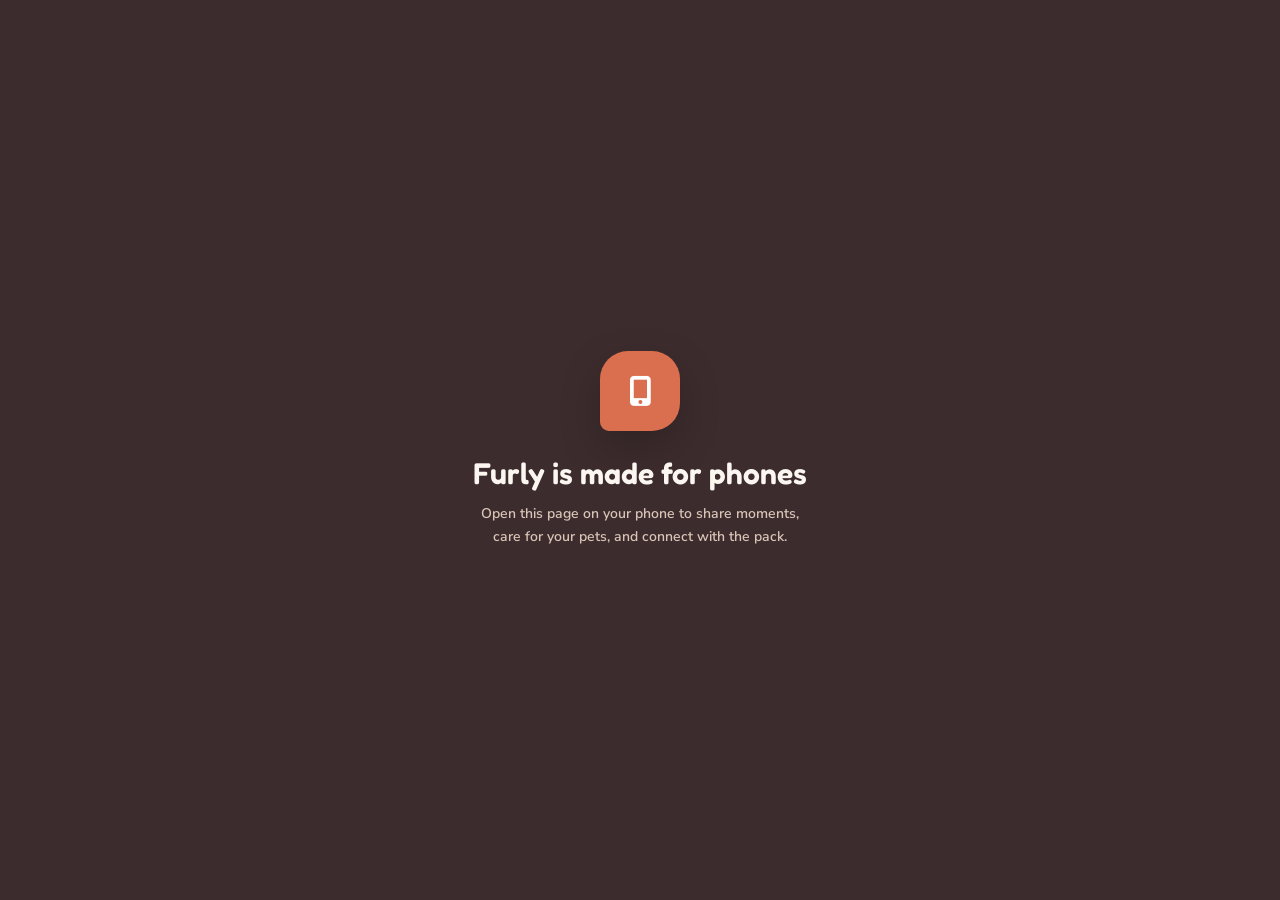
==== commit 7076275e: "Deploy" ====
--- a/index.html
+++ b/index.html
@@ -22,8 +22,8 @@
       rel="stylesheet"
     />
     <title>furly</title>
-    <script type="module" crossorigin src="/assets/index-CblRflWe.js"></script>
-    <link rel="stylesheet" crossorigin href="/assets/index-Be93bh0M.css">
+    <script type="module" crossorigin src="/assets/index-B6owo7cX.js"></script>
+    <link rel="stylesheet" crossorigin href="/assets/index-DgF0y8wr.css">
   </head>
   <body>
     <div id="root"></div>
--- a/assets/index-DgF0y8wr.css
+++ b/assets/index-DgF0y8wr.css
@@ -0,0 +1 @@
+.mapboxgl-map{-webkit-tap-highlight-color:#0000;font:12px/20px Helvetica Neue,Arial,Helvetica,sans-serif;position:relative;overflow:hidden}.mapboxgl-canvas{position:absolute;top:0;left:0}.mapboxgl-map:-webkit-full-screen{width:100%;height:100%}.mapboxgl-canary{background-color:salmon}.mapboxgl-canvas-container.mapboxgl-interactive,.mapboxgl-ctrl-group button.mapboxgl-ctrl-compass{cursor:grab;-webkit-user-select:none;user-select:none}.mapboxgl-canvas-container.mapboxgl-interactive.mapboxgl-track-pointer{cursor:pointer}.mapboxgl-canvas-container.mapboxgl-interactive:active,.mapboxgl-ctrl-group button.mapboxgl-ctrl-compass:active{cursor:grabbing}.mapboxgl-canvas-container.mapboxgl-touch-zoom-rotate,.mapboxgl-canvas-container.mapboxgl-touch-zoom-rotate .mapboxgl-canvas{touch-action:pan-x pan-y}.mapboxgl-canvas-container.mapboxgl-touch-drag-pan,.mapboxgl-canvas-container.mapboxgl-touch-drag-pan .mapboxgl-canvas{touch-action:pinch-zoom}.mapboxgl-canvas-container.mapboxgl-touch-zoom-rotate.mapboxgl-touch-drag-pan,.mapboxgl-canvas-container.mapboxgl-touch-zoom-rotate.mapboxgl-touch-drag-pan .mapboxgl-canvas{touch-action:none}.mapboxgl-ctrl-bottom,.mapboxgl-ctrl-bottom-left,.mapboxgl-ctrl-bottom-right,.mapboxgl-ctrl-left,.mapboxgl-ctrl-right,.mapboxgl-ctrl-top,.mapboxgl-ctrl-top-left,.mapboxgl-ctrl-top-right{pointer-events:none;z-index:2;position:absolute}.mapboxgl-ctrl-top-left{top:0;left:0}.mapboxgl-ctrl-top{top:0;left:50%;transform:translate(-50%)}.mapboxgl-ctrl-top-right{top:0;right:0}.mapboxgl-ctrl-right{top:50%;right:0;transform:translateY(-50%)}.mapboxgl-ctrl-bottom-right{bottom:0;right:0}.mapboxgl-ctrl-bottom{bottom:0;left:50%;transform:translate(-50%)}.mapboxgl-ctrl-bottom-left{bottom:0;left:0}.mapboxgl-ctrl-left{top:50%;left:0;transform:translateY(-50%)}.mapboxgl-ctrl{clear:both;pointer-events:auto;transform:translate(0)}.mapboxgl-ctrl-top-left .mapboxgl-ctrl{float:left;margin:10px 0 0 10px}.mapboxgl-ctrl-top .mapboxgl-ctrl{float:left;margin:10px 0}.mapboxgl-ctrl-top-right .mapboxgl-ctrl{float:right;margin:10px 10px 0 0}.mapboxgl-ctrl-bottom-right .mapboxgl-ctrl,.mapboxgl-ctrl-right .mapboxgl-ctrl{float:right;margin:0 10px 10px 0}.mapboxgl-ctrl-bottom .mapboxgl-ctrl{float:left;margin:10px 0}.mapboxgl-ctrl-bottom-left .mapboxgl-ctrl,.mapboxgl-ctrl-left .mapboxgl-ctrl{float:left;margin:0 0 10px 10px}.mapboxgl-ctrl-group{background:#fff;border-radius:4px}.mapboxgl-ctrl-group:not(:empty){box-shadow:0 0 0 2px #0000001a}@media (-ms-high-contrast:active){.mapboxgl-ctrl-group:not(:empty){box-shadow:0 0 0 2px buttontext}}.mapboxgl-ctrl-group button{box-sizing:border-box;background-color:initial;cursor:pointer;border:0;outline:none;width:32px;height:32px;padding:0;display:block;overflow:hidden}.mapboxgl-ctrl-group button+button{border-top:1px solid #ddd}.mapboxgl-ctrl button .mapboxgl-ctrl-icon{background-position:50%;background-repeat:no-repeat;width:100%;height:100%;display:block}@media (-ms-high-contrast:active){.mapboxgl-ctrl-icon{background-color:initial}.mapboxgl-ctrl-group button+button{border-top:1px solid buttontext}}.mapboxgl-ctrl-attrib-button:focus,.mapboxgl-ctrl-group button:focus{box-shadow:0 0 2px 2px #0096ff}.mapboxgl-ctrl button:disabled{cursor:not-allowed}.mapboxgl-ctrl button:disabled .mapboxgl-ctrl-icon{opacity:.25}.mapboxgl-ctrl-group button:first-child{border-radius:4px 4px 0 0}.mapboxgl-ctrl-group button:last-child{border-radius:0 0 4px 4px}.mapboxgl-ctrl-group button:only-child{border-radius:inherit}.mapboxgl-ctrl button:not(:disabled):hover{background-color:#eee}.mapboxgl-ctrl-group button:focus:focus-visible{box-shadow:0 0 2px 2px #0096ff}.mapboxgl-ctrl-group button:focus:not(:focus-visible){box-shadow:none}.mapboxgl-ctrl button.mapboxgl-ctrl-zoom-out .mapboxgl-ctrl-icon{background-image:url("data:image/svg+xml;charset=utf-8,%3Csvg xmlns='http://www.w3.org/2000/svg' fill='%23333' viewBox='0 0 29 29'%3E%3Cpath d='M10 13c-.75 0-1.5.75-1.5 1.5S9.25 16 10 16h9c.75 0 1.5-.75 1.5-1.5S19.75 13 19 13h-9z'/%3E%3C/svg%3E")}.mapboxgl-ctrl button.mapboxgl-ctrl-zoom-in .mapboxgl-ctrl-icon{background-image:url("data:image/svg+xml;charset=utf-8,%3Csvg xmlns='http://www.w3.org/2000/svg' fill='%23333' viewBox='0 0 29 29'%3E%3Cpath d='M14.5 8.5c-.75 0-1.5.75-1.5 1.5v3h-3c-.75 0-1.5.75-1.5 1.5S9.25 16 10 16h3v3c0 .75.75 1.5 1.5 1.5S16 19.75 16 19v-3h3c.75 0 1.5-.75 1.5-1.5S19.75 13 19 13h-3v-3c0-.75-.75-1.5-1.5-1.5z'/%3E%3C/svg%3E")}@media (-ms-high-contrast:active){.mapboxgl-ctrl button.mapboxgl-ctrl-zoom-out .mapboxgl-ctrl-icon{background-image:url("data:image/svg+xml;charset=utf-8,%3Csvg xmlns='http://www.w3.org/2000/svg' fill='%23fff' viewBox='0 0 29 29'%3E%3Cpath d='M10 13c-.75 0-1.5.75-1.5 1.5S9.25 16 10 16h9c.75 0 1.5-.75 1.5-1.5S19.75 13 19 13h-9z'/%3E%3C/svg%3E")}.mapboxgl-ctrl button.mapboxgl-ctrl-zoom-in .mapboxgl-ctrl-icon{background-image:url("data:image/svg+xml;charset=utf-8,%3Csvg xmlns='http://www.w3.org/2000/svg' fill='%23fff' viewBox='0 0 29 29'%3E%3Cpath d='M14.5 8.5c-.75 0-1.5.75-1.5 1.5v3h-3c-.75 0-1.5.75-1.5 1.5S9.25 16 10 16h3v3c0 .75.75 1.5 1.5 1.5S16 19.75 16 19v-3h3c.75 0 1.5-.75 1.5-1.5S19.75 13 19 13h-3v-3c0-.75-.75-1.5-1.5-1.5z'/%3E%3C/svg%3E")}}@media (-ms-high-contrast:black-on-white){.mapboxgl-ctrl button.mapboxgl-ctrl-zoom-out .mapboxgl-ctrl-icon{background-image:url("data:image/svg+xml;charset=utf-8,%3Csvg xmlns='http://www.w3.org/2000/svg' fill='%23000' viewBox='0 0 29 29'%3E%3Cpath d='M10 13c-.75 0-1.5.75-1.5 1.5S9.25 16 10 16h9c.75 0 1.5-.75 1.5-1.5S19.75 13 19 13h-9z'/%3E%3C/svg%3E")}.mapboxgl-ctrl button.mapboxgl-ctrl-zoom-in .mapboxgl-ctrl-icon{background-image:url("data:image/svg+xml;charset=utf-8,%3Csvg xmlns='http://www.w3.org/2000/svg' fill='%23000' viewBox='0 0 29 29'%3E%3Cpath d='M14.5 8.5c-.75 0-1.5.75-1.5 1.5v3h-3c-.75 0-1.5.75-1.5 1.5S9.25 16 10 16h3v3c0 .75.75 1.5 1.5 1.5S16 19.75 16 19v-3h3c.75 0 1.5-.75 1.5-1.5S19.75 13 19 13h-3v-3c0-.75-.75-1.5-1.5-1.5z'/%3E%3C/svg%3E")}}.mapboxgl-ctrl button.mapboxgl-ctrl-fullscreen .mapboxgl-ctrl-icon{background-image:url("data:image/svg+xml;charset=utf-8,%3Csvg xmlns='http://www.w3.org/2000/svg' fill='%23333' viewBox='0 0 29 29'%3E%3Cpath d='M24 16v5.5c0 1.75-.75 2.5-2.5 2.5H16v-1l3-1.5-4-5.5 1-1 5.5 4 1.5-3h1zM6 16l1.5 3 5.5-4 1 1-4 5.5 3 1.5v1H7.5C5.75 24 5 23.25 5 21.5V16h1zm7-11v1l-3 1.5 4 5.5-1 1-5.5-4L6 13H5V7.5C5 5.75 5.75 5 7.5 5H13zm11 2.5c0-1.75-.75-2.5-2.5-2.5H16v1l3 1.5-4 5.5 1 1 5.5-4 1.5 3h1V7.5z'/%3E%3C/svg%3E")}.mapboxgl-ctrl button.mapboxgl-ctrl-shrink .mapboxgl-ctrl-icon{background-image:url("data:image/svg+xml;charset=utf-8,%3Csvg xmlns='http://www.w3.org/2000/svg' viewBox='0 0 29 29'%3E%3Cpath d='M18.5 16c-1.75 0-2.5.75-2.5 2.5V24h1l1.5-3 5.5 4 1-1-4-5.5 3-1.5v-1h-5.5zM13 18.5c0-1.75-.75-2.5-2.5-2.5H5v1l3 1.5L4 24l1 1 5.5-4 1.5 3h1v-5.5zm3-8c0 1.75.75 2.5 2.5 2.5H24v-1l-3-1.5L25 5l-1-1-5.5 4L17 5h-1v5.5zM10.5 13c1.75 0 2.5-.75 2.5-2.5V5h-1l-1.5 3L5 4 4 5l4 5.5L5 12v1h5.5z'/%3E%3C/svg%3E")}@media (-ms-high-contrast:active){.mapboxgl-ctrl button.mapboxgl-ctrl-fullscreen .mapboxgl-ctrl-icon{background-image:url("data:image/svg+xml;charset=utf-8,%3Csvg xmlns='http://www.w3.org/2000/svg' fill='%23fff' viewBox='0 0 29 29'%3E%3Cpath d='M24 16v5.5c0 1.75-.75 2.5-2.5 2.5H16v-1l3-1.5-4-5.5 1-1 5.5 4 1.5-3h1zM6 16l1.5 3 5.5-4 1 1-4 5.5 3 1.5v1H7.5C5.75 24 5 23.25 5 21.5V16h1zm7-11v1l-3 1.5 4 5.5-1 1-5.5-4L6 13H5V7.5C5 5.75 5.75 5 7.5 5H13zm11 2.5c0-1.75-.75-2.5-2.5-2.5H16v1l3 1.5-4 5.5 1 1 5.5-4 1.5 3h1V7.5z'/%3E%3C/svg%3E")}.mapboxgl-ctrl button.mapboxgl-ctrl-shrink .mapboxgl-ctrl-icon{background-image:url("data:image/svg+xml;charset=utf-8,%3Csvg xmlns='http://www.w3.org/2000/svg' fill='%23fff' viewBox='0 0 29 29'%3E%3Cpath d='M18.5 16c-1.75 0-2.5.75-2.5 2.5V24h1l1.5-3 5.5 4 1-1-4-5.5 3-1.5v-1h-5.5zM13 18.5c0-1.75-.75-2.5-2.5-2.5H5v1l3 1.5L4 24l1 1 5.5-4 1.5 3h1v-5.5zm3-8c0 1.75.75 2.5 2.5 2.5H24v-1l-3-1.5L25 5l-1-1-5.5 4L17 5h-1v5.5zM10.5 13c1.75 0 2.5-.75 2.5-2.5V5h-1l-1.5 3L5 4 4 5l4 5.5L5 12v1h5.5z'/%3E%3C/svg%3E")}}@media (-ms-high-contrast:black-on-white){.mapboxgl-ctrl button.mapboxgl-ctrl-fullscreen .mapboxgl-ctrl-icon{background-image:url("data:image/svg+xml;charset=utf-8,%3Csvg xmlns='http://www.w3.org/2000/svg' fill='%23000' viewBox='0 0 29 29'%3E%3Cpath d='M24 16v5.5c0 1.75-.75 2.5-2.5 2.5H16v-1l3-1.5-4-5.5 1-1 5.5 4 1.5-3h1zM6 16l1.5 3 5.5-4 1 1-4 5.5 3 1.5v1H7.5C5.75 24 5 23.25 5 21.5V16h1zm7-11v1l-3 1.5 4 5.5-1 1-5.5-4L6 13H5V7.5C5 5.75 5.75 5 7.5 5H13zm11 2.5c0-1.75-.75-2.5-2.5-2.5H16v1l3 1.5-4 5.5 1 1 5.5-4 1.5 3h1V7.5z'/%3E%3C/svg%3E")}.mapboxgl-ctrl button.mapboxgl-ctrl-shrink .mapboxgl-ctrl-icon{background-image:url("data:image/svg+xml;charset=utf-8,%3Csvg xmlns='http://www.w3.org/2000/svg' fill='%23000' viewBox='0 0 29 29'%3E%3Cpath d='M18.5 16c-1.75 0-2.5.75-2.5 2.5V24h1l1.5-3 5.5 4 1-1-4-5.5 3-1.5v-1h-5.5zM13 18.5c0-1.75-.75-2.5-2.5-2.5H5v1l3 1.5L4 24l1 1 5.5-4 1.5 3h1v-5.5zm3-8c0 1.75.75 2.5 2.5 2.5H24v-1l-3-1.5L25 5l-1-1-5.5 4L17 5h-1v5.5zM10.5 13c1.75 0 2.5-.75 2.5-2.5V5h-1l-1.5 3L5 4 4 5l4 5.5L5 12v1h5.5z'/%3E%3C/svg%3E")}}.mapboxgl-ctrl button.mapboxgl-ctrl-compass .mapboxgl-ctrl-icon{background-image:url("data:image/svg+xml;charset=utf-8,%3Csvg xmlns='http://www.w3.org/2000/svg' fill='%23333' viewBox='0 0 29 29'%3E%3Cpath d='M10.5 14l4-8 4 8h-8z'/%3E%3Cpath id='south' d='M10.5 16l4 8 4-8h-8z' fill='%23ccc'/%3E%3C/svg%3E")}@media (-ms-high-contrast:active){.mapboxgl-ctrl button.mapboxgl-ctrl-compass .mapboxgl-ctrl-icon{background-image:url("data:image/svg+xml;charset=utf-8,%3Csvg xmlns='http://www.w3.org/2000/svg' fill='%23fff' viewBox='0 0 29 29'%3E%3Cpath d='M10.5 14l4-8 4 8h-8z'/%3E%3Cpath id='south' d='M10.5 16l4 8 4-8h-8z' fill='%23999'/%3E%3C/svg%3E")}}@media (-ms-high-contrast:black-on-white){.mapboxgl-ctrl button.mapboxgl-ctrl-compass .mapboxgl-ctrl-icon{background-image:url("data:image/svg+xml;charset=utf-8,%3Csvg xmlns='http://www.w3.org/2000/svg' fill='%23000' viewBox='0 0 29 29'%3E%3Cpath d='M10.5 14l4-8 4 8h-8z'/%3E%3Cpath id='south' d='M10.5 16l4 8 4-8h-8z' fill='%23ccc'/%3E%3C/svg%3E")}}.mapboxgl-ctrl button.mapboxgl-ctrl-arrow-up .mapboxgl-ctrl-icon{background-image:url("data:image/svg+xml;charset=utf-8,%3Csvg fill='%23333' xmlns='http://www.w3.org/2000/svg' viewBox='0 0 18 18'%3E%3Cpath fill-rule='evenodd' clip-rule='evenodd' d='M4.29289 11.7071C4.68342 12.0976 5.31658 12.0976 5.70711 11.7071L9 8.41421L12.2929 11.7071C12.6834 12.0976 13.3166 12.0976 13.7071 11.7071C14.0976 11.3166 14.0976 10.6834 13.7071 10.2929L9.70711 6.29289C9.31658 5.90237 8.68342 5.90237 8.29289 6.29289L4.29289 10.2929C3.90237 10.6834 3.90237 11.3166 4.29289 11.7071Z' fill='%23333333'/%3E%3C/svg%3E");background-size:18px 18px}.mapboxgl-ctrl button.mapboxgl-ctrl-arrow-down .mapboxgl-ctrl-icon{background-image:url("data:image/svg+xml;charset=utf-8,%3Csvg fill='%23333' xmlns='http://www.w3.org/2000/svg' viewBox='0 0 18 18'%3E%3Cpath fill-rule='evenodd' clip-rule='evenodd' d='M4.29289 6.29289C4.68342 5.90237 5.31658 5.90237 5.70711 6.29289L9 9.58579L12.2929 6.29289C12.6834 5.90237 13.3166 5.90237 13.7071 6.29289C14.0976 6.68342 14.0976 7.31658 13.7071 7.70711L9.70711 11.7071C9.31658 12.0976 8.68342 12.0976 8.29289 11.7071L4.29289 7.70711C3.90237 7.31658 3.90237 6.68342 4.29289 6.29289Z' fill='%23333333'/%3E%3C/svg%3E");background-size:18px 18px}.mapboxgl-ctrl button.mapboxgl-ctrl-indoor-toggle .mapboxgl-ctrl-icon{background-image:url("data:image/svg+xml;charset=utf-8,%3Csvg fill='%23333' xmlns='http://www.w3.org/2000/svg' viewBox='0 0 18 18'%3E%3Cpath d='M4.0017 3.0017L4.0017 15.0017L10.0017 15.0017V12.0017H12.0017V15.0017H14.0017L14.0017 3.0017C14.0097 2.86829 13.9894 2.73469 13.9419 2.60973C13.8945 2.48477 13.8211 2.37129 13.7266 2.27678C13.6321 2.18228 13.5186 2.10889 13.3937 2.06147C13.2687 2.01405 13.1351 1.99368 13.0017 2.0017L5.0017 2.0017C4.86829 1.99368 4.73469 2.01405 4.60973 2.06147C4.48477 2.10889 4.37129 2.18228 4.27678 2.27678C4.18228 2.37129 4.10889 2.48477 4.06147 2.60973C4.01405 2.73469 3.99368 2.86829 4.0017 3.0017ZM8.0017 14.0017H6.0017V12.0017H8.0017V14.0017ZM8.0017 10.0017H6.0017L6.0017 8.0017H8.0017V10.0017ZM8.0017 6.0017L6.0017 6.0017V4.0017H8.0017V6.0017ZM12.0017 10.0017H10.0017V8.0017H12.0017V10.0017ZM12.0017 6.0017H10.0017V4.0017L12.0017 4.0017V6.0017Z' fill='%23333333'/%3E%3C/svg%3E");background-size:18px 18px}@media (-ms-high-contrast:active){.mapboxgl-ctrl button.mapboxgl-ctrl-indoor-toggle .mapboxgl-ctrl-icon{background-image:url("data:image/svg+xml;charset=utf-8,%3Csvg fill='%23fff' xmlns='http://www.w3.org/2000/svg' viewBox='0 0 18 18'%3E%3Cpath d='M4.0017 3.0017L4.0017 15.0017L10.0017 15.0017V12.0017H12.0017V15.0017H14.0017L14.0017 3.0017C14.0097 2.86829 13.9894 2.73469 13.9419 2.60973C13.8945 2.48477 13.8211 2.37129 13.7266 2.27678C13.6321 2.18228 13.5186 2.10889 13.3937 2.06147C13.2687 2.01405 13.1351 1.99368 13.0017 2.0017L5.0017 2.0017C4.86829 1.99368 4.73469 2.01405 4.60973 2.06147C4.48477 2.10889 4.37129 2.18228 4.27678 2.27678C4.18228 2.37129 4.10889 2.48477 4.06147 2.60973C4.01405 2.73469 3.99368 2.86829 4.0017 3.0017ZM8.0017 14.0017H6.0017V12.0017H8.0017V14.0017ZM8.0017 10.0017H6.0017L6.0017 8.0017H8.0017V10.0017ZM8.0017 6.0017L6.0017 6.0017V4.0017H8.0017V6.0017ZM12.0017 10.0017H10.0017V8.0017H12.0017V10.0017ZM12.0017 6.0017H10.0017V4.0017L12.0017 4.0017V6.0017Z' fill='%23333333'/%3E%3C/svg%3E")}}@media (-ms-high-contrast:black-on-white){.mapboxgl-ctrl button.mapboxgl-ctrl-indoor-toggle .mapboxgl-ctrl-icon{background-image:url("data:image/svg+xml;charset=utf-8,%3Csvg fill='%23000' xmlns='http://www.w3.org/2000/svg' viewBox='0 0 18 18'%3E%3Cpath d='M4.0017 3.0017L4.0017 15.0017L10.0017 15.0017V12.0017H12.0017V15.0017H14.0017L14.0017 3.0017C14.0097 2.86829 13.9894 2.73469 13.9419 2.60973C13.8945 2.48477 13.8211 2.37129 13.7266 2.27678C13.6321 2.18228 13.5186 2.10889 13.3937 2.06147C13.2687 2.01405 13.1351 1.99368 13.0017 2.0017L5.0017 2.0017C4.86829 1.99368 4.73469 2.01405 4.60973 2.06147C4.48477 2.10889 4.37129 2.18228 4.27678 2.27678C4.18228 2.37129 4.10889 2.48477 4.06147 2.60973C4.01405 2.73469 3.99368 2.86829 4.0017 3.0017ZM8.0017 14.0017H6.0017V12.0017H8.0017V14.0017ZM8.0017 10.0017H6.0017L6.0017 8.0017H8.0017V10.0017ZM8.0017 6.0017L6.0017 6.0017V4.0017H8.0017V6.0017ZM12.0017 10.0017H10.0017V8.0017H12.0017V10.0017ZM12.0017 6.0017H10.0017V4.0017L12.0017 4.0017V6.0017Z' fill='%23333333'/%3E%3C/svg%3E")}}.mapboxgl-ctrl button.mapboxgl-ctrl-geolocate .mapboxgl-ctrl-icon{background-image:url("data:image/svg+xml;charset=utf-8,%3Csvg viewBox='0 0 20 20' xmlns='http://www.w3.org/2000/svg' fill='%23333'%3E%3Cpath d='M10 4C9 4 9 5 9 5v.1A5 5 0 0 0 5.1 9H5s-1 0-1 1 1 1 1 1h.1A5 5 0 0 0 9 14.9v.1s0 1 1 1 1-1 1-1v-.1a5 5 0 0 0 3.9-3.9h.1s1 0 1-1-1-1-1-1h-.1A5 5 0 0 0 11 5.1V5s0-1-1-1zm0 2.5a3.5 3.5 0 1 1 0 7 3.5 3.5 0 1 1 0-7z'/%3E%3Ccircle id='dot' cx='10' cy='10' r='2'/%3E%3Cpath id='stroke' d='M14 5l1 1-9 9-1-1 9-9z' display='none'/%3E%3C/svg%3E")}.mapboxgl-ctrl button.mapboxgl-ctrl-geolocate:disabled .mapboxgl-ctrl-icon{background-image:url("data:image/svg+xml;charset=utf-8,%3Csvg viewBox='0 0 20 20' xmlns='http://www.w3.org/2000/svg' fill='%23aaa'%3E%3Cpath d='M10 4C9 4 9 5 9 5v.1A5 5 0 0 0 5.1 9H5s-1 0-1 1 1 1 1 1h.1A5 5 0 0 0 9 14.9v.1s0 1 1 1 1-1 1-1v-.1a5 5 0 0 0 3.9-3.9h.1s1 0 1-1-1-1-1-1h-.1A5 5 0 0 0 11 5.1V5s0-1-1-1zm0 2.5a3.5 3.5 0 1 1 0 7 3.5 3.5 0 1 1 0-7z'/%3E%3Ccircle id='dot' cx='10' cy='10' r='2'/%3E%3Cpath id='stroke' d='M14 5l1 1-9 9-1-1 9-9z' fill='%23f00'/%3E%3C/svg%3E")}.mapboxgl-ctrl button.mapboxgl-ctrl-geolocate.mapboxgl-ctrl-geolocate-active .mapboxgl-ctrl-icon{background-image:url("data:image/svg+xml;charset=utf-8,%3Csvg viewBox='0 0 20 20' xmlns='http://www.w3.org/2000/svg' fill='%2333b5e5'%3E%3Cpath d='M10 4C9 4 9 5 9 5v.1A5 5 0 0 0 5.1 9H5s-1 0-1 1 1 1 1 1h.1A5 5 0 0 0 9 14.9v.1s0 1 1 1 1-1 1-1v-.1a5 5 0 0 0 3.9-3.9h.1s1 0 1-1-1-1-1-1h-.1A5 5 0 0 0 11 5.1V5s0-1-1-1zm0 2.5a3.5 3.5 0 1 1 0 7 3.5 3.5 0 1 1 0-7z'/%3E%3Ccircle id='dot' cx='10' cy='10' r='2'/%3E%3Cpath id='stroke' d='M14 5l1 1-9 9-1-1 9-9z' display='none'/%3E%3C/svg%3E")}.mapboxgl-ctrl button.mapboxgl-ctrl-geolocate.mapboxgl-ctrl-geolocate-active-error .mapboxgl-ctrl-icon{background-image:url("data:image/svg+xml;charset=utf-8,%3Csvg viewBox='0 0 20 20' xmlns='http://www.w3.org/2000/svg' fill='%23e58978'%3E%3Cpath d='M10 4C9 4 9 5 9 5v.1A5 5 0 0 0 5.1 9H5s-1 0-1 1 1 1 1 1h.1A5 5 0 0 0 9 14.9v.1s0 1 1 1 1-1 1-1v-.1a5 5 0 0 0 3.9-3.9h.1s1 0 1-1-1-1-1-1h-.1A5 5 0 0 0 11 5.1V5s0-1-1-1zm0 2.5a3.5 3.5 0 1 1 0 7 3.5 3.5 0 1 1 0-7z'/%3E%3Ccircle id='dot' cx='10' cy='10' r='2'/%3E%3Cpath id='stroke' d='M14 5l1 1-9 9-1-1 9-9z' display='none'/%3E%3C/svg%3E")}.mapboxgl-ctrl button.mapboxgl-ctrl-geolocate.mapboxgl-ctrl-geolocate-background .mapboxgl-ctrl-icon{background-image:url("data:image/svg+xml;charset=utf-8,%3Csvg viewBox='0 0 20 20' xmlns='http://www.w3.org/2000/svg' fill='%2333b5e5'%3E%3Cpath d='M10 4C9 4 9 5 9 5v.1A5 5 0 0 0 5.1 9H5s-1 0-1 1 1 1 1 1h.1A5 5 0 0 0 9 14.9v.1s0 1 1 1 1-1 1-1v-.1a5 5 0 0 0 3.9-3.9h.1s1 0 1-1-1-1-1-1h-.1A5 5 0 0 0 11 5.1V5s0-1-1-1zm0 2.5a3.5 3.5 0 1 1 0 7 3.5 3.5 0 1 1 0-7z'/%3E%3Ccircle id='dot' cx='10' cy='10' r='2' display='none'/%3E%3Cpath id='stroke' d='M14 5l1 1-9 9-1-1 9-9z' display='none'/%3E%3C/svg%3E")}.mapboxgl-ctrl button.mapboxgl-ctrl-geolocate.mapboxgl-ctrl-geolocate-background-error .mapboxgl-ctrl-icon{background-image:url("data:image/svg+xml;charset=utf-8,%3Csvg viewBox='0 0 20 20' xmlns='http://www.w3.org/2000/svg' fill='%23e54e33'%3E%3Cpath d='M10 4C9 4 9 5 9 5v.1A5 5 0 0 0 5.1 9H5s-1 0-1 1 1 1 1 1h.1A5 5 0 0 0 9 14.9v.1s0 1 1 1 1-1 1-1v-.1a5 5 0 0 0 3.9-3.9h.1s1 0 1-1-1-1-1-1h-.1A5 5 0 0 0 11 5.1V5s0-1-1-1zm0 2.5a3.5 3.5 0 1 1 0 7 3.5 3.5 0 1 1 0-7z'/%3E%3Ccircle id='dot' cx='10' cy='10' r='2' display='none'/%3E%3Cpath id='stroke' d='M14 5l1 1-9 9-1-1 9-9z' display='none'/%3E%3C/svg%3E")}.mapboxgl-ctrl button.mapboxgl-ctrl-geolocate.mapboxgl-ctrl-geolocate-waiting .mapboxgl-ctrl-icon{animation:2s linear infinite mapboxgl-spin}@media (-ms-high-contrast:active){.mapboxgl-ctrl button.mapboxgl-ctrl-geolocate .mapboxgl-ctrl-icon{background-image:url("data:image/svg+xml;charset=utf-8,%3Csvg viewBox='0 0 20 20' xmlns='http://www.w3.org/2000/svg' fill='%23fff'%3E%3Cpath d='M10 4C9 4 9 5 9 5v.1A5 5 0 0 0 5.1 9H5s-1 0-1 1 1 1 1 1h.1A5 5 0 0 0 9 14.9v.1s0 1 1 1 1-1 1-1v-.1a5 5 0 0 0 3.9-3.9h.1s1 0 1-1-1-1-1-1h-.1A5 5 0 0 0 11 5.1V5s0-1-1-1zm0 2.5a3.5 3.5 0 1 1 0 7 3.5 3.5 0 1 1 0-7z'/%3E%3Ccircle id='dot' cx='10' cy='10' r='2'/%3E%3Cpath id='stroke' d='M14 5l1 1-9 9-1-1 9-9z' display='none'/%3E%3C/svg%3E")}.mapboxgl-ctrl button.mapboxgl-ctrl-geolocate:disabled .mapboxgl-ctrl-icon{background-image:url("data:image/svg+xml;charset=utf-8,%3Csvg viewBox='0 0 20 20' xmlns='http://www.w3.org/2000/svg' fill='%23999'%3E%3Cpath d='M10 4C9 4 9 5 9 5v.1A5 5 0 0 0 5.1 9H5s-1 0-1 1 1 1 1 1h.1A5 5 0 0 0 9 14.9v.1s0 1 1 1 1-1 1-1v-.1a5 5 0 0 0 3.9-3.9h.1s1 0 1-1-1-1-1-1h-.1A5 5 0 0 0 11 5.1V5s0-1-1-1zm0 2.5a3.5 3.5 0 1 1 0 7 3.5 3.5 0 1 1 0-7z'/%3E%3Ccircle id='dot' cx='10' cy='10' r='2'/%3E%3Cpath id='stroke' d='M14 5l1 1-9 9-1-1 9-9z' fill='%23f00'/%3E%3C/svg%3E")}.mapboxgl-ctrl button.mapboxgl-ctrl-geolocate.mapboxgl-ctrl-geolocate-active .mapboxgl-ctrl-icon{background-image:url("data:image/svg+xml;charset=utf-8,%3Csvg viewBox='0 0 20 20' xmlns='http://www.w3.org/2000/svg' fill='%2333b5e5'%3E%3Cpath d='M10 4C9 4 9 5 9 5v.1A5 5 0 0 0 5.1 9H5s-1 0-1 1 1 1 1 1h.1A5 5 0 0 0 9 14.9v.1s0 1 1 1 1-1 1-1v-.1a5 5 0 0 0 3.9-3.9h.1s1 0 1-1-1-1-1-1h-.1A5 5 0 0 0 11 5.1V5s0-1-1-1zm0 2.5a3.5 3.5 0 1 1 0 7 3.5 3.5 0 1 1 0-7z'/%3E%3Ccircle id='dot' cx='10' cy='10' r='2'/%3E%3Cpath id='stroke' d='M14 5l1 1-9 9-1-1 9-9z' display='none'/%3E%3C/svg%3E")}.mapboxgl-ctrl button.mapboxgl-ctrl-geolocate.mapboxgl-ctrl-geolocate-active-error .mapboxgl-ctrl-icon{background-image:url("data:image/svg+xml;charset=utf-8,%3Csvg viewBox='0 0 20 20' xmlns='http://www.w3.org/2000/svg' fill='%23e58978'%3E%3Cpath d='M10 4C9 4 9 5 9 5v.1A5 5 0 0 0 5.1 9H5s-1 0-1 1 1 1 1 1h.1A5 5 0 0 0 9 14.9v.1s0 1 1 1 1-1 1-1v-.1a5 5 0 0 0 3.9-3.9h.1s1 0 1-1-1-1-1-1h-.1A5 5 0 0 0 11 5.1V5s0-1-1-1zm0 2.5a3.5 3.5 0 1 1 0 7 3.5 3.5 0 1 1 0-7z'/%3E%3Ccircle id='dot' cx='10' cy='10' r='2'/%3E%3Cpath id='stroke' d='M14 5l1 1-9 9-1-1 9-9z' display='none'/%3E%3C/svg%3E")}.mapboxgl-ctrl button.mapboxgl-ctrl-geolocate.mapboxgl-ctrl-geolocate-background .mapboxgl-ctrl-icon{background-image:url("data:image/svg+xml;charset=utf-8,%3Csvg viewBox='0 0 20 20' xmlns='http://www.w3.org/2000/svg' fill='%2333b5e5'%3E%3Cpath d='M10 4C9 4 9 5 9 5v.1A5 5 0 0 0 5.1 9H5s-1 0-1 1 1 1 1 1h.1A5 5 0 0 0 9 14.9v.1s0 1 1 1 1-1 1-1v-.1a5 5 0 0 0 3.9-3.9h.1s1 0 1-1-1-1-1-1h-.1A5 5 0 0 0 11 5.1V5s0-1-1-1zm0 2.5a3.5 3.5 0 1 1 0 7 3.5 3.5 0 1 1 0-7z'/%3E%3Ccircle id='dot' cx='10' cy='10' r='2' display='none'/%3E%3Cpath id='stroke' d='M14 5l1 1-9 9-1-1 9-9z' display='none'/%3E%3C/svg%3E")}.mapboxgl-ctrl button.mapboxgl-ctrl-geolocate.mapboxgl-ctrl-geolocate-background-error .mapboxgl-ctrl-icon{background-image:url("data:image/svg+xml;charset=utf-8,%3Csvg viewBox='0 0 20 20' xmlns='http://www.w3.org/2000/svg' fill='%23e54e33'%3E%3Cpath d='M10 4C9 4 9 5 9 5v.1A5 5 0 0 0 5.1 9H5s-1 0-1 1 1 1 1 1h.1A5 5 0 0 0 9 14.9v.1s0 1 1 1 1-1 1-1v-.1a5 5 0 0 0 3.9-3.9h.1s1 0 1-1-1-1-1-1h-.1A5 5 0 0 0 11 5.1V5s0-1-1-1zm0 2.5a3.5 3.5 0 1 1 0 7 3.5 3.5 0 1 1 0-7z'/%3E%3Ccircle id='dot' cx='10' cy='10' r='2' display='none'/%3E%3Cpath id='stroke' d='M14 5l1 1-9 9-1-1 9-9z' display='none'/%3E%3C/svg%3E")}}@media (-ms-high-contrast:black-on-white){.mapboxgl-ctrl button.mapboxgl-ctrl-geolocate .mapboxgl-ctrl-icon{background-image:url("data:image/svg+xml;charset=utf-8,%3Csvg viewBox='0 0 20 20' xmlns='http://www.w3.org/2000/svg' fill='%23000'%3E%3Cpath d='M10 4C9 4 9 5 9 5v.1A5 5 0 0 0 5.1 9H5s-1 0-1 1 1 1 1 1h.1A5 5 0 0 0 9 14.9v.1s0 1 1 1 1-1 1-1v-.1a5 5 0 0 0 3.9-3.9h.1s1 0 1-1-1-1-1-1h-.1A5 5 0 0 0 11 5.1V5s0-1-1-1zm0 2.5a3.5 3.5 0 1 1 0 7 3.5 3.5 0 1 1 0-7z'/%3E%3Ccircle id='dot' cx='10' cy='10' r='2'/%3E%3Cpath id='stroke' d='M14 5l1 1-9 9-1-1 9-9z' display='none'/%3E%3C/svg%3E")}.mapboxgl-ctrl button.mapboxgl-ctrl-geolocate:disabled .mapboxgl-ctrl-icon{background-image:url("data:image/svg+xml;charset=utf-8,%3Csvg viewBox='0 0 20 20' xmlns='http://www.w3.org/2000/svg' fill='%23666'%3E%3Cpath d='M10 4C9 4 9 5 9 5v.1A5 5 0 0 0 5.1 9H5s-1 0-1 1 1 1 1 1h.1A5 5 0 0 0 9 14.9v.1s0 1 1 1 1-1 1-1v-.1a5 5 0 0 0 3.9-3.9h.1s1 0 1-1-1-1-1-1h-.1A5 5 0 0 0 11 5.1V5s0-1-1-1zm0 2.5a3.5 3.5 0 1 1 0 7 3.5 3.5 0 1 1 0-7z'/%3E%3Ccircle id='dot' cx='10' cy='10' r='2'/%3E%3Cpath id='stroke' d='M14 5l1 1-9 9-1-1 9-9z' fill='%23f00'/%3E%3C/svg%3E")}}@keyframes mapboxgl-spin{0%{transform:rotate(0)}to{transform:rotate(1turn)}}a.mapboxgl-ctrl-logo{cursor:pointer;background-image:url("data:image/svg+xml;charset=utf-8,%3Csvg xmlns='http://www.w3.org/2000/svg' xmlns:xlink='http://www.w3.org/1999/xlink' fill-rule='evenodd' viewBox='0 0 88 23'%3E%3Cdefs%3E%3Cpath id='logo' d='M11.5 2.25c5.105 0 9.25 4.145 9.25 9.25s-4.145 9.25-9.25 9.25-9.25-4.145-9.25-9.25 4.145-9.25 9.25-9.25zM6.997 15.983c-.051-.338-.828-5.802 2.233-8.873a4.395 4.395 0 013.13-1.28c1.27 0 2.49.51 3.39 1.42.91.9 1.42 2.12 1.42 3.39 0 1.18-.449 2.301-1.28 3.13C12.72 16.93 7 16 7 16l-.003-.017zM15.3 10.5l-2 .8-.8 2-.8-2-2-.8 2-.8.8-2 .8 2 2 .8z'/%3E%3Cpath id='text' d='M50.63 8c.13 0 .23.1.23.23V9c.7-.76 1.7-1.18 2.73-1.18 2.17 0 3.95 1.85 3.95 4.17s-1.77 4.19-3.94 4.19c-1.04 0-2.03-.43-2.74-1.18v3.77c0 .13-.1.23-.23.23h-1.4c-.13 0-.23-.1-.23-.23V8.23c0-.12.1-.23.23-.23h1.4zm-3.86.01c.01 0 .01 0 .01-.01.13 0 .22.1.22.22v7.55c0 .12-.1.23-.23.23h-1.4c-.13 0-.23-.1-.23-.23V15c-.7.76-1.69 1.19-2.73 1.19-2.17 0-3.94-1.87-3.94-4.19 0-2.32 1.77-4.19 3.94-4.19 1.03 0 2.02.43 2.73 1.18v-.75c0-.12.1-.23.23-.23h1.4zm26.375-.19a4.24 4.24 0 00-4.16 3.29c-.13.59-.13 1.19 0 1.77a4.233 4.233 0 004.17 3.3c2.35 0 4.26-1.87 4.26-4.19 0-2.32-1.9-4.17-4.27-4.17zM60.63 5c.13 0 .23.1.23.23v3.76c.7-.76 1.7-1.18 2.73-1.18 1.88 0 3.45 1.4 3.84 3.28.13.59.13 1.2 0 1.8-.39 1.88-1.96 3.29-3.84 3.29-1.03 0-2.02-.43-2.73-1.18v.77c0 .12-.1.23-.23.23h-1.4c-.13 0-.23-.1-.23-.23V5.23c0-.12.1-.23.23-.23h1.4zm-34 11h-1.4c-.13 0-.23-.11-.23-.23V8.22c.01-.13.1-.22.23-.22h1.4c.13 0 .22.11.23.22v.68c.5-.68 1.3-1.09 2.16-1.1h.03c1.09 0 2.09.6 2.6 1.55.45-.95 1.4-1.55 2.44-1.56 1.62 0 2.93 1.25 2.9 2.78l.03 5.2c0 .13-.1.23-.23.23h-1.41c-.13 0-.23-.11-.23-.23v-4.59c0-.98-.74-1.71-1.62-1.71-.8 0-1.46.7-1.59 1.62l.01 4.68c0 .13-.11.23-.23.23h-1.41c-.13 0-.23-.11-.23-.23v-4.59c0-.98-.74-1.71-1.62-1.71-.85 0-1.54.79-1.6 1.8v4.5c0 .13-.1.23-.23.23zm53.615 0h-1.61c-.04 0-.08-.01-.12-.03-.09-.06-.13-.19-.06-.28l2.43-3.71-2.39-3.65a.213.213 0 01-.03-.12c0-.12.09-.21.21-.21h1.61c.13 0 .24.06.3.17l1.41 2.37 1.4-2.37a.34.34 0 01.3-.17h1.6c.04 0 .08.01.12.03.09.06.13.19.06.28l-2.37 3.65 2.43 3.7c0 .05.01.09.01.13 0 .12-.09.21-.21.21h-1.61c-.13 0-.24-.06-.3-.17l-1.44-2.42-1.44 2.42a.34.34 0 01-.3.17zm-7.12-1.49c-1.33 0-2.42-1.12-2.42-2.51 0-1.39 1.08-2.52 2.42-2.52 1.33 0 2.42 1.12 2.42 2.51 0 1.39-1.08 2.51-2.42 2.52zm-19.865 0c-1.32 0-2.39-1.11-2.42-2.48v-.07c.02-1.38 1.09-2.49 2.4-2.49 1.32 0 2.41 1.12 2.41 2.51 0 1.39-1.07 2.52-2.39 2.53zm-8.11-2.48c-.01 1.37-1.09 2.47-2.41 2.47s-2.42-1.12-2.42-2.51c0-1.39 1.08-2.52 2.4-2.52 1.33 0 2.39 1.11 2.41 2.48l.02.08zm18.12 2.47c-1.32 0-2.39-1.11-2.41-2.48v-.06c.02-1.38 1.09-2.48 2.41-2.48s2.42 1.12 2.42 2.51c0 1.39-1.09 2.51-2.42 2.51z'/%3E%3C/defs%3E%3Cmask id='clip'%3E%3Crect x='0' y='0' width='100%25' height='100%25' fill='white'/%3E%3Cuse xlink:href='%23logo'/%3E%3Cuse xlink:href='%23text'/%3E%3C/mask%3E%3Cg id='outline' opacity='0.3' stroke='%23000' stroke-width='3'%3E%3Ccircle mask='url(%23clip)' cx='11.5' cy='11.5' r='9.25'/%3E%3Cuse xlink:href='%23text' mask='url(%23clip)'/%3E%3C/g%3E%3Cg id='fill' opacity='0.9' fill='%23fff'%3E%3Cuse xlink:href='%23logo'/%3E%3Cuse xlink:href='%23text'/%3E%3C/g%3E%3C/svg%3E");background-repeat:no-repeat;width:88px;height:23px;margin:0 0 -4px -4px;display:block;overflow:hidden}a.mapboxgl-ctrl-logo.mapboxgl-compact{width:23px}@media (-ms-high-contrast:active){a.mapboxgl-ctrl-logo{background-color:initial;background-image:url("data:image/svg+xml;charset=utf-8,%3Csvg xmlns='http://www.w3.org/2000/svg' xmlns:xlink='http://www.w3.org/1999/xlink' fill-rule='evenodd' viewBox='0 0 88 23'%3E%3Cdefs%3E%3Cpath id='logo' d='M11.5 2.25c5.105 0 9.25 4.145 9.25 9.25s-4.145 9.25-9.25 9.25-9.25-4.145-9.25-9.25 4.145-9.25 9.25-9.25zM6.997 15.983c-.051-.338-.828-5.802 2.233-8.873a4.395 4.395 0 013.13-1.28c1.27 0 2.49.51 3.39 1.42.91.9 1.42 2.12 1.42 3.39 0 1.18-.449 2.301-1.28 3.13C12.72 16.93 7 16 7 16l-.003-.017zM15.3 10.5l-2 .8-.8 2-.8-2-2-.8 2-.8.8-2 .8 2 2 .8z'/%3E%3Cpath id='text' d='M50.63 8c.13 0 .23.1.23.23V9c.7-.76 1.7-1.18 2.73-1.18 2.17 0 3.95 1.85 3.95 4.17s-1.77 4.19-3.94 4.19c-1.04 0-2.03-.43-2.74-1.18v3.77c0 .13-.1.23-.23.23h-1.4c-.13 0-.23-.1-.23-.23V8.23c0-.12.1-.23.23-.23h1.4zm-3.86.01c.01 0 .01 0 .01-.01.13 0 .22.1.22.22v7.55c0 .12-.1.23-.23.23h-1.4c-.13 0-.23-.1-.23-.23V15c-.7.76-1.69 1.19-2.73 1.19-2.17 0-3.94-1.87-3.94-4.19 0-2.32 1.77-4.19 3.94-4.19 1.03 0 2.02.43 2.73 1.18v-.75c0-.12.1-.23.23-.23h1.4zm26.375-.19a4.24 4.24 0 00-4.16 3.29c-.13.59-.13 1.19 0 1.77a4.233 4.233 0 004.17 3.3c2.35 0 4.26-1.87 4.26-4.19 0-2.32-1.9-4.17-4.27-4.17zM60.63 5c.13 0 .23.1.23.23v3.76c.7-.76 1.7-1.18 2.73-1.18 1.88 0 3.45 1.4 3.84 3.28.13.59.13 1.2 0 1.8-.39 1.88-1.96 3.29-3.84 3.29-1.03 0-2.02-.43-2.73-1.18v.77c0 .12-.1.23-.23.23h-1.4c-.13 0-.23-.1-.23-.23V5.23c0-.12.1-.23.23-.23h1.4zm-34 11h-1.4c-.13 0-.23-.11-.23-.23V8.22c.01-.13.1-.22.23-.22h1.4c.13 0 .22.11.23.22v.68c.5-.68 1.3-1.09 2.16-1.1h.03c1.09 0 2.09.6 2.6 1.55.45-.95 1.4-1.55 2.44-1.56 1.62 0 2.93 1.25 2.9 2.78l.03 5.2c0 .13-.1.23-.23.23h-1.41c-.13 0-.23-.11-.23-.23v-4.59c0-.98-.74-1.71-1.62-1.71-.8 0-1.46.7-1.59 1.62l.01 4.68c0 .13-.11.23-.23.23h-1.41c-.13 0-.23-.11-.23-.23v-4.59c0-.98-.74-1.71-1.62-1.71-.85 0-1.54.79-1.6 1.8v4.5c0 .13-.1.23-.23.23zm53.615 0h-1.61c-.04 0-.08-.01-.12-.03-.09-.06-.13-.19-.06-.28l2.43-3.71-2.39-3.65a.213.213 0 01-.03-.12c0-.12.09-.21.21-.21h1.61c.13 0 .24.06.3.17l1.41 2.37 1.4-2.37a.34.34 0 01.3-.17h1.6c.04 0 .08.01.12.03.09.06.13.19.06.28l-2.37 3.65 2.43 3.7c0 .05.01.09.01.13 0 .12-.09.21-.21.21h-1.61c-.13 0-.24-.06-.3-.17l-1.44-2.42-1.44 2.42a.34.34 0 01-.3.17zm-7.12-1.49c-1.33 0-2.42-1.12-2.42-2.51 0-1.39 1.08-2.52 2.42-2.52 1.33 0 2.42 1.12 2.42 2.51 0 1.39-1.08 2.51-2.42 2.52zm-19.865 0c-1.32 0-2.39-1.11-2.42-2.48v-.07c.02-1.38 1.09-2.49 2.4-2.49 1.32 0 2.41 1.12 2.41 2.51 0 1.39-1.07 2.52-2.39 2.53zm-8.11-2.48c-.01 1.37-1.09 2.47-2.41 2.47s-2.42-1.12-2.42-2.51c0-1.39 1.08-2.52 2.4-2.52 1.33 0 2.39 1.11 2.41 2.48l.02.08zm18.12 2.47c-1.32 0-2.39-1.11-2.41-2.48v-.06c.02-1.38 1.09-2.48 2.41-2.48s2.42 1.12 2.42 2.51c0 1.39-1.09 2.51-2.42 2.51z'/%3E%3C/defs%3E%3Cmask id='clip'%3E%3Crect x='0' y='0' width='100%25' height='100%25' fill='white'/%3E%3Cuse xlink:href='%23logo'/%3E%3Cuse xlink:href='%23text'/%3E%3C/mask%3E%3Cg id='outline' opacity='1' stroke='%23000' stroke-width='3'%3E%3Ccircle mask='url(%23clip)' cx='11.5' cy='11.5' r='9.25'/%3E%3Cuse xlink:href='%23text' mask='url(%23clip)'/%3E%3C/g%3E%3Cg id='fill' opacity='1' fill='%23fff'%3E%3Cuse xlink:href='%23logo'/%3E%3Cuse xlink:href='%23text'/%3E%3C/g%3E%3C/svg%3E")}}@media (-ms-high-contrast:black-on-white){a.mapboxgl-ctrl-logo{background-image:url("data:image/svg+xml;charset=utf-8,%3Csvg xmlns='http://www.w3.org/2000/svg' xmlns:xlink='http://www.w3.org/1999/xlink' fill-rule='evenodd' viewBox='0 0 88 23'%3E%3Cdefs%3E%3Cpath id='logo' d='M11.5 2.25c5.105 0 9.25 4.145 9.25 9.25s-4.145 9.25-9.25 9.25-9.25-4.145-9.25-9.25 4.145-9.25 9.25-9.25zM6.997 15.983c-.051-.338-.828-5.802 2.233-8.873a4.395 4.395 0 013.13-1.28c1.27 0 2.49.51 3.39 1.42.91.9 1.42 2.12 1.42 3.39 0 1.18-.449 2.301-1.28 3.13C12.72 16.93 7 16 7 16l-.003-.017zM15.3 10.5l-2 .8-.8 2-.8-2-2-.8 2-.8.8-2 .8 2 2 .8z'/%3E%3Cpath id='text' d='M50.63 8c.13 0 .23.1.23.23V9c.7-.76 1.7-1.18 2.73-1.18 2.17 0 3.95 1.85 3.95 4.17s-1.77 4.19-3.94 4.19c-1.04 0-2.03-.43-2.74-1.18v3.77c0 .13-.1.23-.23.23h-1.4c-.13 0-.23-.1-.23-.23V8.23c0-.12.1-.23.23-.23h1.4zm-3.86.01c.01 0 .01 0 .01-.01.13 0 .22.1.22.22v7.55c0 .12-.1.23-.23.23h-1.4c-.13 0-.23-.1-.23-.23V15c-.7.76-1.69 1.19-2.73 1.19-2.17 0-3.94-1.87-3.94-4.19 0-2.32 1.77-4.19 3.94-4.19 1.03 0 2.02.43 2.73 1.18v-.75c0-.12.1-.23.23-.23h1.4zm26.375-.19a4.24 4.24 0 00-4.16 3.29c-.13.59-.13 1.19 0 1.77a4.233 4.233 0 004.17 3.3c2.35 0 4.26-1.87 4.26-4.19 0-2.32-1.9-4.17-4.27-4.17zM60.63 5c.13 0 .23.1.23.23v3.76c.7-.76 1.7-1.18 2.73-1.18 1.88 0 3.45 1.4 3.84 3.28.13.59.13 1.2 0 1.8-.39 1.88-1.96 3.29-3.84 3.29-1.03 0-2.02-.43-2.73-1.18v.77c0 .12-.1.23-.23.23h-1.4c-.13 0-.23-.1-.23-.23V5.23c0-.12.1-.23.23-.23h1.4zm-34 11h-1.4c-.13 0-.23-.11-.23-.23V8.22c.01-.13.1-.22.23-.22h1.4c.13 0 .22.11.23.22v.68c.5-.68 1.3-1.09 2.16-1.1h.03c1.09 0 2.09.6 2.6 1.55.45-.95 1.4-1.55 2.44-1.56 1.62 0 2.93 1.25 2.9 2.78l.03 5.2c0 .13-.1.23-.23.23h-1.41c-.13 0-.23-.11-.23-.23v-4.59c0-.98-.74-1.71-1.62-1.71-.8 0-1.46.7-1.59 1.62l.01 4.68c0 .13-.11.23-.23.23h-1.41c-.13 0-.23-.11-.23-.23v-4.59c0-.98-.74-1.71-1.62-1.71-.85 0-1.54.79-1.6 1.8v4.5c0 .13-.1.23-.23.23zm53.615 0h-1.61c-.04 0-.08-.01-.12-.03-.09-.06-.13-.19-.06-.28l2.43-3.71-2.39-3.65a.213.213 0 01-.03-.12c0-.12.09-.21.21-.21h1.61c.13 0 .24.06.3.17l1.41 2.37 1.4-2.37a.34.34 0 01.3-.17h1.6c.04 0 .08.01.12.03.09.06.13.19.06.28l-2.37 3.65 2.43 3.7c0 .05.01.09.01.13 0 .12-.09.21-.21.21h-1.61c-.13 0-.24-.06-.3-.17l-1.44-2.42-1.44 2.42a.34.34 0 01-.3.17zm-7.12-1.49c-1.33 0-2.42-1.12-2.42-2.51 0-1.39 1.08-2.52 2.42-2.52 1.33 0 2.42 1.12 2.42 2.51 0 1.39-1.08 2.51-2.42 2.52zm-19.865 0c-1.32 0-2.39-1.11-2.42-2.48v-.07c.02-1.38 1.09-2.49 2.4-2.49 1.32 0 2.41 1.12 2.41 2.51 0 1.39-1.07 2.52-2.39 2.53zm-8.11-2.48c-.01 1.37-1.09 2.47-2.41 2.47s-2.42-1.12-2.42-2.51c0-1.39 1.08-2.52 2.4-2.52 1.33 0 2.39 1.11 2.41 2.48l.02.08zm18.12 2.47c-1.32 0-2.39-1.11-2.41-2.48v-.06c.02-1.38 1.09-2.48 2.41-2.48s2.42 1.12 2.42 2.51c0 1.39-1.09 2.51-2.42 2.51z'/%3E%3C/defs%3E%3Cmask id='clip'%3E%3Crect x='0' y='0' width='100%25' height='100%25' fill='white'/%3E%3Cuse xlink:href='%23logo'/%3E%3Cuse xlink:href='%23text'/%3E%3C/mask%3E%3Cg id='outline' opacity='1' stroke='%23fff' stroke-width='3' fill='%23fff'%3E%3Ccircle mask='url(%23clip)' cx='11.5' cy='11.5' r='9.25'/%3E%3Cuse xlink:href='%23text' mask='url(%23clip)'/%3E%3C/g%3E%3Cg id='fill' opacity='1' fill='%23000'%3E%3Cuse xlink:href='%23logo'/%3E%3Cuse xlink:href='%23text'/%3E%3C/g%3E%3C/svg%3E")}}.mapboxgl-ctrl.mapboxgl-ctrl-attrib{background-color:#ffffff80;margin:0;padding:0 5px}@media screen{.mapboxgl-ctrl-attrib.mapboxgl-compact{min-height:20px;box-sizing:initial;background-color:#fff;border-radius:12px;margin:10px;padding:2px 24px 2px 0;position:relative}.mapboxgl-ctrl-attrib.mapboxgl-compact-show{visibility:visible;padding:2px 28px 2px 8px}:is(.mapboxgl-ctrl-bottom-left,.mapboxgl-ctrl-left,.mapboxgl-ctrl-top-left)>.mapboxgl-ctrl-attrib.mapboxgl-compact-show{border-radius:12px;padding:2px 8px 2px 28px}.mapboxgl-ctrl-attrib.mapboxgl-compact .mapboxgl-ctrl-attrib-inner{display:none}.mapboxgl-ctrl-attrib-button{cursor:pointer;box-sizing:border-box;background-color:#ffffff80;background-image:url("data:image/svg+xml;charset=utf-8,%3Csvg viewBox='0 0 20 20' xmlns='http://www.w3.org/2000/svg' fill-rule='evenodd'%3E%3Cpath d='M4 10a6 6 0 1 0 12 0 6 6 0 1 0-12 0m5-3a1 1 0 1 0 2 0 1 1 0 1 0-2 0m0 3a1 1 0 1 1 2 0v3a1 1 0 1 1-2 0'/%3E%3C/svg%3E");border:0;border-radius:12px;outline:none;width:24px;height:24px;display:none;position:absolute;top:0;right:0}:is(.mapboxgl-ctrl-bottom-left,.mapboxgl-ctrl-left,.mapboxgl-ctrl-top-left) .mapboxgl-ctrl-attrib-button{left:0}.mapboxgl-ctrl-attrib.mapboxgl-compact .mapboxgl-ctrl-attrib-button,.mapboxgl-ctrl-attrib.mapboxgl-compact-show .mapboxgl-ctrl-attrib-inner{display:block}.mapboxgl-ctrl-attrib.mapboxgl-compact-show .mapboxgl-ctrl-attrib-button{background-color:#0000000d}.mapboxgl-ctrl-bottom-right>.mapboxgl-ctrl-attrib.mapboxgl-compact:after{bottom:0;right:0}.mapboxgl-ctrl-right>.mapboxgl-ctrl-attrib.mapboxgl-compact:after{right:0}.mapboxgl-ctrl-top-right>.mapboxgl-ctrl-attrib.mapboxgl-compact:after{top:0;right:0}.mapboxgl-ctrl-top-left>.mapboxgl-ctrl-attrib.mapboxgl-compact:after{top:0;left:0}.mapboxgl-ctrl-bottom-left>.mapboxgl-ctrl-attrib.mapboxgl-compact:after{bottom:0;left:0}.mapboxgl-ctrl-left>.mapboxgl-ctrl-attrib.mapboxgl-compact:after{left:0}}@media screen and (-ms-high-contrast:active){.mapboxgl-ctrl-attrib.mapboxgl-compact:after{background-image:url("data:image/svg+xml;charset=utf-8,%3Csvg viewBox='0 0 20 20' xmlns='http://www.w3.org/2000/svg' fill-rule='evenodd' fill='%23fff'%3E%3Cpath d='M4 10a6 6 0 1 0 12 0 6 6 0 1 0-12 0m5-3a1 1 0 1 0 2 0 1 1 0 1 0-2 0m0 3a1 1 0 1 1 2 0v3a1 1 0 1 1-2 0'/%3E%3C/svg%3E")}}@media screen and (-ms-high-contrast:black-on-white){.mapboxgl-ctrl-attrib.mapboxgl-compact:after{background-image:url("data:image/svg+xml;charset=utf-8,%3Csvg viewBox='0 0 20 20' xmlns='http://www.w3.org/2000/svg' fill-rule='evenodd'%3E%3Cpath d='M4 10a6 6 0 1 0 12 0 6 6 0 1 0-12 0m5-3a1 1 0 1 0 2 0 1 1 0 1 0-2 0m0 3a1 1 0 1 1 2 0v3a1 1 0 1 1-2 0'/%3E%3C/svg%3E")}}.mapboxgl-ctrl-attrib a{color:#000000bf;text-decoration:none}.mapboxgl-ctrl-attrib a:hover{color:inherit;text-decoration:underline}.mapboxgl-ctrl-attrib .mapbox-improve-map{margin-left:2px;font-weight:700}.mapboxgl-attrib-empty{display:none}.mapboxgl-ctrl-scale{color:#333;box-sizing:border-box;white-space:nowrap;background-color:#ffffffbf;border:2px solid #333;border-top:#333;padding:0 5px;font-size:10px}.mapboxgl-popup{will-change:transform;pointer-events:none;display:flex;position:absolute;top:0;left:0}.mapboxgl-popup-anchor-top,.mapboxgl-popup-anchor-top-left,.mapboxgl-popup-anchor-top-right{flex-direction:column}.mapboxgl-popup-anchor-bottom,.mapboxgl-popup-anchor-bottom-left,.mapboxgl-popup-anchor-bottom-right{flex-direction:column-reverse}.mapboxgl-popup-anchor-left{flex-direction:row}.mapboxgl-popup-anchor-right{flex-direction:row-reverse}.mapboxgl-popup-tip{z-index:1;border:10px solid #0000;width:0;height:0}.mapboxgl-popup-anchor-top .mapboxgl-popup-tip{border-top:none;border-bottom-color:#fff;align-self:center}.mapboxgl-popup-anchor-top-left .mapboxgl-popup-tip{border-top:none;border-bottom-color:#fff;border-left:none;align-self:flex-start}.mapboxgl-popup-anchor-top-right .mapboxgl-popup-tip{border-top:none;border-bottom-color:#fff;border-right:none;align-self:flex-end}.mapboxgl-popup-anchor-bottom .mapboxgl-popup-tip{border-top-color:#fff;border-bottom:none;align-self:center}.mapboxgl-popup-anchor-bottom-left .mapboxgl-popup-tip{border-top-color:#fff;border-bottom:none;border-left:none;align-self:flex-start}.mapboxgl-popup-anchor-bottom-right .mapboxgl-popup-tip{border-top-color:#fff;border-bottom:none;border-right:none;align-self:flex-end}.mapboxgl-popup-anchor-left .mapboxgl-popup-tip{border-left:none;border-right-color:#fff;align-self:center}.mapboxgl-popup-anchor-right .mapboxgl-popup-tip{border-left-color:#fff;border-right:none;align-self:center}.mapboxgl-popup-close-button{cursor:pointer;background-color:initial;border:0;border-radius:0 3px 0 0;position:absolute;top:0;right:0}.mapboxgl-popup-close-button:hover{background-color:#eee}.mapboxgl-popup-content{pointer-events:auto;background:#fff;border-radius:3px;padding:10px 10px 15px;position:relative;box-shadow:0 1px 2px #0000001a}.mapboxgl-popup-anchor-top-left .mapboxgl-popup-content{border-top-left-radius:0}.mapboxgl-popup-anchor-top-right .mapboxgl-popup-content{border-top-right-radius:0}.mapboxgl-popup-anchor-bottom-left .mapboxgl-popup-content{border-bottom-left-radius:0}.mapboxgl-popup-anchor-bottom-right .mapboxgl-popup-content{border-bottom-right-radius:0}.mapboxgl-popup-track-pointer{display:none}.mapboxgl-popup-track-pointer *{pointer-events:none;-webkit-user-select:none;user-select:none}.mapboxgl-map:hover .mapboxgl-popup-track-pointer{display:flex}.mapboxgl-map:active .mapboxgl-popup-track-pointer{display:none}.mapboxgl-marker{will-change:transform;opacity:1;transition:opacity .2s;position:absolute;top:0;left:0}.mapboxgl-user-location-dot,.mapboxgl-user-location-dot:before{background-color:#1da1f2;border-radius:50%;width:15px;height:15px}.mapboxgl-user-location-dot:before{content:"";animation:2s infinite mapboxgl-user-location-dot-pulse;position:absolute}.mapboxgl-user-location-dot:after{content:"";box-sizing:border-box;border:2px solid #fff;border-radius:50%;width:19px;height:19px;position:absolute;top:-2px;left:-2px;box-shadow:0 0 3px #00000059}.mapboxgl-user-location-show-heading .mapboxgl-user-location-heading{width:0;height:0}.mapboxgl-user-location-show-heading .mapboxgl-user-location-heading:after,.mapboxgl-user-location-show-heading .mapboxgl-user-location-heading:before{content:"";border-bottom:7.5px solid #4aa1eb;position:absolute}.mapboxgl-user-location-show-heading .mapboxgl-user-location-heading:before{border-left:7.5px solid #0000;transform:translateY(-28px)skewY(-20deg)}.mapboxgl-user-location-show-heading .mapboxgl-user-location-heading:after{border-right:7.5px solid #0000;transform:translate(7.5px,-28px)skewY(20deg)}@keyframes mapboxgl-user-location-dot-pulse{0%{opacity:1;transform:scale(1)}70%{opacity:0;transform:scale(3)}to{opacity:0;transform:scale(1)}}.mapboxgl-user-location-dot-stale{background-color:#aaa}.mapboxgl-user-location-dot-stale:after{display:none}.mapboxgl-user-location-accuracy-circle{background-color:#1da1f233;border-radius:100%;width:1px;height:1px}.mapboxgl-crosshair,.mapboxgl-crosshair .mapboxgl-interactive,.mapboxgl-crosshair .mapboxgl-interactive:active{cursor:crosshair}.mapboxgl-boxzoom{opacity:.5;background:#fff;border:2px dotted #202020;width:0;height:0;position:absolute;top:0;left:0}@media print{.mapbox-improve-map{display:none}}.mapboxgl-scroll-zoom-blocker,.mapboxgl-touch-pan-blocker{color:#fff;text-align:center;opacity:0;pointer-events:none;background:#000000b3;justify-content:center;align-items:center;width:100%;height:100%;font-family:-apple-system,BlinkMacSystemFont,Segoe UI,Helvetica,Arial,sans-serif;transition:opacity .75s ease-in-out 1s;display:flex;position:absolute;top:0;left:0}.mapboxgl-scroll-zoom-blocker-show,.mapboxgl-touch-pan-blocker-show{opacity:1;transition:opacity .1s ease-in-out}.mapboxgl-canvas-container.mapboxgl-touch-pan-blocker-override.mapboxgl-scrollable-page,.mapboxgl-canvas-container.mapboxgl-touch-pan-blocker-override.mapboxgl-scrollable-page .mapboxgl-canvas{touch-action:pan-x pan-y}.mapboxgl-ctrl button.mapboxgl-ctrl-level-button{text-align:center;font-size:14px;font-weight:600}.mapboxgl-ctrl button.mapboxgl-ctrl-level-button-selected{color:#000;background-color:#bccbd7}.mapboxgl-ctrl button.mapboxgl-ctrl-level-button-selected:hover{background-color:#ccc}@layer properties{@supports (((-webkit-hyphens:none)) and (not (margin-trim:inline))) or ((-moz-orient:inline) and (not (color:rgb(from red r g b)))){*,:before,:after,::backdrop{--tw-translate-x:0;--tw-translate-y:0;--tw-translate-z:0;--tw-scale-x:1;--tw-scale-y:1;--tw-scale-z:1;--tw-rotate-x:initial;--tw-rotate-y:initial;--tw-rotate-z:initial;--tw-skew-x:initial;--tw-skew-y:initial;--tw-scroll-snap-strictness:proximity;--tw-space-y-reverse:0;--tw-border-style:solid;--tw-gradient-position:initial;--tw-gradient-from:#0000;--tw-gradient-via:#0000;--tw-gradient-to:#0000;--tw-gradient-stops:initial;--tw-gradient-via-stops:initial;--tw-gradient-from-position:0%;--tw-gradient-via-position:50%;--tw-gradient-to-position:100%;--tw-leading:initial;--tw-font-weight:initial;--tw-tracking:initial;--tw-shadow:0 0 #0000;--tw-shadow-color:initial;--tw-shadow-alpha:100%;--tw-inset-shadow:0 0 #0000;--tw-inset-shadow-color:initial;--tw-inset-shadow-alpha:100%;--tw-ring-color:initial;--tw-ring-shadow:0 0 #0000;--tw-inset-ring-color:initial;--tw-inset-ring-shadow:0 0 #0000;--tw-ring-inset:initial;--tw-ring-offset-width:0px;--tw-ring-offset-color:#fff;--tw-ring-offset-shadow:0 0 #0000;--tw-outline-style:solid;--tw-blur:initial;--tw-brightness:initial;--tw-contrast:initial;--tw-grayscale:initial;--tw-hue-rotate:initial;--tw-invert:initial;--tw-opacity:initial;--tw-saturate:initial;--tw-sepia:initial;--tw-drop-shadow:initial;--tw-drop-shadow-color:initial;--tw-drop-shadow-alpha:100%;--tw-drop-shadow-size:initial;--tw-backdrop-blur:initial;--tw-backdrop-brightness:initial;--tw-backdrop-contrast:initial;--tw-backdrop-grayscale:initial;--tw-backdrop-hue-rotate:initial;--tw-backdrop-invert:initial;--tw-backdrop-opacity:initial;--tw-backdrop-saturate:initial;--tw-backdrop-sepia:initial;--tw-duration:initial;--tw-ease:initial}}}@layer theme{:root,:host{--font-sans:"Nunito Sans", ui-sans-serif, system-ui, -apple-system, sans-serif;--font-mono:ui-monospace, SFMono-Regular, Menlo, Monaco, Consolas, "Liberation Mono", "Courier New", monospace;--color-black:#000;--color-white:#fff;--spacing:.25rem;--container-xs:20rem;--text-xs:.75rem;--text-xs--line-height:calc(1 / .75);--text-sm:.875rem;--text-sm--line-height:calc(1.25 / .875);--text-base:1rem;--text-base--line-height:calc(1.5 / 1);--text-lg:1.125rem;--text-lg--line-height:calc(1.75 / 1.125);--text-xl:1.25rem;--text-xl--line-height:calc(1.75 / 1.25);--text-2xl:1.5rem;--text-2xl--line-height:calc(2 / 1.5);--text-3xl:1.875rem;--text-3xl--line-height:calc(2.25 / 1.875);--font-weight-medium:500;--font-weight-semibold:600;--font-weight-bold:700;--font-weight-extrabold:800;--font-weight-black:900;--tracking-wide:.025em;--leading-tight:1.25;--leading-snug:1.375;--leading-relaxed:1.625;--radius-lg:.5rem;--radius-xl:.75rem;--radius-2xl:1rem;--radius-3xl:1.5rem;--animate-spin:spin 1s linear infinite;--aspect-video:16 / 9;--default-transition-duration:.15s;--default-transition-timing-function:cubic-bezier(.4, 0, .2, 1);--default-font-family:var(--font-sans);--default-mono-font-family:var(--font-mono);--font-display:"Fredoka", var(--font-sans);--color-cream:#fbf6f0;--color-canvas:#efe7dd;--color-surface:#fff;--color-card:#fff;--color-brand:#d96f4e;--color-brand-dark:#c25e3e;--color-brand-soft:#fbefea;--color-blush:#fbefea;--color-shell:#f7f1e9;--color-espresso:#3d2c2e;--color-ink:#3d2c2e;--color-cocoa:#6e5a50;--color-muted:#b49a87;--color-sand:#a08c7d;--color-faded:#c4ad9b;--color-line:#eadfd3;--color-line-strong:#e5d8ca;--color-chip:#f7f1e9;--color-peach:#e8a18a;--color-golden:#ffc9a8;--color-golden-soft:#ffe8d4;--color-leaf:#7fa877;--color-leaf-soft:#e9efe2;--color-berry:#c95d7c;--color-berry-soft:#f5e2e6;--color-sky:#6b9bc3;--color-sky-soft:#e4edf4;--radius-card:12px}}@layer base{*,:after,:before,::backdrop{box-sizing:border-box;border:0 solid;margin:0;padding:0}::file-selector-button{box-sizing:border-box;border:0 solid;margin:0;padding:0}html,:host{-webkit-text-size-adjust:100%;tab-size:4;line-height:1.5;font-family:var(--default-font-family,ui-sans-serif, system-ui, sans-serif, "Apple Color Emoji", "Segoe UI Emoji", "Segoe UI Symbol", "Noto Color Emoji");font-feature-settings:var(--default-font-feature-settings,normal);font-variation-settings:var(--default-font-variation-settings,normal);-webkit-tap-highlight-color:transparent}hr{height:0;color:inherit;border-top-width:1px}abbr:where([title]){-webkit-text-decoration:underline dotted;text-decoration:underline dotted}h1,h2,h3,h4,h5,h6{font-size:inherit;font-weight:inherit}a{color:inherit;-webkit-text-decoration:inherit;-webkit-text-decoration:inherit;-webkit-text-decoration:inherit;-webkit-text-decoration:inherit;text-decoration:inherit}b,strong{font-weight:bolder}code,kbd,samp,pre{font-family:var(--default-mono-font-family,ui-monospace, SFMono-Regular, Menlo, Monaco, Consolas, "Liberation Mono", "Courier New", monospace);font-feature-settings:var(--default-mono-font-feature-settings,normal);font-variation-settings:var(--default-mono-font-variation-settings,normal);font-size:1em}small{font-size:80%}sub,sup{vertical-align:baseline;font-size:75%;line-height:0;position:relative}sub{bottom:-.25em}sup{top:-.5em}table{text-indent:0;border-color:inherit;border-collapse:collapse}:-moz-focusring{outline:auto}progress{vertical-align:baseline}summary{display:list-item}ol,ul,menu{list-style:none}img,svg,video,canvas,audio,iframe,embed,object{vertical-align:middle;display:block}img,video{max-width:100%;height:auto}button,input,select,optgroup,textarea{font:inherit;font-feature-settings:inherit;font-variation-settings:inherit;letter-spacing:inherit;color:inherit;opacity:1;background-color:#0000;border-radius:0}::file-selector-button{font:inherit;font-feature-settings:inherit;font-variation-settings:inherit;letter-spacing:inherit;color:inherit;opacity:1;background-color:#0000;border-radius:0}:where(select:is([multiple],[size])) optgroup{font-weight:bolder}:where(select:is([multiple],[size])) optgroup option{padding-inline-start:20px}::file-selector-button{margin-inline-end:4px}::placeholder{opacity:1}@supports (not ((-webkit-appearance:-apple-pay-button))) or (contain-intrinsic-size:1px){::placeholder{color:currentColor}@supports (color:color-mix(in lab, red, red)){::placeholder{color:color-mix(in oklab, currentcolor 50%, transparent)}}}textarea{resize:vertical}::-webkit-search-decoration{-webkit-appearance:none}::-webkit-date-and-time-value{min-height:1lh;text-align:inherit}::-webkit-datetime-edit{display:inline-flex}::-webkit-datetime-edit-fields-wrapper{padding:0}::-webkit-datetime-edit{padding-block:0}::-webkit-datetime-edit-year-field{padding-block:0}::-webkit-datetime-edit-month-field{padding-block:0}::-webkit-datetime-edit-day-field{padding-block:0}::-webkit-datetime-edit-hour-field{padding-block:0}::-webkit-datetime-edit-minute-field{padding-block:0}::-webkit-datetime-edit-second-field{padding-block:0}::-webkit-datetime-edit-millisecond-field{padding-block:0}::-webkit-datetime-edit-meridiem-field{padding-block:0}::-webkit-calendar-picker-indicator{line-height:1}:-moz-ui-invalid{box-shadow:none}button,input:where([type=button],[type=reset],[type=submit]){appearance:button}::file-selector-button{appearance:button}::-webkit-inner-spin-button{height:auto}::-webkit-outer-spin-button{height:auto}[hidden]:where(:not([hidden=until-found])){display:none!important}}@layer components;@layer utilities{.pointer-events-auto{pointer-events:auto}.pointer-events-none{pointer-events:none}.invisible{visibility:hidden}.visible{visibility:visible}.absolute{position:absolute}.fixed{position:fixed}.relative{position:relative}.static{position:static}.sticky{position:sticky}.inset-0{inset:0}.inset-x-0{inset-inline:0}.inset-x-3{inset-inline:calc(var(--spacing) * 3)}.inset-x-6{inset-inline:calc(var(--spacing) * 6)}.inset-x-\[6\%\]{inset-inline:6%}.-top-1{top:calc(var(--spacing) * -1)}.-top-\[6px\]{top:-6px}.top-0{top:0}.top-1{top:var(--spacing)}.top-1\/2{top:50%}.top-2\.5{top:calc(var(--spacing) * 2.5)}.top-3{top:calc(var(--spacing) * 3)}.top-3\.5{top:calc(var(--spacing) * 3.5)}.top-10{top:calc(var(--spacing) * 10)}.top-\[2\.5px\]{top:2.5px}.top-\[6\%\]{top:6%}.top-\[8\%\]{top:8%}.top-\[9px\]{top:9px}.top-\[18\%\]{top:18%}.top-\[30\%\]{top:30%}.top-\[30px\]{top:30px}.top-\[34\%\]{top:34%}.top-\[38\%\]{top:38%}.top-\[42\%\]{top:42%}.top-\[56px\]{top:56px}.top-\[60\%\]{top:60%}.top-\[68px\]{top:68px}.top-\[104px\]{top:104px}.top-\[108px\]{top:108px}.top-\[205px\]{top:205px}.top-\[210px\]{top:210px}.top-\[320px\]{top:320px}.top-\[430px\]{top:430px}.top-\[452px\]{top:452px}.top-\[520px\]{top:520px}.top-\[max\(14px\,env\(safe-area-inset-top\)\)\]{top:max(14px, env(safe-area-inset-top))}.top-full{top:100%}.-right-1{right:calc(var(--spacing) * -1)}.-right-1\.5{right:calc(var(--spacing) * -1.5)}.-right-3{right:calc(var(--spacing) * -3)}.-right-5{right:calc(var(--spacing) * -5)}.-right-\[6px\]{right:-6px}.-right-px{right:-1px}.right-0{right:0}.right-1{right:var(--spacing)}.right-2\.5{right:calc(var(--spacing) * 2.5)}.right-3{right:calc(var(--spacing) * 3)}.right-3\.5{right:calc(var(--spacing) * 3.5)}.right-4{right:calc(var(--spacing) * 4)}.right-5{right:calc(var(--spacing) * 5)}.right-6{right:calc(var(--spacing) * 6)}.right-9{right:calc(var(--spacing) * 9)}.right-\[-2\%\]{right:-2%}.right-\[8\%\]{right:8%}.right-\[10\%\]{right:10%}.right-\[10px\]{right:10px}.right-\[16\%\]{right:16%}.right-\[26px\]{right:26px}.right-\[40\%\]{right:40%}.-bottom-1{bottom:calc(var(--spacing) * -1)}.-bottom-1\.5{bottom:calc(var(--spacing) * -1.5)}.-bottom-4{bottom:calc(var(--spacing) * -4)}.-bottom-\[30px\]{bottom:-30px}.-bottom-px{bottom:-1px}.bottom-0{bottom:0}.bottom-1{bottom:var(--spacing)}.bottom-2\.5{bottom:calc(var(--spacing) * 2.5)}.bottom-3{bottom:calc(var(--spacing) * 3)}.bottom-\[4\%\]{bottom:4%}.bottom-\[8\%\]{bottom:8%}.bottom-\[14\%\]{bottom:14%}.bottom-\[16\%\]{bottom:16%}.bottom-\[max\(24px\,env\(safe-area-inset-bottom\)\)\]{bottom:max(24px, env(safe-area-inset-bottom))}.left-0{left:0}.left-1\/2{left:50%}.left-2\.5{left:calc(var(--spacing) * 2.5)}.left-3{left:calc(var(--spacing) * 3)}.left-3\.5{left:calc(var(--spacing) * 3.5)}.left-5{left:calc(var(--spacing) * 5)}.left-6{left:calc(var(--spacing) * 6)}.left-\[2\%\]{left:2%}.left-\[2\.5px\]{left:2.5px}.left-\[14\%\]{left:14%}.left-\[17px\]{left:17px}.left-\[18px\]{left:18px}.left-\[21\.5px\]{left:21.5px}.left-\[24\%\]{left:24%}.left-\[42\%\]{left:42%}.left-\[54px\]{left:54px}.left-\[90px\]{left:90px}.left-\[92px\]{left:92px}.left-\[165px\]{left:165px}.left-\[168px\]{left:168px}.left-\[228px\]{left:228px}.left-\[254px\]{left:254px}.left-\[286px\]{left:286px}.z-10{z-index:10}.z-20{z-index:20}.z-30{z-index:30}.z-40{z-index:40}.z-50{z-index:50}.z-\[5\]{z-index:5}.z-\[70\]{z-index:70}.z-\[80\]{z-index:80}.z-\[90\]{z-index:90}.container{width:100%}@media (width>=40rem){.container{max-width:40rem}}@media (width>=48rem){.container{max-width:48rem}}@media (width>=64rem){.container{max-width:64rem}}@media (width>=80rem){.container{max-width:80rem}}@media (width>=96rem){.container{max-width:96rem}}.-mx-1{margin-inline:calc(var(--spacing) * -1)}.-mx-6{margin-inline:calc(var(--spacing) * -6)}.mx-0\.5{margin-inline:calc(var(--spacing) * .5)}.mx-5{margin-inline:calc(var(--spacing) * 5)}.mx-6{margin-inline:calc(var(--spacing) * 6)}.mx-7{margin-inline:calc(var(--spacing) * 7)}.mx-auto{margin-inline:auto}.my-\[22px\]{margin-block:22px}.-mt-1{margin-top:calc(var(--spacing) * -1)}.-mt-1\.5{margin-top:calc(var(--spacing) * -1.5)}.-mt-7{margin-top:calc(var(--spacing) * -7)}.-mt-8{margin-top:calc(var(--spacing) * -8)}.-mt-\[5px\]{margin-top:-5px}.-mt-\[34px\]{margin-top:-34px}.mt-0\.5{margin-top:calc(var(--spacing) * .5)}.mt-1{margin-top:var(--spacing)}.mt-1\.5{margin-top:calc(var(--spacing) * 1.5)}.mt-2{margin-top:calc(var(--spacing) * 2)}.mt-2\.5{margin-top:calc(var(--spacing) * 2.5)}.mt-3{margin-top:calc(var(--spacing) * 3)}.mt-3\.5{margin-top:calc(var(--spacing) * 3.5)}.mt-4{margin-top:calc(var(--spacing) * 4)}.mt-5{margin-top:calc(var(--spacing) * 5)}.mt-6{margin-top:calc(var(--spacing) * 6)}.mt-7{margin-top:calc(var(--spacing) * 7)}.mt-\[2px\]{margin-top:2px}.mt-\[3px\]{margin-top:3px}.mt-\[5px\]{margin-top:5px}.mt-\[6px\]{margin-top:6px}.mt-\[7px\]{margin-top:7px}.mt-\[10px\]{margin-top:10px}.mt-\[13px\]{margin-top:13px}.mt-\[18px\]{margin-top:18px}.mt-\[22px\]{margin-top:22px}.mt-\[26px\]{margin-top:26px}.mt-auto{margin-top:auto}.mt-px{margin-top:1px}.mr-0\.5{margin-right:calc(var(--spacing) * .5)}.mr-1{margin-right:var(--spacing)}.mr-1\.5{margin-right:calc(var(--spacing) * 1.5)}.mr-2{margin-right:calc(var(--spacing) * 2)}.mb-1{margin-bottom:var(--spacing)}.mb-1\.5{margin-bottom:calc(var(--spacing) * 1.5)}.mb-2{margin-bottom:calc(var(--spacing) * 2)}.mb-2\.5{margin-bottom:calc(var(--spacing) * 2.5)}.mb-3{margin-bottom:calc(var(--spacing) * 3)}.mb-3\.5{margin-bottom:calc(var(--spacing) * 3.5)}.mb-4{margin-bottom:calc(var(--spacing) * 4)}.mb-5{margin-bottom:calc(var(--spacing) * 5)}.mb-6{margin-bottom:calc(var(--spacing) * 6)}.mb-7{margin-bottom:calc(var(--spacing) * 7)}.mb-10{margin-bottom:calc(var(--spacing) * 10)}.mb-\[3px\]{margin-bottom:3px}.mb-\[5px\]{margin-bottom:5px}.mb-\[6px\]{margin-bottom:6px}.mb-\[7px\]{margin-bottom:7px}.mb-\[10px\]{margin-bottom:10px}.mb-\[22px\]{margin-bottom:22px}.mb-\[26px\]{margin-bottom:26px}.-ml-1{margin-left:calc(var(--spacing) * -1)}.-ml-2{margin-left:calc(var(--spacing) * -2)}.-ml-\[9px\]{margin-left:-9px}.-ml-\[10px\]{margin-left:-10px}.-ml-\[23px\]{margin-left:-23px}.ml-1{margin-left:var(--spacing)}.ml-2{margin-left:calc(var(--spacing) * 2)}.ml-\[50px\]{margin-left:50px}.ml-auto{margin-left:auto}.line-clamp-2{-webkit-line-clamp:2;-webkit-box-orient:vertical;display:-webkit-box;overflow:hidden}.block{display:block}.contents{display:contents}.flex{display:flex}.grid{display:grid}.hidden{display:none}.inline{display:inline}.inline-block{display:inline-block}.inline-flex{display:inline-flex}.table{display:table}.aspect-\[\.8\]{aspect-ratio:.8}.aspect-\[\.9\]{aspect-ratio:.9}.aspect-\[\.78\]{aspect-ratio:.78}.aspect-\[\.82\]{aspect-ratio:.82}.aspect-\[\.85\]{aspect-ratio:.85}.aspect-\[1\.1\]{aspect-ratio:1.1}.aspect-\[1\.05\]{aspect-ratio:1.05}.aspect-\[1\.15\]{aspect-ratio:1.15}.aspect-\[1\.25\]{aspect-ratio:1.25}.aspect-\[5\/4\]{aspect-ratio:5/4}.aspect-\[16\/10\]{aspect-ratio:16/10}.aspect-square{aspect-ratio:1}.aspect-video{aspect-ratio:var(--aspect-video)}.h-1{height:var(--spacing)}.h-1\.5{height:calc(var(--spacing) * 1.5)}.h-2{height:calc(var(--spacing) * 2)}.h-3{height:calc(var(--spacing) * 3)}.h-3\.5{height:calc(var(--spacing) * 3.5)}.h-4{height:calc(var(--spacing) * 4)}.h-5{height:calc(var(--spacing) * 5)}.h-6{height:calc(var(--spacing) * 6)}.h-7{height:calc(var(--spacing) * 7)}.h-8{height:calc(var(--spacing) * 8)}.h-9{height:calc(var(--spacing) * 9)}.h-10{height:calc(var(--spacing) * 10)}.h-11{height:calc(var(--spacing) * 11)}.h-12{height:calc(var(--spacing) * 12)}.h-14{height:calc(var(--spacing) * 14)}.h-16{height:calc(var(--spacing) * 16)}.h-20{height:calc(var(--spacing) * 20)}.h-24{height:calc(var(--spacing) * 24)}.h-32{height:calc(var(--spacing) * 32)}.h-36{height:calc(var(--spacing) * 36)}.h-44{height:calc(var(--spacing) * 44)}.h-\[1\.5px\]{height:1.5px}.h-\[3\.5px\]{height:3.5px}.h-\[5px\]{height:5px}.h-\[7px\]{height:7px}.h-\[10px\]{height:10px}.h-\[13px\]{height:13px}.h-\[17px\]{height:17px}.h-\[18px\]{height:18px}.h-\[19px\]{height:19px}.h-\[22px\]{height:22px}.h-\[26px\]{height:26px}.h-\[27px\]{height:27px}.h-\[30px\]{height:30px}.h-\[34px\]{height:34px}.h-\[38px\]{height:38px}.h-\[42px\]{height:42px}.h-\[46px\]{height:46px}.h-\[50px\]{height:50px}.h-\[52px\]{height:52px}.h-\[54px\]{height:54px}.h-\[58px\]{height:58px}.h-\[62px\]{height:62px}.h-\[68px\]{height:68px}.h-\[72px\]{height:72px}.h-\[74px\]{height:74px}.h-\[78px\]{height:78px}.h-\[84px\]{height:84px}.h-\[86px\]{height:86px}.h-\[88px\]{height:88px}.h-\[92px\]{height:92px}.h-\[104px\]{height:104px}.h-\[108px\]{height:108px}.h-\[110px\]{height:110px}.h-\[120px\]{height:120px}.h-\[180px\]{height:180px}.h-\[190px\]{height:190px}.h-\[200px\]{height:200px}.h-\[220px\]{height:220px}.h-\[300px\]{height:300px}.h-dvh{height:100dvh}.h-full{height:100%}.h-px{height:1px}.max-h-72{max-height:calc(var(--spacing) * 72)}.max-h-80{max-height:calc(var(--spacing) * 80)}.max-h-\[30dvh\]{max-height:30dvh}.max-h-\[42dvh\]{max-height:42dvh}.max-h-\[86dvh\]{max-height:86dvh}.max-h-\[88dvh\]{max-height:88dvh}.max-h-\[224px\]{max-height:224px}.min-h-0{min-height:0}.min-h-24{min-height:calc(var(--spacing) * 24)}.min-h-\[44px\]{min-height:44px}.min-h-\[50vh\]{min-height:50vh}.min-h-\[84px\]{min-height:84px}.min-h-\[88px\]{min-height:88px}.min-h-\[300px\]{min-height:300px}.min-h-\[330px\]{min-height:330px}.min-h-dvh{min-height:100dvh}.w-1{width:var(--spacing)}.w-1\.5{width:calc(var(--spacing) * 1.5)}.w-1\/2{width:50%}.w-2{width:calc(var(--spacing) * 2)}.w-3{width:calc(var(--spacing) * 3)}.w-3\.5{width:calc(var(--spacing) * 3.5)}.w-4{width:calc(var(--spacing) * 4)}.w-5{width:calc(var(--spacing) * 5)}.w-6{width:calc(var(--spacing) * 6)}.w-7{width:calc(var(--spacing) * 7)}.w-8{width:calc(var(--spacing) * 8)}.w-9{width:calc(var(--spacing) * 9)}.w-10{width:calc(var(--spacing) * 10)}.w-11{width:calc(var(--spacing) * 11)}.w-12{width:calc(var(--spacing) * 12)}.w-14{width:calc(var(--spacing) * 14)}.w-16{width:calc(var(--spacing) * 16)}.w-20{width:calc(var(--spacing) * 20)}.w-24{width:calc(var(--spacing) * 24)}.w-28{width:calc(var(--spacing) * 28)}.w-40{width:calc(var(--spacing) * 40)}.w-60{width:calc(var(--spacing) * 60)}.w-72{width:calc(var(--spacing) * 72)}.w-\[1\.5px\]{width:1.5px}.w-\[3px\]{width:3px}.w-\[5px\]{width:5px}.w-\[7px\]{width:7px}.w-\[13px\]{width:13px}.w-\[17px\]{width:17px}.w-\[18px\]{width:18px}.w-\[19px\]{width:19px}.w-\[22px\]{width:22px}.w-\[26px\]{width:26px}.w-\[30px\]{width:30px}.w-\[34px\]{width:34px}.w-\[38px\]{width:38px}.w-\[42px\]{width:42px}.w-\[45\%\]{width:45%}.w-\[46px\]{width:46px}.w-\[48px\]{width:48px}.w-\[50px\]{width:50px}.w-\[52\%\]{width:52%}.w-\[52px\]{width:52px}.w-\[54px\]{width:54px}.w-\[58px\]{width:58px}.w-\[62\%\]{width:62%}.w-\[62px\]{width:62px}.w-\[68px\]{width:68px}.w-\[72px\]{width:72px}.w-\[74px\]{width:74px}.w-\[78px\]{width:78px}.w-\[84px\]{width:84px}.w-\[86px\]{width:86px}.w-\[88px\]{width:88px}.w-\[104px\]{width:104px}.w-\[108px\]{width:108px}.w-\[118px\]{width:118px}.w-\[120px\]{width:120px}.w-\[232px\]{width:232px}.w-\[312px\]{width:312px}.w-auto{width:auto}.w-full{width:100%}.max-w-\[58px\]{max-width:58px}.max-w-\[64px\]{max-width:64px}.max-w-\[82\%\]{max-width:82%}.max-w-\[200px\]{max-width:200px}.max-w-\[260px\]{max-width:260px}.max-w-\[270px\]{max-width:270px}.max-w-\[280px\]{max-width:280px}.max-w-\[340px\]{max-width:340px}.max-w-\[343px\]{max-width:343px}.max-w-\[360px\]{max-width:360px}.max-w-\[375px\]{max-width:375px}.max-w-\[380px\]{max-width:380px}.max-w-\[420px\]{max-width:420px}.max-w-\[720px\]{max-width:720px}.max-w-xs{max-width:var(--container-xs)}.min-w-0{min-width:0}.min-w-\[680px\]{min-width:680px}.min-w-\[720px\]{min-width:720px}.min-w-\[760px\]{min-width:760px}.min-w-\[860px\]{min-width:860px}.min-w-max{min-width:max-content}.flex-1{flex:1}.flex-\[1\.2\]{flex:1.2}.flex-\[1\.4\]{flex:1.4}.shrink-0{flex-shrink:0}.grow{flex-grow:1}.-translate-y-1\/2{--tw-translate-y:calc(calc(1 / 2 * 100%) * -1);translate:var(--tw-translate-x) var(--tw-translate-y)}.scale-110{--tw-scale-x:110%;--tw-scale-y:110%;--tw-scale-z:110%;scale:var(--tw-scale-x) var(--tw-scale-y)}.scale-125{--tw-scale-x:125%;--tw-scale-y:125%;--tw-scale-z:125%;scale:var(--tw-scale-x) var(--tw-scale-y)}.-rotate-2{rotate:-2deg}.-rotate-3{rotate:-3deg}.-rotate-6{rotate:-6deg}.-rotate-12{rotate:-12deg}.-rotate-\[4deg\]{rotate:-4deg}.rotate-2{rotate:2deg}.rotate-3{rotate:3deg}.rotate-45{rotate:45deg}.rotate-\[-2deg\]{rotate:-2deg}.rotate-\[4deg\]{rotate:4deg}.rotate-\[5deg\]{rotate:5deg}.rotate-\[14deg\]{rotate:14deg}.rotate-\[15deg\]{rotate:15deg}.transform{transform:var(--tw-rotate-x,) var(--tw-rotate-y,) var(--tw-rotate-z,) var(--tw-skew-x,) var(--tw-skew-y,)}.animate-spin{animation:var(--animate-spin)}.cursor-default{cursor:default}.cursor-pointer{cursor:pointer}.resize{resize:both}.resize-none{resize:none}.snap-x{scroll-snap-type:x var(--tw-scroll-snap-strictness)}.snap-mandatory{--tw-scroll-snap-strictness:mandatory}.snap-center{scroll-snap-align:center}.appearance-none{appearance:none}.grid-cols-2{grid-template-columns:repeat(2,minmax(0,1fr))}.grid-cols-3{grid-template-columns:repeat(3,minmax(0,1fr))}.grid-cols-7{grid-template-columns:repeat(7,minmax(0,1fr))}.grid-cols-\[1fr_1fr_auto_1fr_1fr\]{grid-template-columns:1fr 1fr auto 1fr 1fr}.flex-col{flex-direction:column}.flex-wrap{flex-wrap:wrap}.items-baseline{align-items:baseline}.items-center{align-items:center}.items-end{align-items:flex-end}.items-start{align-items:flex-start}.justify-between{justify-content:space-between}.justify-center{justify-content:center}.justify-end{justify-content:flex-end}.justify-start{justify-content:flex-start}.gap-0\.5{gap:calc(var(--spacing) * .5)}.gap-1{gap:var(--spacing)}.gap-1\.5{gap:calc(var(--spacing) * 1.5)}.gap-2{gap:calc(var(--spacing) * 2)}.gap-2\.5{gap:calc(var(--spacing) * 2.5)}.gap-3{gap:calc(var(--spacing) * 3)}.gap-3\.5{gap:calc(var(--spacing) * 3.5)}.gap-4{gap:calc(var(--spacing) * 4)}.gap-5{gap:calc(var(--spacing) * 5)}.gap-6{gap:calc(var(--spacing) * 6)}.gap-\[5px\]{gap:5px}.gap-\[7px\]{gap:7px}.gap-\[9px\]{gap:9px}.gap-\[10px\]{gap:10px}.gap-\[11px\]{gap:11px}.gap-\[13px\]{gap:13px}.gap-\[14px\]{gap:14px}.gap-\[15px\]{gap:15px}.gap-\[18px\]{gap:18px}.gap-\[22px\]{gap:22px}.gap-\[26px\]{gap:26px}:where(.space-y-3>:not(:last-child)){--tw-space-y-reverse:0;margin-block-start:calc(calc(var(--spacing) * 3) * var(--tw-space-y-reverse));margin-block-end:calc(calc(var(--spacing) * 3) * calc(1 - var(--tw-space-y-reverse)))}.self-center{align-self:center}.self-end{align-self:flex-end}.self-start{align-self:flex-start}.self-stretch{align-self:stretch}.justify-self-center{justify-self:center}.truncate{text-overflow:ellipsis;white-space:nowrap;overflow:hidden}.overflow-hidden{overflow:hidden}.overflow-x-auto{overflow-x:auto}.overflow-x-hidden{overflow-x:hidden}.overflow-y-auto{overflow-y:auto}.rounded-2xl{border-radius:var(--radius-2xl)}.rounded-3xl{border-radius:var(--radius-3xl)}.rounded-\[2rem\]{border-radius:2rem}.rounded-\[8px_8px_3px_3px\]{border-radius:8px 8px 3px 3px}.rounded-\[8px_8px_8px_3px\]{border-radius:8px 8px 8px 3px}.rounded-\[10px\]{border-radius:10px}.rounded-\[10px_10px_10px_4px\]{border-radius:10px 10px 10px 4px}.rounded-\[11px\]{border-radius:11px}.rounded-\[11px_11px_11px_4px\]{border-radius:11px 11px 11px 4px}.rounded-\[12px\]{border-radius:12px}.rounded-\[12px_12px_12px_4px\]{border-radius:12px 12px 12px 4px}.rounded-\[13px\]{border-radius:13px}.rounded-\[13px_13px_13px_4px\]{border-radius:13px 13px 13px 4px}.rounded-\[14px\]{border-radius:14px}.rounded-\[14px_14px_14px_4px\]{border-radius:14px 14px 14px 4px}.rounded-\[14px_14px_14px_5px\]{border-radius:14px 14px 14px 5px}.rounded-\[15px_15px_15px_5px\]{border-radius:15px 15px 15px 5px}.rounded-\[16px\]{border-radius:16px}.rounded-\[16px_16px_16px_5px\]{border-radius:16px 16px 16px 5px}.rounded-\[17px_17px_17px_6px\]{border-radius:17px 17px 17px 6px}.rounded-\[18px\]{border-radius:18px}.rounded-\[18px_18px_18px_4px\]{border-radius:18px 18px 18px 4px}.rounded-\[18px_18px_18px_5px\]{border-radius:18px 18px 18px 5px}.rounded-\[18px_18px_18px_6px\]{border-radius:18px 18px 18px 6px}.rounded-\[19px\]{border-radius:19px}.rounded-\[19px_19px_19px_6px\]{border-radius:19px 19px 19px 6px}.rounded-\[20px\]{border-radius:20px}.rounded-\[20px_20px_6px_20px\]{border-radius:20px 20px 6px}.rounded-\[20px_20px_20px_6px\]{border-radius:20px 20px 20px 6px}.rounded-\[21px_21px_21px_7px\]{border-radius:21px 21px 21px 7px}.rounded-\[22px\]{border-radius:22px}.rounded-\[22px_22px_22px_7px\]{border-radius:22px 22px 22px 7px}.rounded-\[23px_23px_23px_7px\]{border-radius:23px 23px 23px 7px}.rounded-\[24px\]{border-radius:24px}.rounded-\[24px_24px_24px_8px\]{border-radius:24px 24px 24px 8px}.rounded-\[26px\]{border-radius:26px}.rounded-\[26px_26px_26px_8px\]{border-radius:26px 26px 26px 8px}.rounded-\[26px_26px_26px_9px\]{border-radius:26px 26px 26px 9px}.rounded-\[28px_28px_0_0\]{border-radius:28px 28px 0 0}.rounded-\[28px_28px_28px_9px\]{border-radius:28px 28px 28px 9px}.rounded-\[30px\]{border-radius:30px}.rounded-\[30px_30px_30px_10px\]{border-radius:30px 30px 30px 10px}.rounded-\[32px_32px_0_0\]{border-radius:32px 32px 0 0}.rounded-\[32px_32px_32px_10px\]{border-radius:32px 32px 32px 10px}.rounded-\[34px\]{border-radius:34px}.rounded-\[inherit\]{border-radius:inherit}.rounded-card{border-radius:var(--radius-card)}.rounded-full{border-radius:3.40282e38px}.rounded-lg{border-radius:var(--radius-lg)}.rounded-xl{border-radius:var(--radius-xl)}.rounded-t-\[32px\]{border-top-left-radius:32px;border-top-right-radius:32px}.rounded-b-\[100px\]{border-bottom-right-radius:100px;border-bottom-left-radius:100px}.border{border-style:var(--tw-border-style);border-width:1px}.border-2{border-style:var(--tw-border-style);border-width:2px}.border-4{border-style:var(--tw-border-style);border-width:4px}.border-\[1\.5px\]{border-style:var(--tw-border-style);border-width:1.5px}.border-\[2\.5px\]{border-style:var(--tw-border-style);border-width:2.5px}.border-\[2px\]{border-style:var(--tw-border-style);border-width:2px}.border-\[3px\]{border-style:var(--tw-border-style);border-width:3px}.border-\[5px\]{border-style:var(--tw-border-style);border-width:5px}.border-t-\[1\.5px\]{border-top-style:var(--tw-border-style);border-top-width:1.5px}.border-r-\[1\.5px\]{border-right-style:var(--tw-border-style);border-right-width:1.5px}.border-b{border-bottom-style:var(--tw-border-style);border-bottom-width:1px}.border-b-\[1\.5px\]{border-bottom-style:var(--tw-border-style);border-bottom-width:1.5px}.border-l-2{border-left-style:var(--tw-border-style);border-left-width:2px}.border-l-4{border-left-style:var(--tw-border-style);border-left-width:4px}.border-dashed{--tw-border-style:dashed;border-style:dashed}.border-none{--tw-border-style:none;border-style:none}.border-\[\#D8E2CE\]{border-color:#d8e2ce}.border-\[\#D9C0A8\]{border-color:#d9c0a8}.border-\[\#E8C4BC\]{border-color:#e8c4bc}.border-\[\#EFD4C8\]{border-color:#efd4c8}.border-\[\#EFE3C8\]{border-color:#efe3c8}.border-\[\#F0E7DC\]{border-color:#f0e7dc}.border-\[rgba\(251\,246\,240\,\.4\)\]{border-color:#fbf6f066}.border-\[rgba\(251\,246\,240\,\.25\)\]{border-color:#fbf6f040}.border-berry\/20{border-color:#c95d7c33}@supports (color:color-mix(in lab, red, red)){.border-berry\/20{border-color:color-mix(in oklab, var(--color-berry) 20%, transparent)}}.border-blush{border-color:var(--color-blush)}.border-brand{border-color:var(--color-brand)}.border-brand\/20{border-color:#d96f4e33}@supports (color:color-mix(in lab, red, red)){.border-brand\/20{border-color:color-mix(in oklab, var(--color-brand) 20%, transparent)}}.border-cream{border-color:var(--color-cream)}.border-espresso{border-color:var(--color-espresso)}.border-faded{border-color:var(--color-faded)}.border-golden\/40{border-color:#ffc9a866}@supports (color:color-mix(in lab, red, red)){.border-golden\/40{border-color:color-mix(in oklab, var(--color-golden) 40%, transparent)}}.border-line{border-color:var(--color-line)}.border-line-strong{border-color:var(--color-line-strong)}.border-line\/60{border-color:#eadfd399}@supports (color:color-mix(in lab, red, red)){.border-line\/60{border-color:color-mix(in oklab, var(--color-line) 60%, transparent)}}.border-white{border-color:var(--color-white)}.border-t-brand{border-top-color:var(--color-brand)}.bg-\[\#5A464A\]{background-color:#5a464a}.bg-\[\#5F7C4E\]{background-color:#5f7c4e}.bg-\[\#7FA36B\]{background-color:#7fa36b}.bg-\[\#D9C7B8\]{background-color:#d9c7b8}.bg-\[\#D96F4E\]{background-color:#d96f4e}.bg-\[\#DCE4E4\]{background-color:#dce4e4}.bg-\[\#E4E7D2\]{background-color:#e4e7d2}.bg-\[\#F0E7DC\]{background-color:#f0e7dc}.bg-\[\#F0F4EB\]{background-color:#f0f4eb}.bg-\[\#F3EBDF\]{background-color:#f3ebdf}.bg-\[\#F4E3D7\]{background-color:#f4e3d7}.bg-\[\#F4ECFF\]{background-color:#f4ecff}.bg-\[\#F4EDE3\]{background-color:#f4ede3}.bg-\[\#FBEFEA\]{background-color:#fbefea}.bg-\[\#FBF6F0\]{background-color:#fbf6f0}.bg-\[\#faf9f7\]{background-color:#faf9f7}.bg-\[rgba\(40\,26\,28\,\.45\)\]{background-color:#281a1c73}.bg-\[rgba\(61\,44\,46\,\.7\)\]{background-color:#3d2c2eb3}.bg-\[rgba\(61\,44\,46\,\.35\)\]{background-color:#3d2c2e59}.bg-\[rgba\(61\,44\,46\,\.75\)\]{background-color:#3d2c2ebf}.bg-\[rgba\(61\,44\,46\,\.82\)\]{background-color:#3d2c2ed1}.bg-\[rgba\(61\,44\,46\,\.85\)\]{background-color:#3d2c2ed9}.bg-\[rgba\(251\,246\,240\,\.2\)\]{background-color:#fbf6f033}.bg-\[rgba\(251\,246\,240\,\.12\)\]{background-color:#fbf6f01f}.bg-\[rgba\(251\,246\,240\,\.18\)\]{background-color:#fbf6f02e}.bg-\[rgba\(251\,246\,240\,\.22\)\]{background-color:#fbf6f038}.bg-\[rgba\(251\,246\,240\,\.35\)\]{background-color:#fbf6f059}.bg-\[rgba\(255\,245\,247\,\.12\)\]{background-color:#fff5f71f}.bg-berry{background-color:var(--color-berry)}.bg-berry-soft{background-color:var(--color-berry-soft)}.bg-black\/35{background-color:#00000059}@supports (color:color-mix(in lab, red, red)){.bg-black\/35{background-color:color-mix(in oklab, var(--color-black) 35%, transparent)}}.bg-black\/40{background-color:#0006}@supports (color:color-mix(in lab, red, red)){.bg-black\/40{background-color:color-mix(in oklab, var(--color-black) 40%, transparent)}}.bg-black\/45{background-color:#00000073}@supports (color:color-mix(in lab, red, red)){.bg-black\/45{background-color:color-mix(in oklab, var(--color-black) 45%, transparent)}}.bg-blush{background-color:var(--color-blush)}.bg-brand{background-color:var(--color-brand)}.bg-brand-dark\/40{background-color:#c25e3e66}@supports (color:color-mix(in lab, red, red)){.bg-brand-dark\/40{background-color:color-mix(in oklab, var(--color-brand-dark) 40%, transparent)}}.bg-brand-soft{background-color:var(--color-brand-soft)}.bg-brand\/10{background-color:#d96f4e1a}@supports (color:color-mix(in lab, red, red)){.bg-brand\/10{background-color:color-mix(in oklab, var(--color-brand) 10%, transparent)}}.bg-card{background-color:var(--color-card)}.bg-chip{background-color:var(--color-chip)}.bg-cream{background-color:var(--color-cream)}.bg-cream\/60{background-color:#fbf6f099}@supports (color:color-mix(in lab, red, red)){.bg-cream\/60{background-color:color-mix(in oklab, var(--color-cream) 60%, transparent)}}.bg-cream\/90{background-color:#fbf6f0e6}@supports (color:color-mix(in lab, red, red)){.bg-cream\/90{background-color:color-mix(in oklab, var(--color-cream) 90%, transparent)}}.bg-cream\/95{background-color:#fbf6f0f2}@supports (color:color-mix(in lab, red, red)){.bg-cream\/95{background-color:color-mix(in oklab, var(--color-cream) 95%, transparent)}}.bg-espresso{background-color:var(--color-espresso)}.bg-faded{background-color:var(--color-faded)}.bg-golden-soft{background-color:var(--color-golden-soft)}.bg-ink{background-color:var(--color-ink)}.bg-ink\/60{background-color:#3d2c2e99}@supports (color:color-mix(in lab, red, red)){.bg-ink\/60{background-color:color-mix(in oklab, var(--color-ink) 60%, transparent)}}.bg-leaf-soft{background-color:var(--color-leaf-soft)}.bg-line{background-color:var(--color-line)}.bg-line-strong{background-color:var(--color-line-strong)}.bg-muted{background-color:var(--color-muted)}.bg-shell{background-color:var(--color-shell)}.bg-sky{background-color:var(--color-sky)}.bg-sky-soft{background-color:var(--color-sky-soft)}.bg-surface{background-color:var(--color-surface)}.bg-transparent{background-color:#0000}.bg-white{background-color:var(--color-white)}.bg-white\/20{background-color:#fff3}@supports (color:color-mix(in lab, red, red)){.bg-white\/20{background-color:color-mix(in oklab, var(--color-white) 20%, transparent)}}.bg-white\/50{background-color:#ffffff80}@supports (color:color-mix(in lab, red, red)){.bg-white\/50{background-color:color-mix(in oklab, var(--color-white) 50%, transparent)}}.bg-white\/60{background-color:#fff9}@supports (color:color-mix(in lab, red, red)){.bg-white\/60{background-color:color-mix(in oklab, var(--color-white) 60%, transparent)}}.bg-white\/70{background-color:#ffffffb3}@supports (color:color-mix(in lab, red, red)){.bg-white\/70{background-color:color-mix(in oklab, var(--color-white) 70%, transparent)}}.bg-white\/80{background-color:#fffc}@supports (color:color-mix(in lab, red, red)){.bg-white\/80{background-color:color-mix(in oklab, var(--color-white) 80%, transparent)}}.bg-white\/95{background-color:#fffffff2}@supports (color:color-mix(in lab, red, red)){.bg-white\/95{background-color:color-mix(in oklab, var(--color-white) 95%, transparent)}}.bg-gradient-to-b{--tw-gradient-position:to bottom in oklab;background-image:linear-gradient(var(--tw-gradient-stops))}.bg-gradient-to-br{--tw-gradient-position:to bottom right in oklab;background-image:linear-gradient(var(--tw-gradient-stops))}.bg-gradient-to-r{--tw-gradient-position:to right in oklab;background-image:linear-gradient(var(--tw-gradient-stops))}.bg-gradient-to-t{--tw-gradient-position:to top in oklab;background-image:linear-gradient(var(--tw-gradient-stops))}.bg-\[linear-gradient\(rgba\(40\,26\,28\,\.75\)\,transparent\)\]{background-image:linear-gradient(#281a1cbf,#0000)}.bg-\[linear-gradient\(transparent\,rgba\(40\,26\,28\,\.8\)\)\]{background-image:linear-gradient(#0000,#281a1ccc)}.bg-\[radial-gradient\(\#DCCDBB_1\.5px\,transparent_1\.5px\)\]{background-image:radial-gradient(#dccdbb 1.5px,#0000 1.5px)}.bg-\[repeating-linear-gradient\(45deg\,\#4A3739_0_14px\,\#43302F_14px_28px\)\]{background-image:repeating-linear-gradient(45deg,#4a3739 0 14px,#43302f 14px 28px)}.bg-\[repeating-linear-gradient\(45deg\,\#EDE0D8_0_6px\,\#E5D4C8_6px_12px\)\]{background-image:repeating-linear-gradient(45deg,#ede0d8 0 6px,#e5d4c8 6px 12px)}.bg-\[repeating-linear-gradient\(45deg\,\#EDE0D8_0_7px\,\#E5D4C8_7px_14px\)\]{background-image:repeating-linear-gradient(45deg,#ede0d8 0 7px,#e5d4c8 7px 14px)}.bg-\[repeating-linear-gradient\(45deg\,\#EDE0D8_0_8px\,\#E5D4C8_8px_16px\)\]{background-image:repeating-linear-gradient(45deg,#ede0d8 0 8px,#e5d4c8 8px 16px)}.bg-\[repeating-linear-gradient\(45deg\,\#EDE0D8_0_9px\,\#E5D4C8_9px_18px\)\]{background-image:repeating-linear-gradient(45deg,#ede0d8 0 9px,#e5d4c8 9px 18px)}.bg-\[repeating-linear-gradient\(45deg\,\#EFE2D2_0_6px\,\#E7D7C5_6px_12px\)\]{background-image:repeating-linear-gradient(45deg,#efe2d2 0 6px,#e7d7c5 6px 12px)}.bg-\[repeating-linear-gradient\(45deg\,\#EFE2D2_0_7px\,\#E7D7C5_7px_14px\)\]{background-image:repeating-linear-gradient(45deg,#efe2d2 0 7px,#e7d7c5 7px 14px)}.bg-\[repeating-linear-gradient\(45deg\,\#EFE2D2_0_8px\,\#E7D7C5_8px_16px\)\]{background-image:repeating-linear-gradient(45deg,#efe2d2 0 8px,#e7d7c5 8px 16px)}.bg-\[repeating-linear-gradient\(45deg\,\#EFE2D2_0_9px\,\#E7D7C5_9px_18px\)\]{background-image:repeating-linear-gradient(45deg,#efe2d2 0 9px,#e7d7c5 9px 18px)}.bg-\[repeating-linear-gradient\(45deg\,\#F0E4D6_0_5px\,\#E9DACA_5px_10px\)\]{background-image:repeating-linear-gradient(45deg,#f0e4d6 0 5px,#e9daca 5px 10px)}.bg-\[repeating-linear-gradient\(45deg\,\#F0E4D6_0_6px\,\#E9DACA_6px_12px\)\]{background-image:repeating-linear-gradient(45deg,#f0e4d6 0 6px,#e9daca 6px 12px)}.bg-\[repeating-linear-gradient\(45deg\,\#F0E4D6_0_7px\,\#E8D9C9_7px_14px\)\]{background-image:repeating-linear-gradient(45deg,#f0e4d6 0 7px,#e8d9c9 7px 14px)}.bg-\[repeating-linear-gradient\(45deg\,\#F0E4D6_0_7px\,\#E9DACA_7px_14px\)\]{background-image:repeating-linear-gradient(45deg,#f0e4d6 0 7px,#e9daca 7px 14px)}.bg-\[repeating-linear-gradient\(45deg\,\#F0E4D6_0_8px\,\#E8D9C9_8px_16px\)\]{background-image:repeating-linear-gradient(45deg,#f0e4d6 0 8px,#e8d9c9 8px 16px)}.bg-\[repeating-linear-gradient\(45deg\,\#F0E4D6_0_8px\,\#E9DACA_8px_16px\)\]{background-image:repeating-linear-gradient(45deg,#f0e4d6 0 8px,#e9daca 8px 16px)}.bg-\[repeating-linear-gradient\(45deg\,\#F0E4D6_0_9px\,\#E9DACA_9px_18px\)\]{background-image:repeating-linear-gradient(45deg,#f0e4d6 0 9px,#e9daca 9px 18px)}.bg-\[repeating-linear-gradient\(45deg\,\#F0E4D6_0_12px\,\#E8D9C9_12px_24px\)\]{background-image:repeating-linear-gradient(45deg,#f0e4d6 0 12px,#e8d9c9 12px 24px)}.from-\[\#F0E4D6\]{--tw-gradient-from:#f0e4d6;--tw-gradient-stops:var(--tw-gradient-via-stops,var(--tw-gradient-position), var(--tw-gradient-from) var(--tw-gradient-from-position), var(--tw-gradient-to) var(--tw-gradient-to-position))}.from-black\/20{--tw-gradient-from:#0003}@supports (color:color-mix(in lab, red, red)){.from-black\/20{--tw-gradient-from:color-mix(in oklab, var(--color-black) 20%, transparent)}}.from-black\/20{--tw-gradient-stops:var(--tw-gradient-via-stops,var(--tw-gradient-position), var(--tw-gradient-from) var(--tw-gradient-from-position), var(--tw-gradient-to) var(--tw-gradient-to-position))}.from-black\/50{--tw-gradient-from:#00000080}@supports (color:color-mix(in lab, red, red)){.from-black\/50{--tw-gradient-from:color-mix(in oklab, var(--color-black) 50%, transparent)}}.from-black\/50{--tw-gradient-stops:var(--tw-gradient-via-stops,var(--tw-gradient-position), var(--tw-gradient-from) var(--tw-gradient-from-position), var(--tw-gradient-to) var(--tw-gradient-to-position))}.from-golden-soft{--tw-gradient-from:var(--color-golden-soft);--tw-gradient-stops:var(--tw-gradient-via-stops,var(--tw-gradient-position), var(--tw-gradient-from) var(--tw-gradient-from-position), var(--tw-gradient-to) var(--tw-gradient-to-position))}.from-peach{--tw-gradient-from:var(--color-peach);--tw-gradient-stops:var(--tw-gradient-via-stops,var(--tw-gradient-position), var(--tw-gradient-from) var(--tw-gradient-from-position), var(--tw-gradient-to) var(--tw-gradient-to-position))}.via-black\/0{--tw-gradient-via:#0000}@supports (color:color-mix(in lab, red, red)){.via-black\/0{--tw-gradient-via:color-mix(in oklab, var(--color-black) 0%, transparent)}}.via-black\/0{--tw-gradient-via-stops:var(--tw-gradient-position), var(--tw-gradient-from) var(--tw-gradient-from-position), var(--tw-gradient-via) var(--tw-gradient-via-position), var(--tw-gradient-to) var(--tw-gradient-to-position);--tw-gradient-stops:var(--tw-gradient-via-stops)}.via-brand-soft{--tw-gradient-via:var(--color-brand-soft);--tw-gradient-via-stops:var(--tw-gradient-position), var(--tw-gradient-from) var(--tw-gradient-from-position), var(--tw-gradient-via) var(--tw-gradient-via-position), var(--tw-gradient-to) var(--tw-gradient-to-position);--tw-gradient-stops:var(--tw-gradient-via-stops)}.to-\[\#E8D9C9\]{--tw-gradient-to:#e8d9c9;--tw-gradient-stops:var(--tw-gradient-via-stops,var(--tw-gradient-position), var(--tw-gradient-from) var(--tw-gradient-from-position), var(--tw-gradient-to) var(--tw-gradient-to-position))}.to-black\/45{--tw-gradient-to:#00000073}@supports (color:color-mix(in lab, red, red)){.to-black\/45{--tw-gradient-to:color-mix(in oklab, var(--color-black) 45%, transparent)}}.to-black\/45{--tw-gradient-stops:var(--tw-gradient-via-stops,var(--tw-gradient-position), var(--tw-gradient-from) var(--tw-gradient-from-position), var(--tw-gradient-to) var(--tw-gradient-to-position))}.to-brand{--tw-gradient-to:var(--color-brand);--tw-gradient-stops:var(--tw-gradient-via-stops,var(--tw-gradient-position), var(--tw-gradient-from) var(--tw-gradient-from-position), var(--tw-gradient-to) var(--tw-gradient-to-position))}.to-cream{--tw-gradient-to:var(--color-cream);--tw-gradient-stops:var(--tw-gradient-via-stops,var(--tw-gradient-position), var(--tw-gradient-from) var(--tw-gradient-from-position), var(--tw-gradient-to) var(--tw-gradient-to-position))}.to-transparent{--tw-gradient-to:transparent;--tw-gradient-stops:var(--tw-gradient-via-stops,var(--tw-gradient-position), var(--tw-gradient-from) var(--tw-gradient-from-position), var(--tw-gradient-to) var(--tw-gradient-to-position))}.bg-\[length\:22px_22px\]{background-size:22px 22px}.fill-golden{fill:var(--color-golden)}.fill-white{fill:var(--color-white)}.object-contain{object-fit:contain}.object-cover{object-fit:cover}.object-bottom{object-position:bottom}.object-top{object-position:top}.p-1{padding:var(--spacing)}.p-1\.5{padding:calc(var(--spacing) * 1.5)}.p-3{padding:calc(var(--spacing) * 3)}.p-3\.5{padding:calc(var(--spacing) * 3.5)}.p-4{padding:calc(var(--spacing) * 4)}.p-5{padding:calc(var(--spacing) * 5)}.p-6{padding:calc(var(--spacing) * 6)}.p-7{padding:calc(var(--spacing) * 7)}.p-8{padding:calc(var(--spacing) * 8)}.p-\[2\.5px\]{padding:2.5px}.p-\[13px\]{padding:13px}.p-\[18px\]{padding:18px}.p-\[22px\]{padding:22px}.px-0\.5{padding-inline:calc(var(--spacing) * .5)}.px-1{padding-inline:var(--spacing)}.px-2{padding-inline:calc(var(--spacing) * 2)}.px-2\.5{padding-inline:calc(var(--spacing) * 2.5)}.px-3{padding-inline:calc(var(--spacing) * 3)}.px-3\.5{padding-inline:calc(var(--spacing) * 3.5)}.px-4{padding-inline:calc(var(--spacing) * 4)}.px-5{padding-inline:calc(var(--spacing) * 5)}.px-6{padding-inline:calc(var(--spacing) * 6)}.px-7{padding-inline:calc(var(--spacing) * 7)}.px-8{padding-inline:calc(var(--spacing) * 8)}.px-\[9px\]{padding-inline:9px}.px-\[10px\]{padding-inline:10px}.px-\[13px\]{padding-inline:13px}.px-\[15px\]{padding-inline:15px}.px-\[17px\]{padding-inline:17px}.px-\[18px\]{padding-inline:18px}.px-\[22px\]{padding-inline:22px}.py-1{padding-block:var(--spacing)}.py-1\.5{padding-block:calc(var(--spacing) * 1.5)}.py-2{padding-block:calc(var(--spacing) * 2)}.py-2\.5{padding-block:calc(var(--spacing) * 2.5)}.py-3{padding-block:calc(var(--spacing) * 3)}.py-3\.5{padding-block:calc(var(--spacing) * 3.5)}.py-4{padding-block:calc(var(--spacing) * 4)}.py-5{padding-block:calc(var(--spacing) * 5)}.py-6{padding-block:calc(var(--spacing) * 6)}.py-8{padding-block:calc(var(--spacing) * 8)}.py-10{padding-block:calc(var(--spacing) * 10)}.py-12{padding-block:calc(var(--spacing) * 12)}.py-\[1px\]{padding-block:1px}.py-\[2px\]{padding-block:2px}.py-\[3px\]{padding-block:3px}.py-\[5px\]{padding-block:5px}.py-\[7px\]{padding-block:7px}.py-\[9px\]{padding-block:9px}.py-\[10px\]{padding-block:10px}.py-\[11px\]{padding-block:11px}.py-\[13px\]{padding-block:13px}.py-\[14px\]{padding-block:14px}.py-\[15px\]{padding-block:15px}.py-\[18px\]{padding-block:18px}.py-\[60px\]{padding-block:60px}.pt-0\.5{padding-top:calc(var(--spacing) * .5)}.pt-1{padding-top:var(--spacing)}.pt-1\.5{padding-top:calc(var(--spacing) * 1.5)}.pt-2{padding-top:calc(var(--spacing) * 2)}.pt-2\.5{padding-top:calc(var(--spacing) * 2.5)}.pt-3{padding-top:calc(var(--spacing) * 3)}.pt-3\.5{padding-top:calc(var(--spacing) * 3.5)}.pt-4{padding-top:calc(var(--spacing) * 4)}.pt-5{padding-top:calc(var(--spacing) * 5)}.pt-6{padding-top:calc(var(--spacing) * 6)}.pt-7{padding-top:calc(var(--spacing) * 7)}.pt-10{padding-top:calc(var(--spacing) * 10)}.pt-12{padding-top:calc(var(--spacing) * 12)}.pt-14{padding-top:calc(var(--spacing) * 14)}.pt-16{padding-top:calc(var(--spacing) * 16)}.pt-24{padding-top:calc(var(--spacing) * 24)}.pt-\[11px\]{padding-top:11px}.pt-\[18px\]{padding-top:18px}.pt-\[22px\]{padding-top:22px}.pt-\[26px\]{padding-top:26px}.pt-\[54px\]{padding-top:54px}.pt-\[56px\]{padding-top:56px}.pt-\[58px\]{padding-top:58px}.pt-\[max\(20px\,env\(safe-area-inset-top\)\)\]{padding-top:max(20px, env(safe-area-inset-top))}.pr-2{padding-right:calc(var(--spacing) * 2)}.pr-4{padding-right:calc(var(--spacing) * 4)}.pb-1{padding-bottom:var(--spacing)}.pb-2{padding-bottom:calc(var(--spacing) * 2)}.pb-2\.5{padding-bottom:calc(var(--spacing) * 2.5)}.pb-3{padding-bottom:calc(var(--spacing) * 3)}.pb-3\.5{padding-bottom:calc(var(--spacing) * 3.5)}.pb-4{padding-bottom:calc(var(--spacing) * 4)}.pb-5{padding-bottom:calc(var(--spacing) * 5)}.pb-6{padding-bottom:calc(var(--spacing) * 6)}.pb-7{padding-bottom:calc(var(--spacing) * 7)}.pb-8{padding-bottom:calc(var(--spacing) * 8)}.pb-10{padding-bottom:calc(var(--spacing) * 10)}.pb-20{padding-bottom:calc(var(--spacing) * 20)}.pb-28{padding-bottom:calc(var(--spacing) * 28)}.pb-\[13px\]{padding-bottom:13px}.pb-\[14px\]{padding-bottom:14px}.pb-\[18px\]{padding-bottom:18px}.pb-\[26px\]{padding-bottom:26px}.pb-\[30px\]{padding-bottom:30px}.pb-\[34px\]{padding-bottom:34px}.pb-\[46px\]{padding-bottom:46px}.pb-\[117px\]{padding-bottom:117px}.pb-\[120px\]{padding-bottom:120px}.pb-\[147px\]{padding-bottom:147px}.pb-\[170px\]{padding-bottom:170px}.pb-\[max\(14px\,env\(safe-area-inset-bottom\)\)\]{padding-bottom:max(14px, env(safe-area-inset-bottom))}.pb-\[max\(24px\,env\(safe-area-inset-bottom\)\)\]{padding-bottom:max(24px, env(safe-area-inset-bottom))}.pb-\[max\(28px\,env\(safe-area-inset-bottom\)\)\]{padding-bottom:max(28px, env(safe-area-inset-bottom))}.pl-0{padding-left:0}.pl-3{padding-left:calc(var(--spacing) * 3)}.pl-6{padding-left:calc(var(--spacing) * 6)}.pl-\[42px\]{padding-left:42px}.text-center{text-align:center}.text-left{text-align:left}.text-right{text-align:right}.align-top{vertical-align:top}.font-display{font-family:var(--font-display)}.font-mono{font-family:var(--font-mono)}.font-sans{font-family:var(--font-sans)}.text-2xl{font-size:var(--text-2xl);line-height:var(--tw-leading,var(--text-2xl--line-height))}.text-3xl{font-size:var(--text-3xl);line-height:var(--tw-leading,var(--text-3xl--line-height))}.text-base{font-size:var(--text-base);line-height:var(--tw-leading,var(--text-base--line-height))}.text-lg{font-size:var(--text-lg);line-height:var(--tw-leading,var(--text-lg--line-height))}.text-sm{font-size:var(--text-sm);line-height:var(--tw-leading,var(--text-sm--line-height))}.text-xl{font-size:var(--text-xl);line-height:var(--tw-leading,var(--text-xl--line-height))}.text-xs{font-size:var(--text-xs);line-height:var(--tw-leading,var(--text-xs--line-height))}.text-\[8px\]{font-size:8px}.text-\[9\.5px\]{font-size:9.5px}.text-\[9px\]{font-size:9px}.text-\[10\.5px\]{font-size:10.5px}.text-\[10px\]{font-size:10px}.text-\[11\.5px\]{font-size:11.5px}.text-\[11px\]{font-size:11px}.text-\[12\.5px\]{font-size:12.5px}.text-\[12px\]{font-size:12px}.text-\[13\.5px\]{font-size:13.5px}.text-\[13px\]{font-size:13px}.text-\[14\.5px\]{font-size:14.5px}.text-\[14px\]{font-size:14px}.text-\[15\.5px\]{font-size:15.5px}.text-\[15px\]{font-size:15px}.text-\[17px\]{font-size:17px}.text-\[18px\]{font-size:18px}.text-\[19px\]{font-size:19px}.text-\[20px\]{font-size:20px}.text-\[21px\]{font-size:21px}.text-\[22px\]{font-size:22px}.text-\[24px\]{font-size:24px}.text-\[26px\]{font-size:26px}.text-\[28px\]{font-size:28px}.text-\[30px\]{font-size:30px}.text-\[32px\]{font-size:32px}.text-\[33px\]{font-size:33px}.text-\[34px\]{font-size:34px}.text-\[40px\]{font-size:40px}.text-\[80px\]{font-size:80px}.leading-\[1\.2\]{--tw-leading:1.2;line-height:1.2}.leading-\[1\.3\]{--tw-leading:1.3;line-height:1.3}.leading-\[1\.5\]{--tw-leading:1.5;line-height:1.5}.leading-\[1\.6\]{--tw-leading:1.6;line-height:1.6}.leading-\[1\.12\]{--tw-leading:1.12;line-height:1.12}.leading-\[1\.15\]{--tw-leading:1.15;line-height:1.15}.leading-\[1\.25\]{--tw-leading:1.25;line-height:1.25}.leading-\[1\.35\]{--tw-leading:1.35;line-height:1.35}.leading-\[1\.45\]{--tw-leading:1.45;line-height:1.45}.leading-\[1\.55\]{--tw-leading:1.55;line-height:1.55}.leading-\[1\.65\]{--tw-leading:1.65;line-height:1.65}.leading-none{--tw-leading:1;line-height:1}.leading-relaxed{--tw-leading:var(--leading-relaxed);line-height:var(--leading-relaxed)}.leading-snug{--tw-leading:var(--leading-snug);line-height:var(--leading-snug)}.leading-tight{--tw-leading:var(--leading-tight);line-height:var(--leading-tight)}.font-black{--tw-font-weight:var(--font-weight-black);font-weight:var(--font-weight-black)}.font-bold{--tw-font-weight:var(--font-weight-bold);font-weight:var(--font-weight-bold)}.font-extrabold{--tw-font-weight:var(--font-weight-extrabold);font-weight:var(--font-weight-extrabold)}.font-medium{--tw-font-weight:var(--font-weight-medium);font-weight:var(--font-weight-medium)}.font-semibold{--tw-font-weight:var(--font-weight-semibold);font-weight:var(--font-weight-semibold)}.tracking-\[-0\.5px\]{--tw-tracking:-.5px;letter-spacing:-.5px}.tracking-\[\.4px\]{--tw-tracking:.4px;letter-spacing:.4px}.tracking-\[\.5px\]{--tw-tracking:.5px;letter-spacing:.5px}.tracking-\[\.6px\]{--tw-tracking:.6px;letter-spacing:.6px}.tracking-\[\.8px\]{--tw-tracking:.8px;letter-spacing:.8px}.tracking-\[0\.4px\]{--tw-tracking:.4px;letter-spacing:.4px}.tracking-\[1\.2px\]{--tw-tracking:1.2px;letter-spacing:1.2px}.tracking-\[1\.4px\]{--tw-tracking:1.4px;letter-spacing:1.4px}.tracking-\[1\.5px\]{--tw-tracking:1.5px;letter-spacing:1.5px}.tracking-\[1px\]{--tw-tracking:1px;letter-spacing:1px}.tracking-\[2px\]{--tw-tracking:2px;letter-spacing:2px}.tracking-wide{--tw-tracking:var(--tracking-wide);letter-spacing:var(--tracking-wide)}.whitespace-nowrap{white-space:nowrap}.whitespace-pre-wrap{white-space:pre-wrap}.text-\[\#3D2C2E\]{color:#3d2c2e}.text-\[\#5F7C4E\]{color:#5f7c4e}.text-\[\#7A5AA0\]{color:#7a5aa0}.text-\[\#7C8A6E\]{color:#7c8a6e}.text-\[\#7FA36B\]{color:#7fa36b}.text-\[\#8A6D1B\]{color:#8a6d1b}.text-\[\#9d7a9c\]{color:#9d7a9c}.text-\[\#B07A28\]{color:#b07a28}.text-\[\#C25E3E\]{color:#c25e3e}.text-\[\#C25E50\]{color:#c25e50}.text-\[\#D8C5B7\]{color:#d8c5b7}.text-\[\#D9C7B8\]{color:#d9c7b8}.text-\[\#D96F4E\]{color:#d96f4e}.text-\[\#E9DACA\]{color:#e9daca}.text-\[\#ead8e4\]{color:#ead8e4}.text-\[\#f2dce8\]{color:#f2dce8}.text-\[rgba\(251\,246\,240\,\.6\)\]{color:#fbf6f099}.text-\[rgba\(251\,246\,240\,\.12\)\]{color:#fbf6f01f}.text-\[rgba\(251\,246\,240\,\.65\)\]{color:#fbf6f0a6}.text-\[rgba\(251\,246\,240\,\.72\)\]{color:#fbf6f0b8}.text-\[rgba\(251\,246\,240\,\.75\)\]{color:#fbf6f0bf}.text-berry{color:var(--color-berry)}.text-brand{color:var(--color-brand)}.text-brand-dark{color:var(--color-brand-dark)}.text-cocoa{color:var(--color-cocoa)}.text-cream{color:var(--color-cream)}.text-cream\/75{color:#fbf6f0bf}@supports (color:color-mix(in lab, red, red)){.text-cream\/75{color:color-mix(in oklab, var(--color-cream) 75%, transparent)}}.text-espresso\/30{color:#3d2c2e4d}@supports (color:color-mix(in lab, red, red)){.text-espresso\/30{color:color-mix(in oklab, var(--color-espresso) 30%, transparent)}}.text-faded{color:var(--color-faded)}.text-golden{color:var(--color-golden)}.text-ink{color:var(--color-ink)}.text-ink\/60{color:#3d2c2e99}@supports (color:color-mix(in lab, red, red)){.text-ink\/60{color:color-mix(in oklab, var(--color-ink) 60%, transparent)}}.text-leaf{color:var(--color-leaf)}.text-line-strong{color:var(--color-line-strong)}.text-muted{color:var(--color-muted)}.text-muted\/40{color:#b49a8766}@supports (color:color-mix(in lab, red, red)){.text-muted\/40{color:color-mix(in oklab, var(--color-muted) 40%, transparent)}}.text-peach{color:var(--color-peach)}.text-sand{color:var(--color-sand)}.text-sky{color:var(--color-sky)}.text-white{color:var(--color-white)}.text-white\/85{color:#ffffffd9}@supports (color:color-mix(in lab, red, red)){.text-white\/85{color:color-mix(in oklab, var(--color-white) 85%, transparent)}}.capitalize{text-transform:capitalize}.uppercase{text-transform:uppercase}.underline{text-decoration-line:underline}.decoration-brand\/30{text-decoration-color:#d96f4e4d}@supports (color:color-mix(in lab, red, red)){.decoration-brand\/30{-webkit-text-decoration-color:color-mix(in oklab, var(--color-brand) 30%, transparent);-webkit-text-decoration-color:color-mix(in oklab, var(--color-brand) 30%, transparent);-webkit-text-decoration-color:color-mix(in oklab, var(--color-brand) 30%, transparent);text-decoration-color:color-mix(in oklab, var(--color-brand) 30%, transparent)}}.decoration-white\/40{text-decoration-color:#fff6}@supports (color:color-mix(in lab, red, red)){.decoration-white\/40{-webkit-text-decoration-color:color-mix(in oklab, var(--color-white) 40%, transparent);-webkit-text-decoration-color:color-mix(in oklab, var(--color-white) 40%, transparent);-webkit-text-decoration-color:color-mix(in oklab, var(--color-white) 40%, transparent);text-decoration-color:color-mix(in oklab, var(--color-white) 40%, transparent)}}.underline-offset-2{text-underline-offset:2px}.underline-offset-4{text-underline-offset:4px}.accent-brand{accent-color:var(--color-brand)}.opacity-0{opacity:0}.opacity-40{opacity:.4}.opacity-60{opacity:.6}.opacity-80{opacity:.8}.opacity-\[\.55\]{opacity:.55}.opacity-\[\.62\]{opacity:.62}.opacity-\[\.85\]{opacity:.85}.shadow{--tw-shadow:0 1px 3px 0 var(--tw-shadow-color,#0000001a), 0 1px 2px -1px var(--tw-shadow-color,#0000001a);box-shadow:var(--tw-inset-shadow), var(--tw-inset-ring-shadow), var(--tw-ring-offset-shadow), var(--tw-ring-shadow), var(--tw-shadow)}.shadow-\[0_-10px_34px_rgba\(61\,44\,46\,\.14\)\]{--tw-shadow:0 -10px 34px var(--tw-shadow-color,#3d2c2e24);box-shadow:var(--tw-inset-shadow), var(--tw-inset-ring-shadow), var(--tw-ring-offset-shadow), var(--tw-ring-shadow), var(--tw-shadow)}.shadow-\[0_-12px_40px_rgba\(61\,44\,46\,\.25\)\]{--tw-shadow:0 -12px 40px var(--tw-shadow-color,#3d2c2e40);box-shadow:var(--tw-inset-shadow), var(--tw-inset-ring-shadow), var(--tw-ring-offset-shadow), var(--tw-ring-shadow), var(--tw-shadow)}.shadow-\[0_0_0_9999px_rgba\(35\,22\,18\,\.55\)\]{--tw-shadow:0 0 0 9999px var(--tw-shadow-color,#2316128c);box-shadow:var(--tw-inset-shadow), var(--tw-inset-ring-shadow), var(--tw-ring-offset-shadow), var(--tw-ring-shadow), var(--tw-shadow)}.shadow-\[0_1px_3px_rgba\(61\,44\,46\,\.2\)\]{--tw-shadow:0 1px 3px var(--tw-shadow-color,#3d2c2e33);box-shadow:var(--tw-inset-shadow), var(--tw-inset-ring-shadow), var(--tw-ring-offset-shadow), var(--tw-ring-shadow), var(--tw-shadow)}.shadow-\[0_2px_8px_rgba\(0\,0\,0\,\.08\)\]{--tw-shadow:0 2px 8px var(--tw-shadow-color,#00000014);box-shadow:var(--tw-inset-shadow), var(--tw-inset-ring-shadow), var(--tw-ring-offset-shadow), var(--tw-ring-shadow), var(--tw-shadow)}.shadow-\[0_4px_10px_rgba\(217\,111\,78\,\.35\)\]{--tw-shadow:0 4px 10px var(--tw-shadow-color,#d96f4e59);box-shadow:var(--tw-inset-shadow), var(--tw-inset-ring-shadow), var(--tw-ring-offset-shadow), var(--tw-ring-shadow), var(--tw-shadow)}.shadow-\[0_4px_12px_rgba\(61\,44\,46\,\.1\)\]{--tw-shadow:0 4px 12px var(--tw-shadow-color,#3d2c2e1a);box-shadow:var(--tw-inset-shadow), var(--tw-inset-ring-shadow), var(--tw-ring-offset-shadow), var(--tw-ring-shadow), var(--tw-shadow)}.shadow-\[0_4px_12px_rgba\(61\,44\,46\,\.08\)\]{--tw-shadow:0 4px 12px var(--tw-shadow-color,#3d2c2e14);box-shadow:var(--tw-inset-shadow), var(--tw-inset-ring-shadow), var(--tw-ring-offset-shadow), var(--tw-ring-shadow), var(--tw-shadow)}.shadow-\[0_4px_14px_rgba\(61\,44\,46\,\.08\)\]{--tw-shadow:0 4px 14px var(--tw-shadow-color,#3d2c2e14);box-shadow:var(--tw-inset-shadow), var(--tw-inset-ring-shadow), var(--tw-ring-offset-shadow), var(--tw-ring-shadow), var(--tw-shadow)}.shadow-\[0_6px_16px_rgba\(61\,44\,46\,\.18\)\]{--tw-shadow:0 6px 16px var(--tw-shadow-color,#3d2c2e2e);box-shadow:var(--tw-inset-shadow), var(--tw-inset-ring-shadow), var(--tw-ring-offset-shadow), var(--tw-ring-shadow), var(--tw-shadow)}.shadow-\[0_6px_16px_rgba\(217\,111\,78\,\.18\)\]{--tw-shadow:0 6px 16px var(--tw-shadow-color,#d96f4e2e);box-shadow:var(--tw-inset-shadow), var(--tw-inset-ring-shadow), var(--tw-ring-offset-shadow), var(--tw-ring-shadow), var(--tw-shadow)}.shadow-\[0_6px_18px_rgba\(40\,26\,28\,\.35\)\]{--tw-shadow:0 6px 18px var(--tw-shadow-color,#281a1c59);box-shadow:var(--tw-inset-shadow), var(--tw-inset-ring-shadow), var(--tw-ring-offset-shadow), var(--tw-ring-shadow), var(--tw-shadow)}.shadow-\[0_8px_18px_rgba\(61\,44\,46\,\.18\)\]{--tw-shadow:0 8px 18px var(--tw-shadow-color,#3d2c2e2e);box-shadow:var(--tw-inset-shadow), var(--tw-inset-ring-shadow), var(--tw-ring-offset-shadow), var(--tw-ring-shadow), var(--tw-shadow)}.shadow-\[0_8px_18px_rgba\(61\,44\,46\,\.22\)\]{--tw-shadow:0 8px 18px var(--tw-shadow-color,#3d2c2e38);box-shadow:var(--tw-inset-shadow), var(--tw-inset-ring-shadow), var(--tw-ring-offset-shadow), var(--tw-ring-shadow), var(--tw-shadow)}.shadow-\[0_8px_18px_rgba\(61\,44\,46\,\.25\)\]{--tw-shadow:0 8px 18px var(--tw-shadow-color,#3d2c2e40);box-shadow:var(--tw-inset-shadow), var(--tw-inset-ring-shadow), var(--tw-ring-offset-shadow), var(--tw-ring-shadow), var(--tw-shadow)}.shadow-\[0_8px_18px_rgba\(217\,111\,78\,\.4\)\]{--tw-shadow:0 8px 18px var(--tw-shadow-color,#d96f4e66);box-shadow:var(--tw-inset-shadow), var(--tw-inset-ring-shadow), var(--tw-ring-offset-shadow), var(--tw-ring-shadow), var(--tw-shadow)}.shadow-\[0_8px_18px_rgba\(255\,182\,217\,\.3\)\]{--tw-shadow:0 8px 18px var(--tw-shadow-color,#ffb6d94d);box-shadow:var(--tw-inset-shadow), var(--tw-inset-ring-shadow), var(--tw-ring-offset-shadow), var(--tw-ring-shadow), var(--tw-shadow)}.shadow-\[0_8px_20px_rgba\(61\,44\,46\,\.25\)\]{--tw-shadow:0 8px 20px var(--tw-shadow-color,#3d2c2e40);box-shadow:var(--tw-inset-shadow), var(--tw-inset-ring-shadow), var(--tw-ring-offset-shadow), var(--tw-ring-shadow), var(--tw-shadow)}.shadow-\[0_8px_20px_rgba\(217\,111\,78\,\.2\)\]{--tw-shadow:0 8px 20px var(--tw-shadow-color,#d96f4e33);box-shadow:var(--tw-inset-shadow), var(--tw-inset-ring-shadow), var(--tw-ring-offset-shadow), var(--tw-ring-shadow), var(--tw-shadow)}.shadow-\[0_10px_22px_rgba\(61\,44\,46\,\.2\)\]{--tw-shadow:0 10px 22px var(--tw-shadow-color,#3d2c2e33);box-shadow:var(--tw-inset-shadow), var(--tw-inset-ring-shadow), var(--tw-ring-offset-shadow), var(--tw-ring-shadow), var(--tw-shadow)}.shadow-\[0_10px_22px_rgba\(217\,111\,78\,\.3\)\]{--tw-shadow:0 10px 22px var(--tw-shadow-color,#d96f4e4d);box-shadow:var(--tw-inset-shadow), var(--tw-inset-ring-shadow), var(--tw-ring-offset-shadow), var(--tw-ring-shadow), var(--tw-shadow)}.shadow-\[0_10px_26px_rgba\(61\,44\,46\,\.35\)\]{--tw-shadow:0 10px 26px var(--tw-shadow-color,#3d2c2e59);box-shadow:var(--tw-inset-shadow), var(--tw-inset-ring-shadow), var(--tw-ring-offset-shadow), var(--tw-ring-shadow), var(--tw-shadow)}.shadow-\[0_10px_30px_rgba\(60\,40\,20\,0\.12\)\]{--tw-shadow:0 10px 30px var(--tw-shadow-color,#3c28141f);box-shadow:var(--tw-inset-shadow), var(--tw-inset-ring-shadow), var(--tw-ring-offset-shadow), var(--tw-ring-shadow), var(--tw-shadow)}.shadow-\[0_12px_32px_rgba\(61\,44\,46\,\.16\)\]{--tw-shadow:0 12px 32px var(--tw-shadow-color,#3d2c2e29);box-shadow:var(--tw-inset-shadow), var(--tw-inset-ring-shadow), var(--tw-ring-offset-shadow), var(--tw-ring-shadow), var(--tw-shadow)}.shadow-\[0_14px_30px_rgba\(0\,0\,0\,\.25\)\]{--tw-shadow:0 14px 30px var(--tw-shadow-color,#00000040);box-shadow:var(--tw-inset-shadow), var(--tw-inset-ring-shadow), var(--tw-ring-offset-shadow), var(--tw-ring-shadow), var(--tw-shadow)}.shadow-\[0_14px_30px_rgba\(61\,44\,46\,\.12\)\]{--tw-shadow:0 14px 30px var(--tw-shadow-color,#3d2c2e1f);box-shadow:var(--tw-inset-shadow), var(--tw-inset-ring-shadow), var(--tw-ring-offset-shadow), var(--tw-ring-shadow), var(--tw-shadow)}.shadow-\[0_14px_30px_rgba\(217\,111\,78\,\.35\)\]{--tw-shadow:0 14px 30px var(--tw-shadow-color,#d96f4e59);box-shadow:var(--tw-inset-shadow), var(--tw-inset-ring-shadow), var(--tw-ring-offset-shadow), var(--tw-ring-shadow), var(--tw-shadow)}.shadow-\[0_16px_40px_rgba\(0\,0\,0\,\.22\)\]{--tw-shadow:0 16px 40px var(--tw-shadow-color,#00000038);box-shadow:var(--tw-inset-shadow), var(--tw-inset-ring-shadow), var(--tw-ring-offset-shadow), var(--tw-ring-shadow), var(--tw-shadow)}.shadow-\[0_16px_40px_rgba\(61\,44\,46\,\.16\)\]{--tw-shadow:0 16px 40px var(--tw-shadow-color,#3d2c2e29);box-shadow:var(--tw-inset-shadow), var(--tw-inset-ring-shadow), var(--tw-ring-offset-shadow), var(--tw-ring-shadow), var(--tw-shadow)}.shadow-\[0_18px_48px_rgba\(45\,27\,61\,\.3\)\]{--tw-shadow:0 18px 48px var(--tw-shadow-color,#2d1b3d4d);box-shadow:var(--tw-inset-shadow), var(--tw-inset-ring-shadow), var(--tw-ring-offset-shadow), var(--tw-ring-shadow), var(--tw-shadow)}.shadow-\[0_18px_48px_rgba\(45\,27\,61\,\.22\)\]{--tw-shadow:0 18px 48px var(--tw-shadow-color,#2d1b3d38);box-shadow:var(--tw-inset-shadow), var(--tw-inset-ring-shadow), var(--tw-ring-offset-shadow), var(--tw-ring-shadow), var(--tw-shadow)}.shadow-\[0_18px_48px_rgba\(45\,27\,61\,\.25\)\]{--tw-shadow:0 18px 48px var(--tw-shadow-color,#2d1b3d40);box-shadow:var(--tw-inset-shadow), var(--tw-inset-ring-shadow), var(--tw-ring-offset-shadow), var(--tw-ring-shadow), var(--tw-shadow)}.shadow-\[0_18px_48px_rgba\(45\,27\,61\,\.35\)\]{--tw-shadow:0 18px 48px var(--tw-shadow-color,#2d1b3d59);box-shadow:var(--tw-inset-shadow), var(--tw-inset-ring-shadow), var(--tw-ring-offset-shadow), var(--tw-ring-shadow), var(--tw-shadow)}.shadow-\[0_24px_60px_rgba\(61\,44\,46\,\.14\)\]{--tw-shadow:0 24px 60px var(--tw-shadow-color,#3d2c2e24);box-shadow:var(--tw-inset-shadow), var(--tw-inset-ring-shadow), var(--tw-ring-offset-shadow), var(--tw-ring-shadow), var(--tw-shadow)}.shadow-none{--tw-shadow:0 0 #0000;box-shadow:var(--tw-inset-shadow), var(--tw-inset-ring-shadow), var(--tw-ring-offset-shadow), var(--tw-ring-shadow), var(--tw-shadow)}.shadow-soft{--tw-shadow:0 2px 8px var(--tw-shadow-color,#0000000f);box-shadow:var(--tw-inset-shadow), var(--tw-inset-ring-shadow), var(--tw-ring-offset-shadow), var(--tw-ring-shadow), var(--tw-shadow)}.ring{--tw-ring-shadow:var(--tw-ring-inset,) 0 0 0 calc(1px + var(--tw-ring-offset-width)) var(--tw-ring-color,currentcolor);box-shadow:var(--tw-inset-shadow), var(--tw-inset-ring-shadow), var(--tw-ring-offset-shadow), var(--tw-ring-shadow), var(--tw-shadow)}.outline{outline-style:var(--tw-outline-style);outline-width:1px}.drop-shadow{--tw-drop-shadow-size:drop-shadow(0 1px 2px var(--tw-drop-shadow-color,#0000001a)) drop-shadow(0 1px 1px var(--tw-drop-shadow-color,#0000000f));--tw-drop-shadow:drop-shadow(0 1px 2px #0000001a) drop-shadow(0 1px 1px #0000000f);filter:var(--tw-blur,) var(--tw-brightness,) var(--tw-contrast,) var(--tw-grayscale,) var(--tw-hue-rotate,) var(--tw-invert,) var(--tw-saturate,) var(--tw-sepia,) var(--tw-drop-shadow,)}.filter{filter:var(--tw-blur,) var(--tw-brightness,) var(--tw-contrast,) var(--tw-grayscale,) var(--tw-hue-rotate,) var(--tw-invert,) var(--tw-saturate,) var(--tw-sepia,) var(--tw-drop-shadow,)}.backdrop-blur{--tw-backdrop-blur:blur(8px);-webkit-backdrop-filter:var(--tw-backdrop-blur,) var(--tw-backdrop-brightness,) var(--tw-backdrop-contrast,) var(--tw-backdrop-grayscale,) var(--tw-backdrop-hue-rotate,) var(--tw-backdrop-invert,) var(--tw-backdrop-opacity,) var(--tw-backdrop-saturate,) var(--tw-backdrop-sepia,);backdrop-filter:var(--tw-backdrop-blur,) var(--tw-backdrop-brightness,) var(--tw-backdrop-contrast,) var(--tw-backdrop-grayscale,) var(--tw-backdrop-hue-rotate,) var(--tw-backdrop-invert,) var(--tw-backdrop-opacity,) var(--tw-backdrop-saturate,) var(--tw-backdrop-sepia,)}.backdrop-blur-\[2px\]{--tw-backdrop-blur:blur(2px);-webkit-backdrop-filter:var(--tw-backdrop-blur,) var(--tw-backdrop-brightness,) var(--tw-backdrop-contrast,) var(--tw-backdrop-grayscale,) var(--tw-backdrop-hue-rotate,) var(--tw-backdrop-invert,) var(--tw-backdrop-opacity,) var(--tw-backdrop-saturate,) var(--tw-backdrop-sepia,);backdrop-filter:var(--tw-backdrop-blur,) var(--tw-backdrop-brightness,) var(--tw-backdrop-contrast,) var(--tw-backdrop-grayscale,) var(--tw-backdrop-hue-rotate,) var(--tw-backdrop-invert,) var(--tw-backdrop-opacity,) var(--tw-backdrop-saturate,) var(--tw-backdrop-sepia,)}.transition{transition-property:color,background-color,border-color,outline-color,text-decoration-color,fill,stroke,--tw-gradient-from,--tw-gradient-via,--tw-gradient-to,opacity,box-shadow,transform,translate,scale,rotate,filter,-webkit-backdrop-filter,backdrop-filter,display,content-visibility,overlay,pointer-events;transition-timing-function:var(--tw-ease,var(--default-transition-timing-function));transition-duration:var(--tw-duration,var(--default-transition-duration))}.transition-all{transition-property:all;transition-timing-function:var(--tw-ease,var(--default-transition-timing-function));transition-duration:var(--tw-duration,var(--default-transition-duration))}.transition-colors{transition-property:color,background-color,border-color,outline-color,text-decoration-color,fill,stroke,--tw-gradient-from,--tw-gradient-via,--tw-gradient-to;transition-timing-function:var(--tw-ease,var(--default-transition-timing-function));transition-duration:var(--tw-duration,var(--default-transition-duration))}.transition-transform{transition-property:transform,translate,scale,rotate;transition-timing-function:var(--tw-ease,var(--default-transition-timing-function));transition-duration:var(--tw-duration,var(--default-transition-duration))}.duration-300{--tw-duration:.3s;transition-duration:.3s}.ease-\[cubic-bezier\(\.34\,1\.56\,\.64\,1\)\]{--tw-ease:cubic-bezier(.34,1.56,.64,1);transition-timing-function:cubic-bezier(.34,1.56,.64,1)}.outline-none{--tw-outline-style:none;outline-style:none}.placeholder\:font-bold::placeholder{--tw-font-weight:var(--font-weight-bold);font-weight:var(--font-weight-bold)}.placeholder\:font-semibold::placeholder{--tw-font-weight:var(--font-weight-semibold);font-weight:var(--font-weight-semibold)}.placeholder\:text-\[rgba\(251\,246\,240\,\.65\)\]::placeholder{color:#fbf6f0a6}.placeholder\:text-faded::placeholder{color:var(--color-faded)}.placeholder\:text-sand::placeholder{color:var(--color-sand)}.last\:border-b-0:last-child{border-bottom-style:var(--tw-border-style);border-bottom-width:0}@media (hover:hover){.hover\:border-line-strong:hover{border-color:var(--color-line-strong)}.hover\:bg-blush:hover{background-color:var(--color-blush)}.hover\:bg-cream:hover{background-color:var(--color-cream)}.hover\:text-ink:hover{color:var(--color-ink)}.hover\:shadow-\[0_6px_16px_rgba\(255\,182\,217\,\.3\)\]:hover{--tw-shadow:0 6px 16px var(--tw-shadow-color,#ffb6d94d);box-shadow:var(--tw-inset-shadow), var(--tw-inset-ring-shadow), var(--tw-ring-offset-shadow), var(--tw-ring-shadow), var(--tw-shadow)}}.focus\:border-brand:focus{border-color:var(--color-brand)}.focus\:outline-none:focus{--tw-outline-style:none;outline-style:none}.active\:scale-\[0\.98\]:active{scale:.98}.disabled\:opacity-40:disabled{opacity:.4}.disabled\:opacity-50:disabled{opacity:.5}.disabled\:opacity-60:disabled{opacity:.6}.disabled\:opacity-70:disabled{opacity:.7}@media (width>=80rem){.xl\:grid-cols-3{grid-template-columns:repeat(3,minmax(0,1fr))}}}:root{--keyboard-inset:0px}html,body{background-color:var(--color-canvas);color:var(--color-ink);font-family:var(--font-sans);-webkit-font-smoothing:antialiased;scroll-padding-bottom:calc(var(--keyboard-inset) + 96px);touch-action:manipulation}html{min-height:100%}body{min-height:100dvh;margin:0}#root{min-height:100dvh}button,a,input,textarea,select,label{touch-action:manipulation}input:focus,textarea:focus,select:focus{outline:none;box-shadow:0 0 0 3px #ffb6d91a;border-color:#ffb6d9!important}button{transition:transform .15s,box-shadow .15s,background .15s}button:hover{transform:translateY(-1px)}button:active{transform:translateY(0)}.phone-shell{background:var(--color-canvas)}.app-screen{background:var(--screen-bg,var(--color-cream));width:100%;max-width:375px;min-height:100dvh;scroll-padding-bottom:calc(var(--keyboard-inset) + 96px);margin-inline:auto;overflow-x:hidden}.bg-brand{background-color:var(--color-brand)}.page-transition{animation:.24s cubic-bezier(.2,.8,.2,1) both page-enter}.modal-backdrop{animation:.2s ease-out both backdrop-enter}.modal-card{animation:.24s cubic-bezier(.2,.9,.2,1) both modal-pop}.modal-sheet{animation:.28s cubic-bezier(.2,.9,.2,1) both sheet-enter}.popover-menu{transform-origin:100% 0;animation:.18s cubic-bezier(.2,.8,.2,1) both popover-enter}.pressable{transition:transform .15s,box-shadow .15s,opacity .15s}.pressable:active{transform:scale(.98)}.skeleton{background:#f2e8ef;position:relative;overflow:hidden}.skeleton:after{content:"";background:linear-gradient(90deg,#0000,#ffffffb3,#0000);animation:1.15s infinite shimmer;position:absolute;inset:0;transform:translate(-100%)}@keyframes page-enter{0%{opacity:0;filter:saturate(.96);transform:translate(10px)}to{opacity:1;filter:none;transform:none}}@keyframes backdrop-enter{0%{opacity:0}to{opacity:1}}@keyframes modal-pop{0%{opacity:0;transform:translateY(18px)scale(.96)}to{opacity:1;transform:translateY(0)scale(1)}}@keyframes sheet-enter{0%{opacity:.92;transform:translateY(100%)}to{opacity:1;transform:translateY(0)}}@keyframes popover-enter{0%{opacity:0;transform:translateY(-8px)scale(.96)}to{opacity:1;transform:translateY(0)scale(1)}}@keyframes shimmer{to{transform:translate(100%)}}@media (prefers-reduced-motion:reduce){*,:before,:after{scroll-behavior:auto!important;transition-duration:.001ms!important;animation-duration:.001ms!important;animation-iteration-count:1!important}}input,textarea,select,[contenteditable=true]{scroll-margin-bottom:calc(var(--keyboard-inset) + 120px)}.keyboard-lift{bottom:var(--keyboard-inset)}.keyboard-pad{padding-bottom:calc(1rem + var(--keyboard-inset))}.keyboard-content-pad{padding-bottom:calc(5rem + var(--keyboard-inset))}.keyboard-open .hide-on-keyboard{transform:translateY(calc(100% + env(safe-area-inset-bottom)));pointer-events:none}h1,h2,h3,.font-display{font-family:var(--font-display)}.stripes{background:repeating-linear-gradient(45deg,#f0e4d6 0 12px,#e8d9c9 12px 24px)}.stripes-b{background:repeating-linear-gradient(45deg,#ede0d8 0 10px,#e5d4c8 10px 20px)}.stripes-c{background:repeating-linear-gradient(45deg,#efe2d2 0 10px,#e7d7c5 10px 20px)}.dot-grid{background-color:#f4eada;background-image:radial-gradient(#d9c9b2 1.4px,#0000 1.4px);background-size:22px 22px}.eyebrow{letter-spacing:1.4px;text-transform:uppercase;color:#b49a87;font-size:12px;font-weight:800}.no-scrollbar::-webkit-scrollbar{display:none}.no-scrollbar{-ms-overflow-style:none;scrollbar-width:none}.mapboxgl-ctrl-bottom-left,.mapboxgl-ctrl-logo,.mapboxgl-ctrl-attrib{display:none!important}.furly-map-pin{cursor:pointer;filter:drop-shadow(0 8px 18px #3d2c2e38);background:0 0;border:0;flex-direction:column;align-items:center;padding:0;display:flex}.furly-map-pin-box{background:repeating-linear-gradient(45deg,#f0e4d6 0 8px,#e9daca 8px 16px);border:3px solid #d96f4e;border-radius:18px 18px 18px 6px;width:48px;height:48px;transition:transform .18s,box-shadow .18s;display:block;position:relative}.furly-map-pin.is-selected .furly-map-pin-box{transform:scale(1.12);box-shadow:0 0 0 5px #d96f4e2e}.furly-map-pin-badge{color:#fff;background:#d96f4e;border:2px solid #f3ebdf;border-radius:999px;justify-content:center;align-items:center;width:20px;height:20px;font-size:8px;display:flex;position:absolute;top:-8px;right:-8px}.furly-map-pin-tail{background:#d96f4e;border-radius:0 0 999px 999px;width:3px;height:9px;display:block}.furly-map-pin-box img{border-radius:inherit;object-fit:cover;width:100%;height:100%;position:absolute;inset:0}.furly-map-pin.is-own .furly-map-pin-box{border-color:#3d2c2e}.furly-map-pin.is-own .furly-map-pin-badge,.furly-map-pin.is-own .furly-map-pin-tail{background:#3d2c2e}@property --tw-translate-x{syntax:"*";inherits:false;initial-value:0}@property --tw-translate-y{syntax:"*";inherits:false;initial-value:0}@property --tw-translate-z{syntax:"*";inherits:false;initial-value:0}@property --tw-scale-x{syntax:"*";inherits:false;initial-value:1}@property --tw-scale-y{syntax:"*";inherits:false;initial-value:1}@property --tw-scale-z{syntax:"*";inherits:false;initial-value:1}@property --tw-rotate-x{syntax:"*";inherits:false}@property --tw-rotate-y{syntax:"*";inherits:false}@property --tw-rotate-z{syntax:"*";inherits:false}@property --tw-skew-x{syntax:"*";inherits:false}@property --tw-skew-y{syntax:"*";inherits:false}@property --tw-scroll-snap-strictness{syntax:"*";inherits:false;initial-value:proximity}@property --tw-space-y-reverse{syntax:"*";inherits:false;initial-value:0}@property --tw-border-style{syntax:"*";inherits:false;initial-value:solid}@property --tw-gradient-position{syntax:"*";inherits:false}@property --tw-gradient-from{syntax:"<color>";inherits:false;initial-value:#0000}@property --tw-gradient-via{syntax:"<color>";inherits:false;initial-value:#0000}@property --tw-gradient-to{syntax:"<color>";inherits:false;initial-value:#0000}@property --tw-gradient-stops{syntax:"*";inherits:false}@property --tw-gradient-via-stops{syntax:"*";inherits:false}@property --tw-gradient-from-position{syntax:"<length-percentage>";inherits:false;initial-value:0%}@property --tw-gradient-via-position{syntax:"<length-percentage>";inherits:false;initial-value:50%}@property --tw-gradient-to-position{syntax:"<length-percentage>";inherits:false;initial-value:100%}@property --tw-leading{syntax:"*";inherits:false}@property --tw-font-weight{syntax:"*";inherits:false}@property --tw-tracking{syntax:"*";inherits:false}@property --tw-shadow{syntax:"*";inherits:false;initial-value:0 0 #0000}@property --tw-shadow-color{syntax:"*";inherits:false}@property --tw-shadow-alpha{syntax:"<percentage>";inherits:false;initial-value:100%}@property --tw-inset-shadow{syntax:"*";inherits:false;initial-value:0 0 #0000}@property --tw-inset-shadow-color{syntax:"*";inherits:false}@property --tw-inset-shadow-alpha{syntax:"<percentage>";inherits:false;initial-value:100%}@property --tw-ring-color{syntax:"*";inherits:false}@property --tw-ring-shadow{syntax:"*";inherits:false;initial-value:0 0 #0000}@property --tw-inset-ring-color{syntax:"*";inherits:false}@property --tw-inset-ring-shadow{syntax:"*";inherits:false;initial-value:0 0 #0000}@property --tw-ring-inset{syntax:"*";inherits:false}@property --tw-ring-offset-width{syntax:"<length>";inherits:false;initial-value:0}@property --tw-ring-offset-color{syntax:"*";inherits:false;initial-value:#fff}@property --tw-ring-offset-shadow{syntax:"*";inherits:false;initial-value:0 0 #0000}@property --tw-outline-style{syntax:"*";inherits:false;initial-value:solid}@property --tw-blur{syntax:"*";inherits:false}@property --tw-brightness{syntax:"*";inherits:false}@property --tw-contrast{syntax:"*";inherits:false}@property --tw-grayscale{syntax:"*";inherits:false}@property --tw-hue-rotate{syntax:"*";inherits:false}@property --tw-invert{syntax:"*";inherits:false}@property --tw-opacity{syntax:"*";inherits:false}@property --tw-saturate{syntax:"*";inherits:false}@property --tw-sepia{syntax:"*";inherits:false}@property --tw-drop-shadow{syntax:"*";inherits:false}@property --tw-drop-shadow-color{syntax:"*";inherits:false}@property --tw-drop-shadow-alpha{syntax:"<percentage>";inherits:false;initial-value:100%}@property --tw-drop-shadow-size{syntax:"*";inherits:false}@property --tw-backdrop-blur{syntax:"*";inherits:false}@property --tw-backdrop-brightness{syntax:"*";inherits:false}@property --tw-backdrop-contrast{syntax:"*";inherits:false}@property --tw-backdrop-grayscale{syntax:"*";inherits:false}@property --tw-backdrop-hue-rotate{syntax:"*";inherits:false}@property --tw-backdrop-invert{syntax:"*";inherits:false}@property --tw-backdrop-opacity{syntax:"*";inherits:false}@property --tw-backdrop-saturate{syntax:"*";inherits:false}@property --tw-backdrop-sepia{syntax:"*";inherits:false}@property --tw-duration{syntax:"*";inherits:false}@property --tw-ease{syntax:"*";inherits:false}@keyframes spin{to{transform:rotate(360deg)}}
